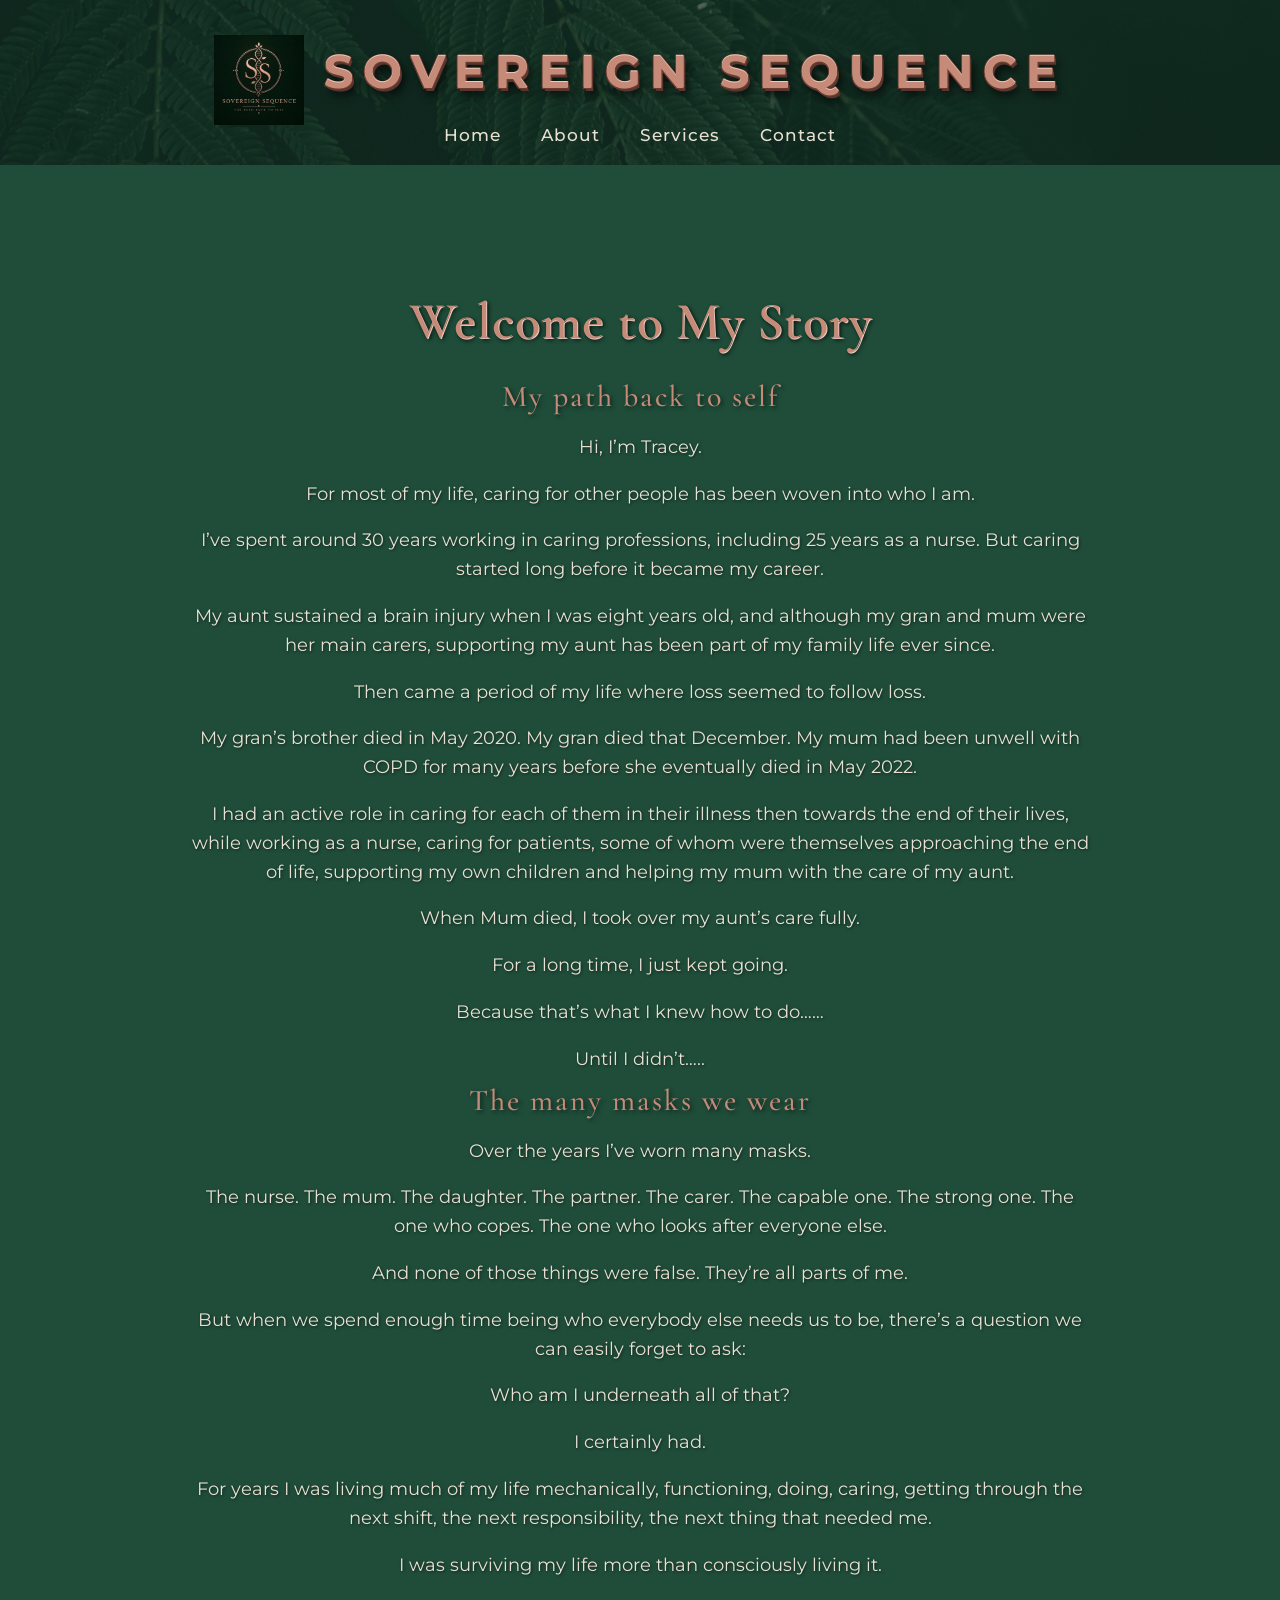
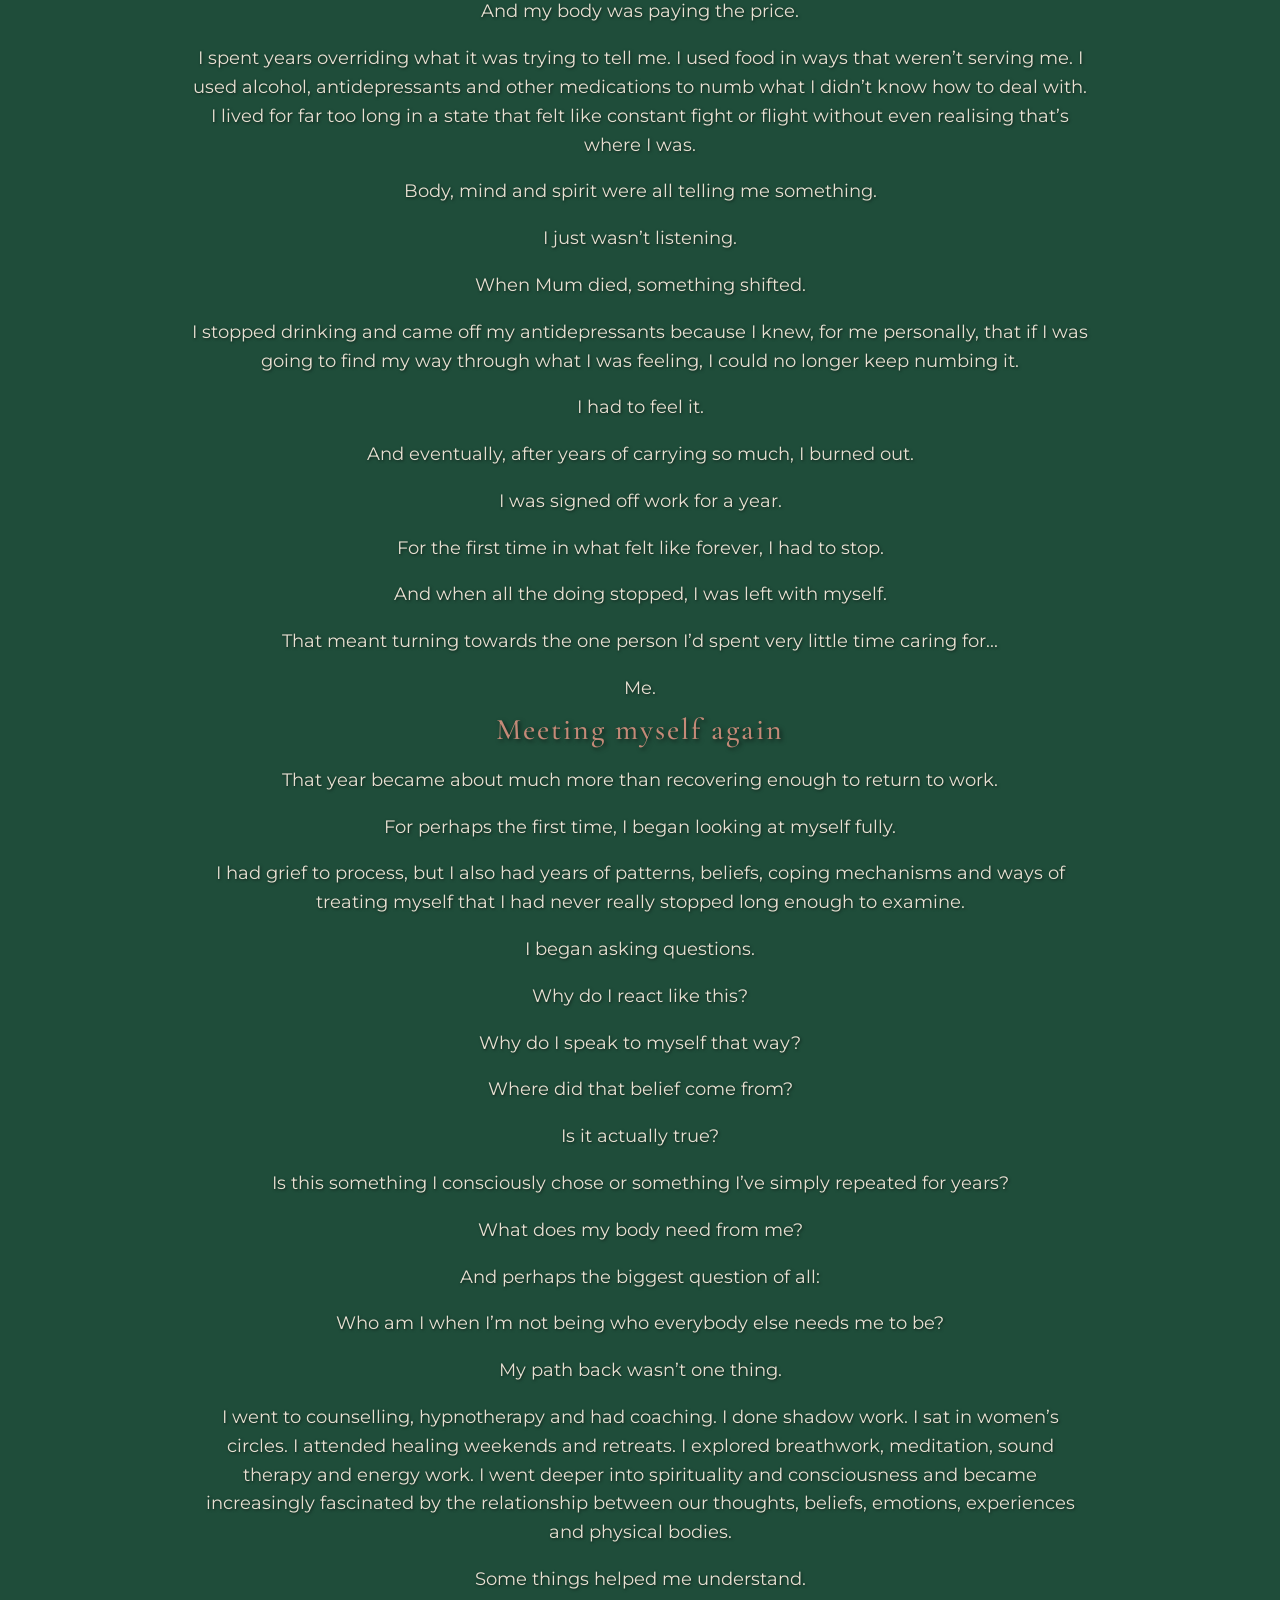
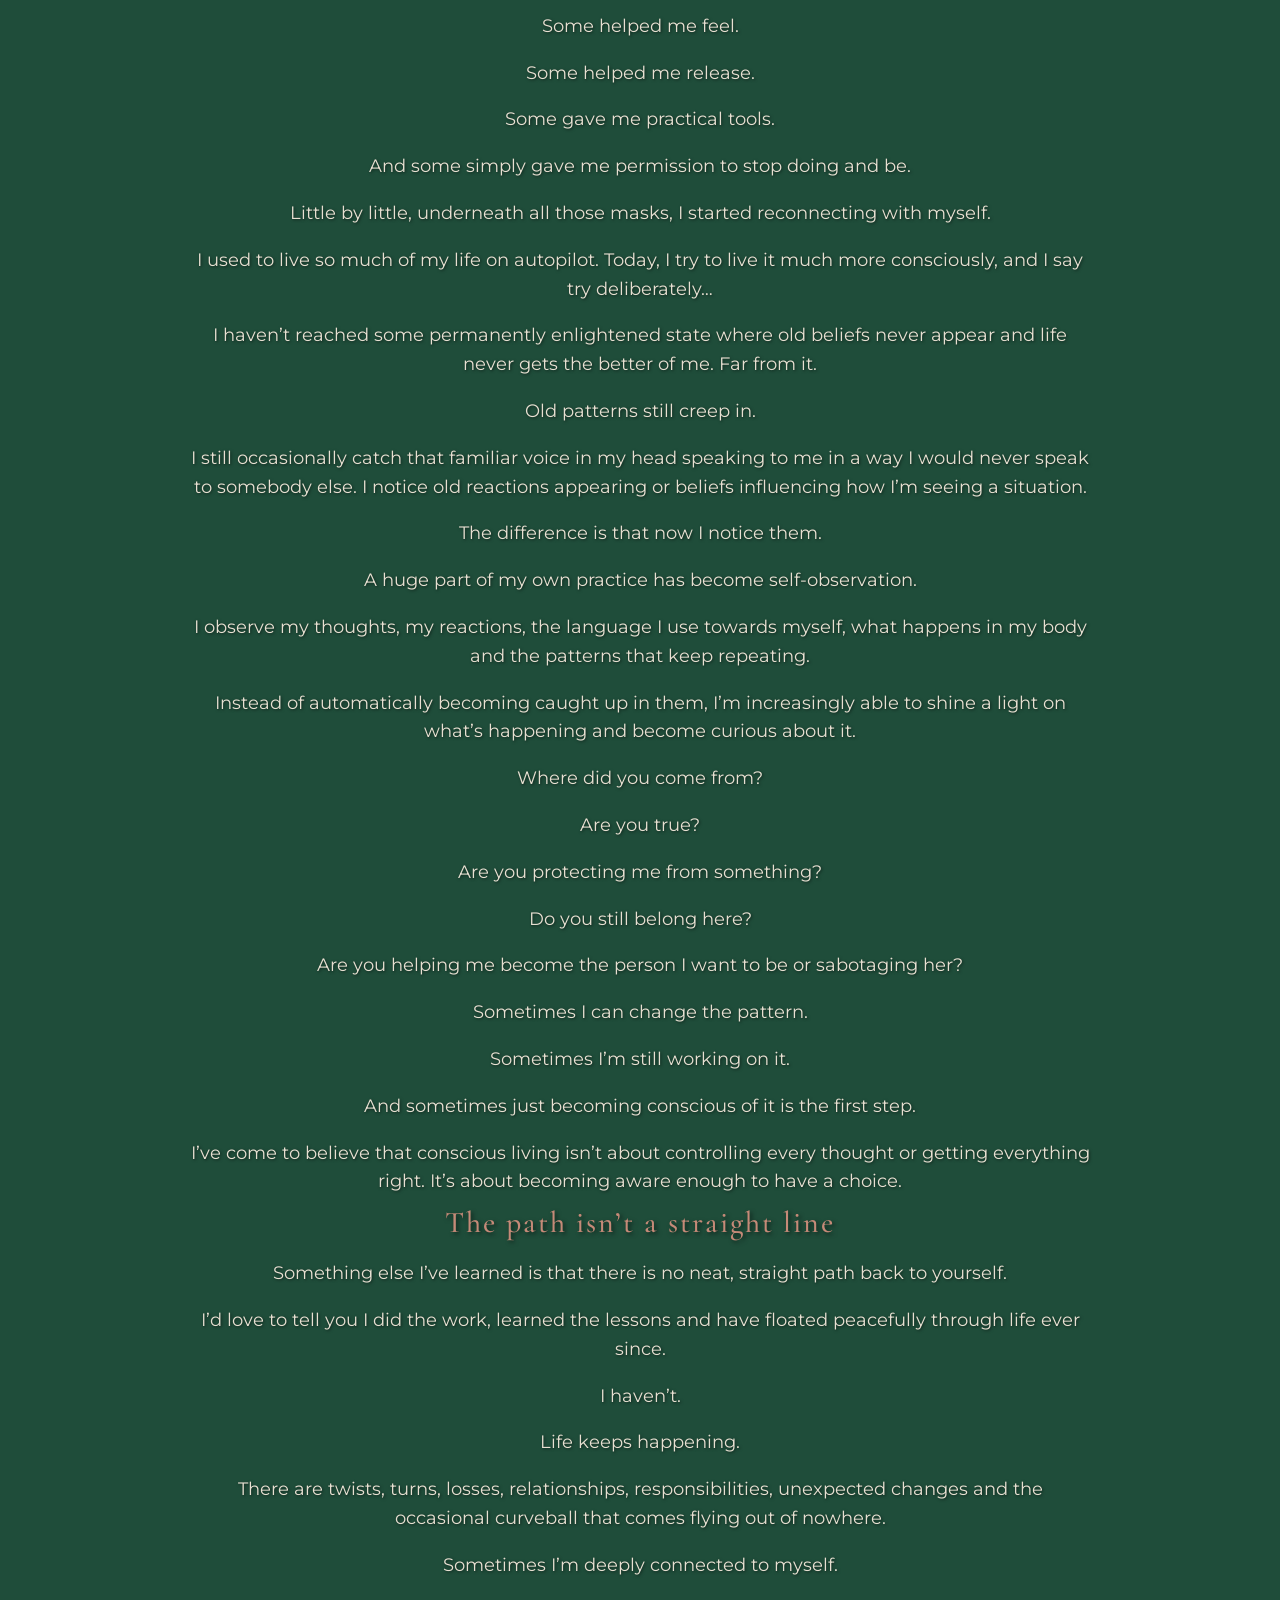
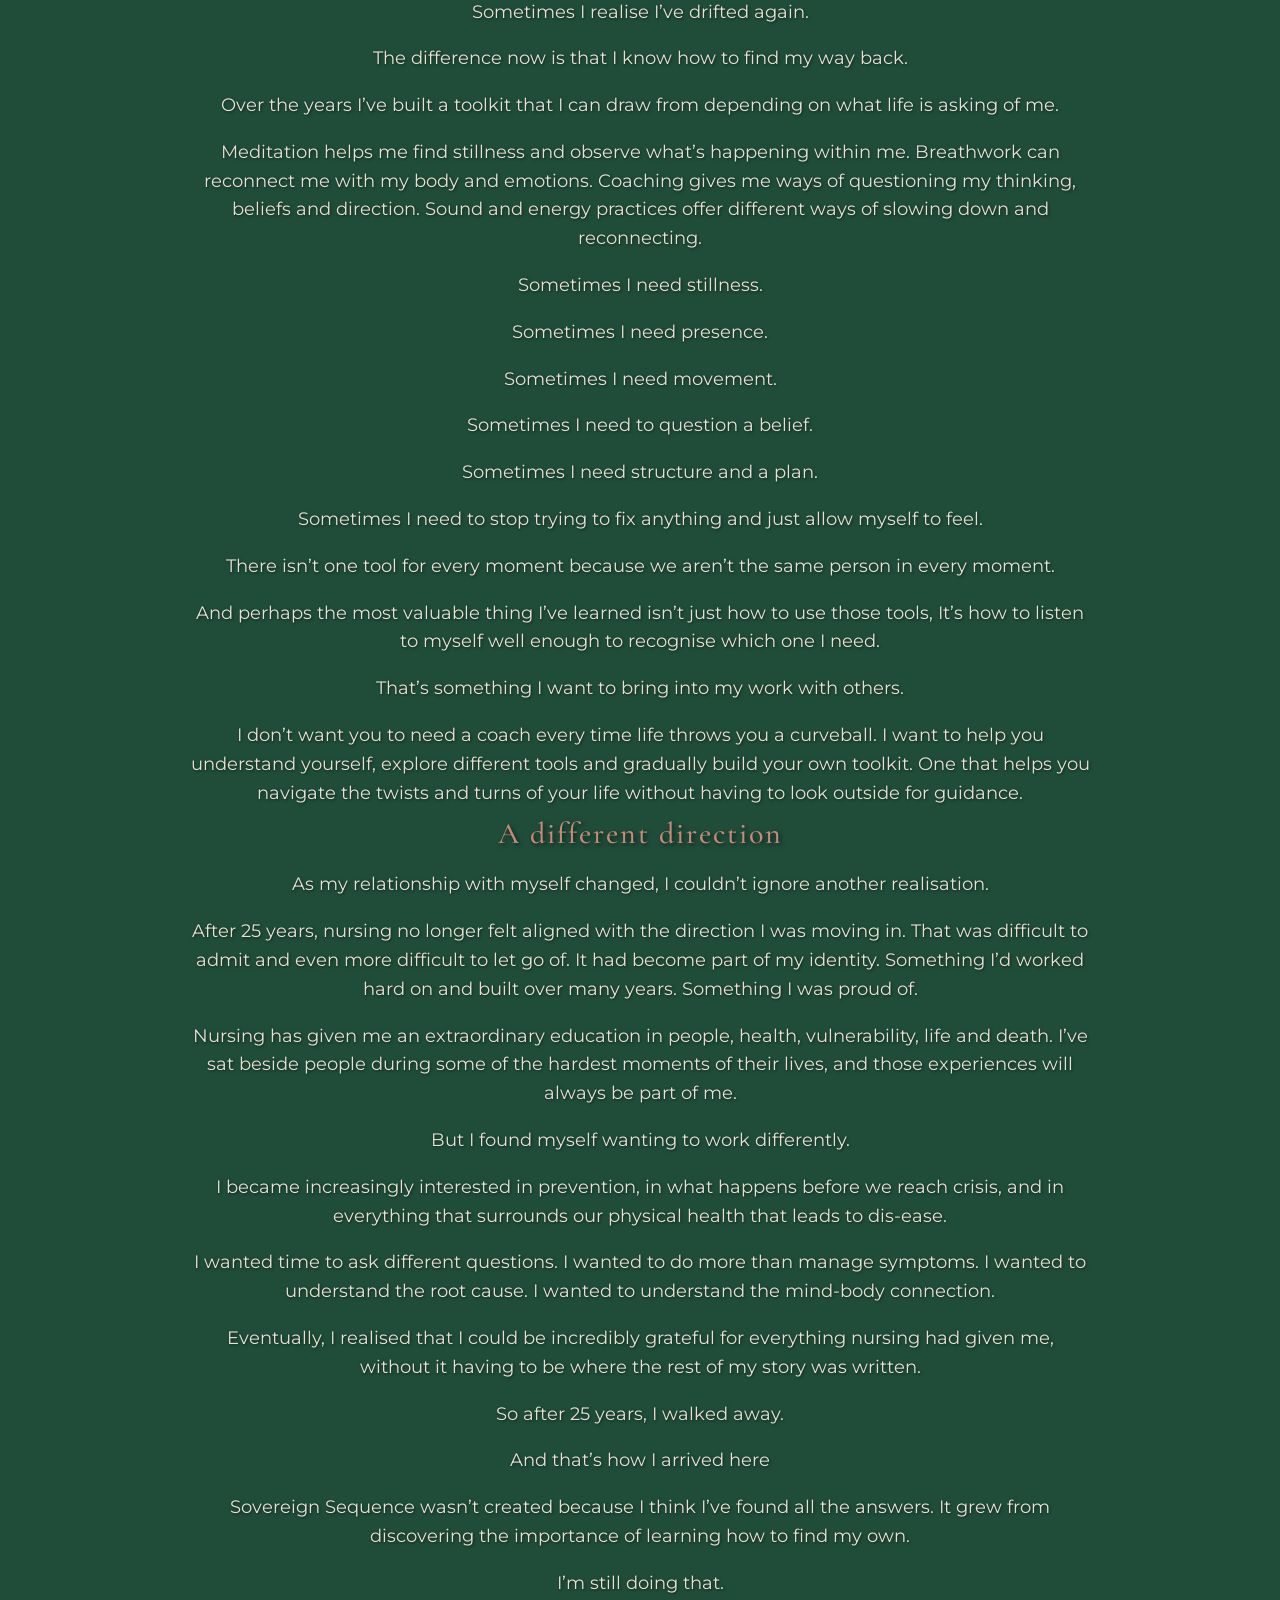
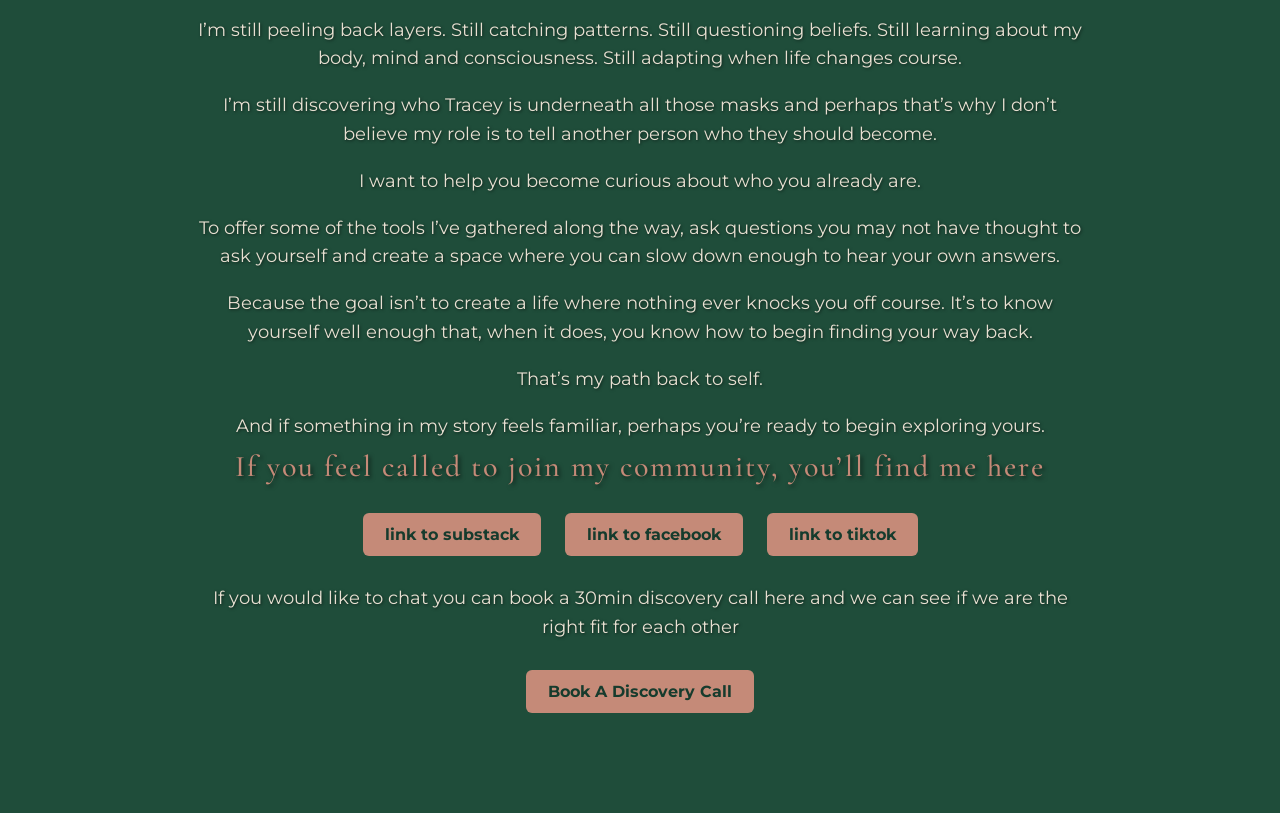
==== about.html @ 6fea78a9 "Add files via upload" ====
<!DOCTYPE html>
<html>

<head>
    <title>Welcome to My Story</title>

    <meta name="viewport" content="width=device-width, initial-scale=1.0">

    <link rel="stylesheet" href="style.css">
    
    <link href="https://fonts.googleapis.com/css2?family=Cormorant+Garamond:wght@500;600;700&family=Montserrat:wght@400;500&display=swap" rel="stylesheet">
</head>

<body>

<header>

    <div class="logo-area">
        <img src="logo.jpg" alt="SovSeq logo">
        <div class="logo">
            SOVEREIGN SEQUENCE
        </div>
    </div>

    <nav>
        <a href="index.html">Home</a>
        <a href="about.html">About</a>
        <a href="services.html">Services</a>
        <a href="contact.html">Contact</a>
    </nav>

</header>

    <main>

        <h1>Welcome to My Story</h1>

<h3>My path back to self</h3>
<p>Hi, I’m Tracey.</p>
<p>For most of my life, caring for other people has been woven into who I am.</p>
<p>I’ve spent around 30 years working in caring professions, including 25 years as a nurse. But caring started long before it became my career.</p>
<p>My aunt sustained a brain injury when I was eight years old, and although my gran and mum were her main carers, supporting my aunt has been part of my family life ever since.</p>
<p>Then came a period of my life where loss seemed to follow loss.</p>
<p>My gran’s brother died in May 2020. My gran died that December. My mum had been unwell with COPD for many years before she eventually died in May 2022.</p>
<p>I had an active role in caring for each of them in their illness then towards the end of their lives, while working as a nurse, caring for patients, some of whom were themselves approaching the end of life, supporting my own children and helping my mum with the care of my aunt.</p>
<p>When Mum died, I took over my aunt’s care fully.</p>
<p>For a long time, I just kept going.</p>
<p>Because that’s what I knew how to do……</p>
<p>Until I didn’t…..</p>
<h3>The many masks we wear</h3>
<p>Over the years I’ve worn many masks.</p>
<p>The nurse. The mum. The daughter. The partner. The carer. The capable one. The strong one. The one who copes. The one who looks after everyone else.</p>
<p>And none of those things were false. They’re all parts of me.</p>
<p>But when we spend enough time being who everybody else needs us to be, there’s a question we can easily forget to ask:</p>
<p>Who am I underneath all of that?</p>
<p>I certainly had.</p>
<p>For years I was living much of my life mechanically, functioning, doing, caring, getting through the next shift, the next responsibility, the next thing that needed me.</p>
<p>I was surviving my life more than consciously living it.</p>
<p>And my body was paying the price.</p>
<p>I spent years overriding what it was trying to tell me. I used food in ways that weren’t serving me. I used alcohol, antidepressants and other medications to numb what I didn’t know how to deal with. I lived for far too long in a state that felt like constant fight or flight without even realising that’s where I was.</p>
<p>Body, mind and spirit were all telling me something.</p>
<p>I just wasn’t listening.</p>
<p>When Mum died, something shifted.</p>
<p>I stopped drinking and came off my antidepressants because I knew, for me personally, that if I was going to find my way through what I was feeling, I could no longer keep numbing it.</p>
<p>I had to feel it.</p>
<p>And eventually, after years of carrying so much, I burned out.</p>
<p>I was signed off work for a year.</p>
<p>For the first time in what felt like forever, I had to stop.</p>
<p>And when all the doing stopped, I was left with myself.</p>
<p>That meant turning towards the one person I’d spent very little time caring for...</p>
<p>Me.</p>
<h3>Meeting myself again</h3>
<p>That year became about much more than recovering enough to return to work.</p>
<p>For perhaps the first time, I began looking at myself fully.</p>
<p>I had grief to process, but I also had years of patterns, beliefs, coping mechanisms and ways of treating myself that I had never really stopped long enough to examine.</p>
<p>I began asking questions.</p>
<p>Why do I react like this?</p>
<p>Why do I speak to myself that way?</p>
<p>Where did that belief come from?</p>
<p>Is it actually true?</p>
<p>Is this something I consciously chose or something I’ve simply repeated for years?</p>
<p>What does my body need from me?</p>
<p>And perhaps the biggest question of all:</p>
<p>Who am I when I’m not being who everybody else needs me to be?</p>
<p>My path back wasn’t one thing.</p>
<p>I went to counselling, hypnotherapy and had coaching. I done shadow work. I sat in women’s circles. I attended healing weekends and retreats. I explored breathwork, meditation, sound therapy and energy work. I went deeper into spirituality and consciousness and became increasingly fascinated by the relationship between our thoughts, beliefs, emotions, experiences and physical bodies.</p>
<p>Some things helped me understand.</p>
<p>Some helped me feel.</p>
<p>Some helped me release.</p>
<p>Some gave me practical tools.</p>
<p>And some simply gave me permission to stop doing and be.</p>
<p>Little by little, underneath all those masks, I started reconnecting with myself.</p>
<p>I used to live so much of my life on autopilot. Today, I try to live it much more consciously, and I say try deliberately…</p>
<p>I haven’t reached some permanently enlightened state where old beliefs never appear and life never gets the better of me. Far from it.</p>
<p>Old patterns still creep in.</p>
<p>I still occasionally catch that familiar voice in my head speaking to me in a way I would never speak to somebody else. I notice old reactions appearing or beliefs influencing how I’m seeing a situation.</p>
<p>The difference is that now I notice them.</p>
<p>A huge part of my own practice has become self-observation.</p>
<p>I observe my thoughts, my reactions, the language I use towards myself, what happens in my body and the patterns that keep repeating.</p>
<p>Instead of automatically becoming caught up in them, I’m increasingly able to shine a light on what’s happening and become curious about it.</p>
<p>Where did you come from?</p>
<p>Are you true?</p>
<p>Are you protecting me from something?</p>
<p>Do you still belong here?</p>
<p>Are you helping me become the person I want to be or sabotaging her?</p>
<p>Sometimes I can change the pattern.</p>
<p>Sometimes I’m still working on it.</p>
<p>And sometimes just becoming conscious of it is the first step.</p>
<p>I’ve come to believe that conscious living isn’t about controlling every thought or getting everything right. It’s about becoming aware enough to have a choice.</p>
<h3>The path isn’t a straight line</h3>
<p>Something else I’ve learned is that there is no neat, straight path back to yourself.</p>
<p>I’d love to tell you I did the work, learned the lessons and have floated peacefully through life ever since.</p>
<p>I haven’t.</p>
<p>Life keeps happening.</p>
<p>There are twists, turns, losses, relationships, responsibilities, unexpected changes and the occasional curveball that comes flying out of nowhere.</p>
<p>Sometimes I’m deeply connected to myself.</p>
<p>Sometimes I realise I’ve drifted again.</p>
<p>The difference now is that I know how to find my way back.</p>
<p>Over the years I’ve built a toolkit that I can draw from depending on what life is asking of me.</p>
<p>Meditation helps me find stillness and observe what’s happening within me. Breathwork can reconnect me with my body and emotions. Coaching gives me ways of questioning my thinking, beliefs and direction. Sound and energy practices offer different ways of slowing down and reconnecting.</p>
<p>Sometimes I need stillness.</p>
<p>Sometimes I need presence.</p>
<p>Sometimes I need movement.</p>
<p>Sometimes I need to question a belief.</p>
<p>Sometimes I need structure and a plan.</p>
<p>Sometimes I need to stop trying to fix anything and just allow myself to feel.</p>
<p>There isn’t one tool for every moment because we aren’t the same person in every moment.</p>
<p>And perhaps the most valuable thing I’ve learned isn’t just how to use those tools, It’s how to listen to myself well enough to recognise which one I need.</p>
<p>That’s something I want to bring into my work with others.</p>
<p>I don’t want you to need a coach every time life throws you a curveball. I want to help you understand yourself, explore different tools and gradually build your own toolkit. One that helps you navigate the twists and turns of your life without having to look outside for guidance.</p>
<h3>A different direction</h3>
<p>As my relationship with myself changed, I couldn’t ignore another realisation.</p>
<p>After 25 years, nursing no longer felt aligned with the direction I was moving in. That was difficult to admit and even more difficult to let go of. It had become part of my identity. Something I’d worked hard on and built over many years. Something I was proud of.</p>
<p>Nursing has given me an extraordinary education in people, health, vulnerability, life and death. I’ve sat beside people during some of the hardest moments of their lives, and those experiences will always be part of me.</p>
<p>But I found myself wanting to work differently.</p>
<p>I became increasingly interested in prevention, in what happens before we reach crisis, and in everything that surrounds our physical health that leads to dis-ease.</p>
<p>I wanted time to ask different questions. I wanted to do more than manage symptoms. I wanted to understand the root cause. I wanted to understand the mind-body connection.</p>
<p>Eventually, I realised that I could be incredibly grateful for everything nursing had given me, without it having to be where the rest of my story was written.</p>
<p>So after 25 years, I walked away.</p>
<p>And that’s how I arrived here</p>
<p>Sovereign Sequence wasn’t created because I think I’ve found all the answers. It grew from discovering the importance of learning how to find my own.</p>
<p>I’m still doing that.</p>
<p>I’m still peeling back layers. Still catching patterns. Still questioning beliefs. Still learning about my body, mind and consciousness. Still adapting when life changes course.</p>
<p>I’m still discovering who Tracey is underneath all those masks and perhaps that’s why I don’t believe my role is to tell another person who they should become.</p>
<p>I want to help you become curious about who you already are.</p>
<p>To offer some of the tools I’ve gathered along the way, ask questions you may not have thought to ask yourself and create a space where you can slow down enough to hear your own answers.</p>
<p>Because the goal isn’t to create a life where nothing ever knocks you off course. It’s to know yourself well enough that, when it does, you know how to begin finding your way back.</p>
<p>That’s my path back to self.</p>
<p>And if something in my story feels familiar, perhaps you’re ready to begin exploring yours.</p>
<h3>If you feel called to join my community, you’ll find me here</h3>

        <a class="button" href="#">link to substack</a>
                <a class="button" href="#">link to facebook</a>
                        <a class="button" href="#">link to tiktok</a>

<p>If you would like to chat you can book a 30min discovery call here and we can see if we are the right fit for each other</p>

        <a class="button" href="#">Book A Discovery Call</a>

    </main>

</body>

</html>
---- style.css ----
body {
    margin: 0;
    font-family: 'Montserrat', sans-serif;
    background-color: #1F4D3A;
    color: #E8E0D2;
}

header {
    background-color: #163B2D;
    background-image: linear-gradient(
        rgba(22, 59, 45, 0.55),
        rgba(22, 59, 45, 0.55)
    ),
    url("banner2.jpg");

    background-size: cover;
    background-position: center;
    padding: 35px 20px 20px;
    text-align: center;
}

.logo {
    font-size: 46px;
    font-weight: bold;
    letter-spacing: 10px;
    margin-bottom: 18px;

    color: #C58A78;

    text-shadow:
        0 -1px 0 #F0C9BA,
        1px 1px 0 #6B3D32,
        -1px 1px 0 #6B3D32,
        1px -1px 0 #6B3D32,
        -1px -1px 0 #6B3D32,
        2px 3px 0 #59352D,
        4px 6px 10px rgba(0, 0, 0, 0.85);
}

header a {
    color: #E8E0D2;
    text-decoration: none;
    margin: 0 18px;
    font-size: 17px;
    font-weight: 500;
    letter-spacing: 1px;
    padding-bottom: 6px;
    border-bottom: 1px solid transparent;
    transition: all 0.3s ease;
}

header a:hover {
    color: #C58A78;
    border-bottom: 1px solid #C58A78;
}

main {
    max-width: 900px;
    margin: 70px auto;
    padding: 20px;
    text-align: center;
}

h1 {
color: #C58A78;
font-family: 'Cormorant Garamond', serif;
font-size: 52px;
font-weight: 600;
letter-spacing: 1px;
text-shadow:
1px 1px 0 #E8C7BC,
2px 2px 4px rgba(0, 0, 0, 0.90);
}

p {
    color: #E8E0D2;
    font-size: 18px;
    line-height: 1.6;
    text-shadow: 1px 1px 3px rgba(0, 0, 0, 0.55);
}

.button {
    display: inline-block;
    background-color: #C58A78;
    color: #163B2D;
    padding: 12px 22px;
    margin: 10px;
    border-radius: 6px;
    text-decoration: none;
    font-weight: bold;
}

.button:hover {
    background-color: #D5A696;
}

@media (max-width: 600px) {

    header {
        padding: 25px 10px 15px;
    }

    .logo {
        font-size: 36px;
        letter-spacing: 6px;
    }

    header a {
        display: inline-block;
        margin: 8px 7px;
        font-size: 15px;
    }

    main {
        margin: 40px auto;
        padding: 15px;
    }

    h1 {
        font-size: 40px;
    }

    p {
        font-size: 17px;
    }

}

h2 {
color: #C58A78;
font-family: 'Cormorant Garamond', serif;
font-size: 30px;
font-weight: 500;
letter-spacing: 2px;
text-shadow: 2px 2px 4px rgba(0, 0, 0, 0.60);
margin-top: -10px;
margin-bottom: 18px;
}

h3 {
color: #C58A78;
font-family: 'Cormorant Garamond', serif;
font-size: 30px;
font-weight: 500;
letter-spacing: 2px;
text-shadow: 2px 2px 4px rgba(0, 0, 0, 0.60);
margin-top: -10px;
margin-bottom: 18px;
}

.logo-area img {
    width: 90px;
    height: auto;
}

.logo-area {
    display: flex;
    align-items: center;
    justify-content: center;
    gap: 20px;
}

@media (max-width: 768px) {
    .logo-area {
        flex-direction: column;
        gap: 10px;
    }

    .logo-area img {
        width: 50px;
    }
}
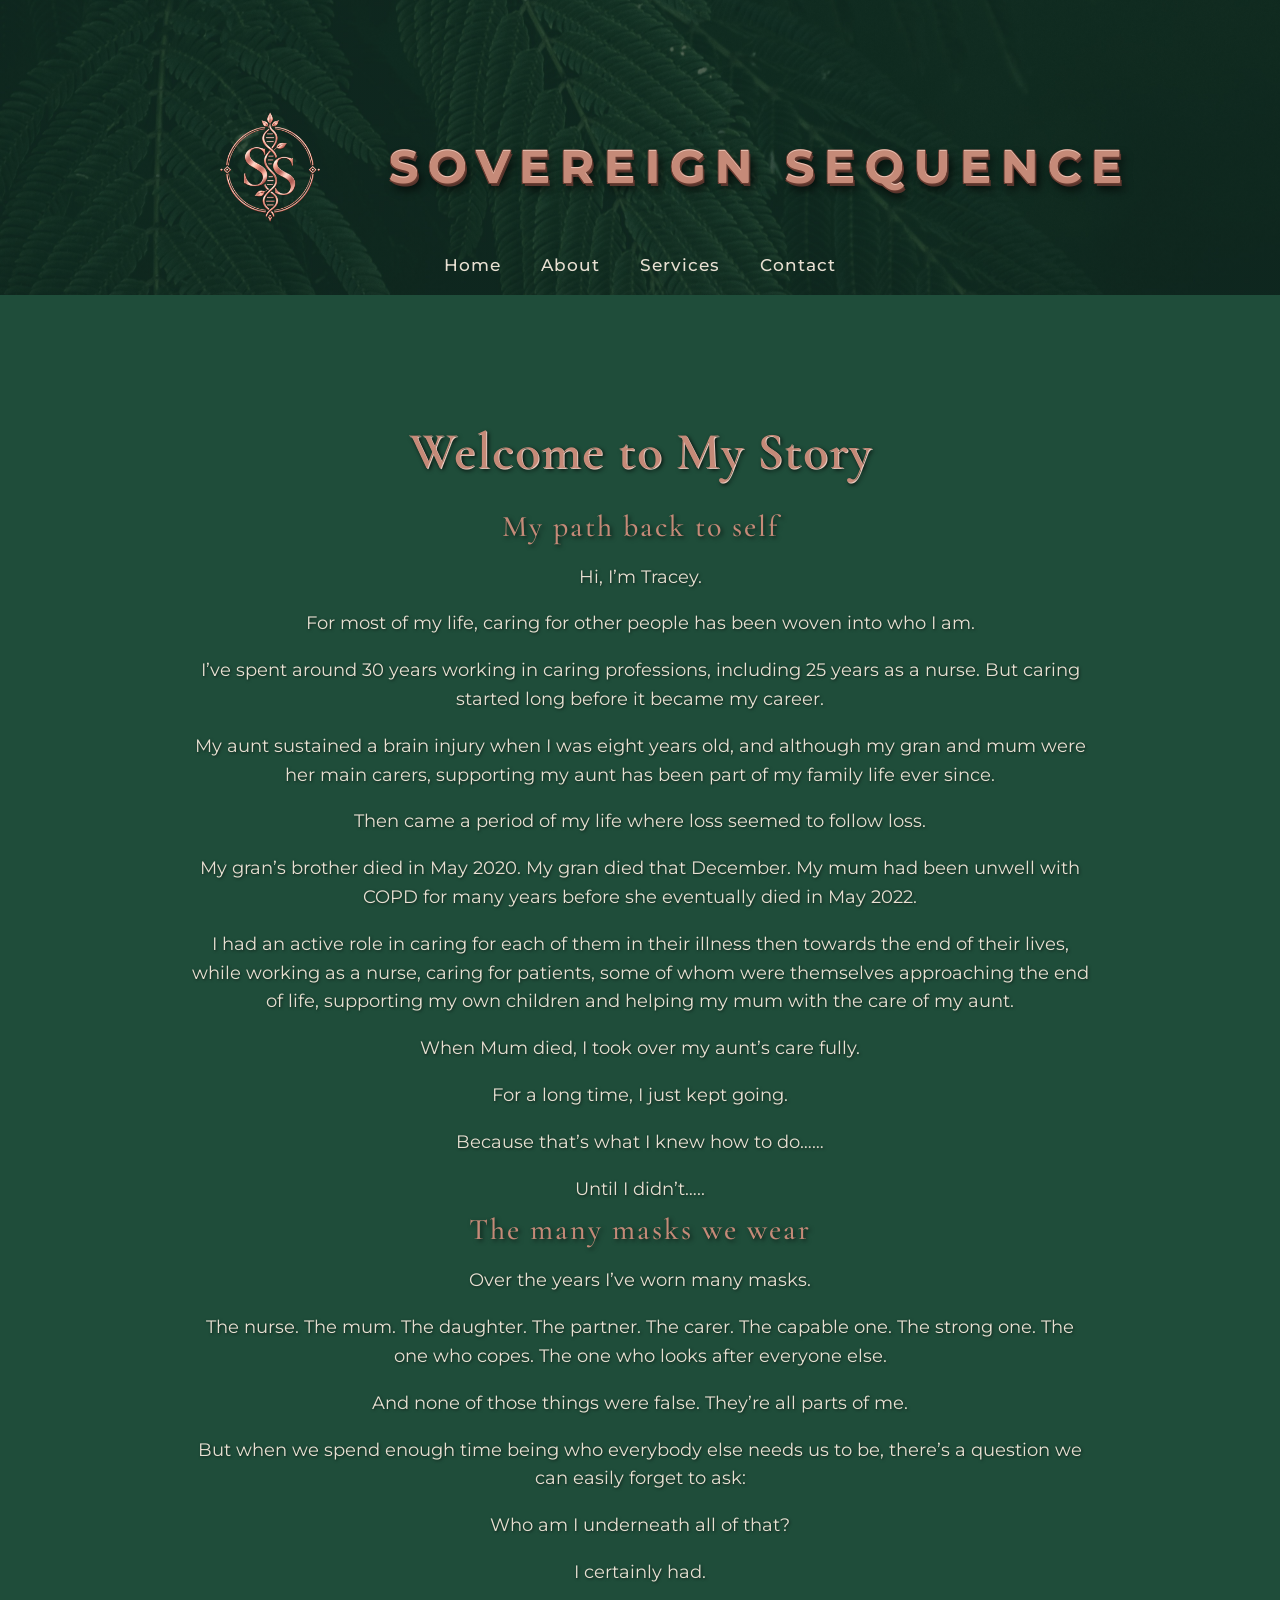
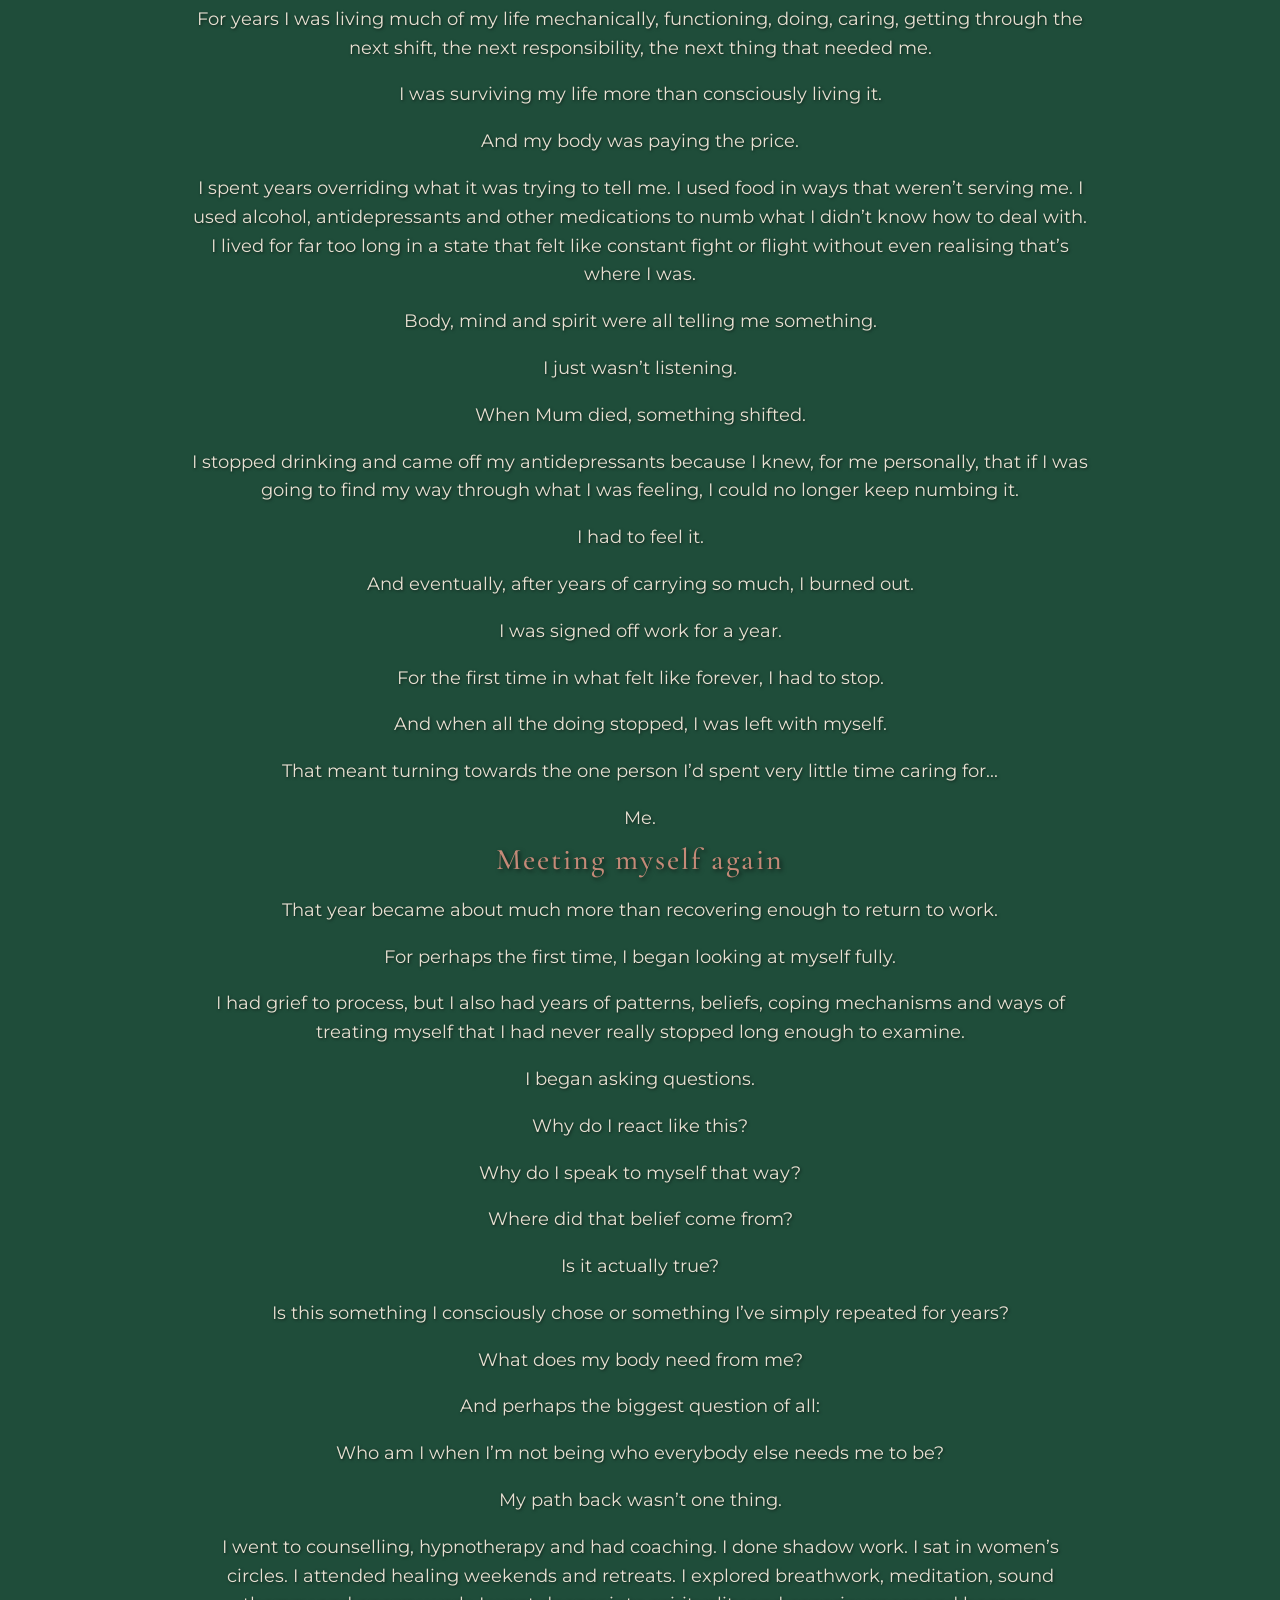
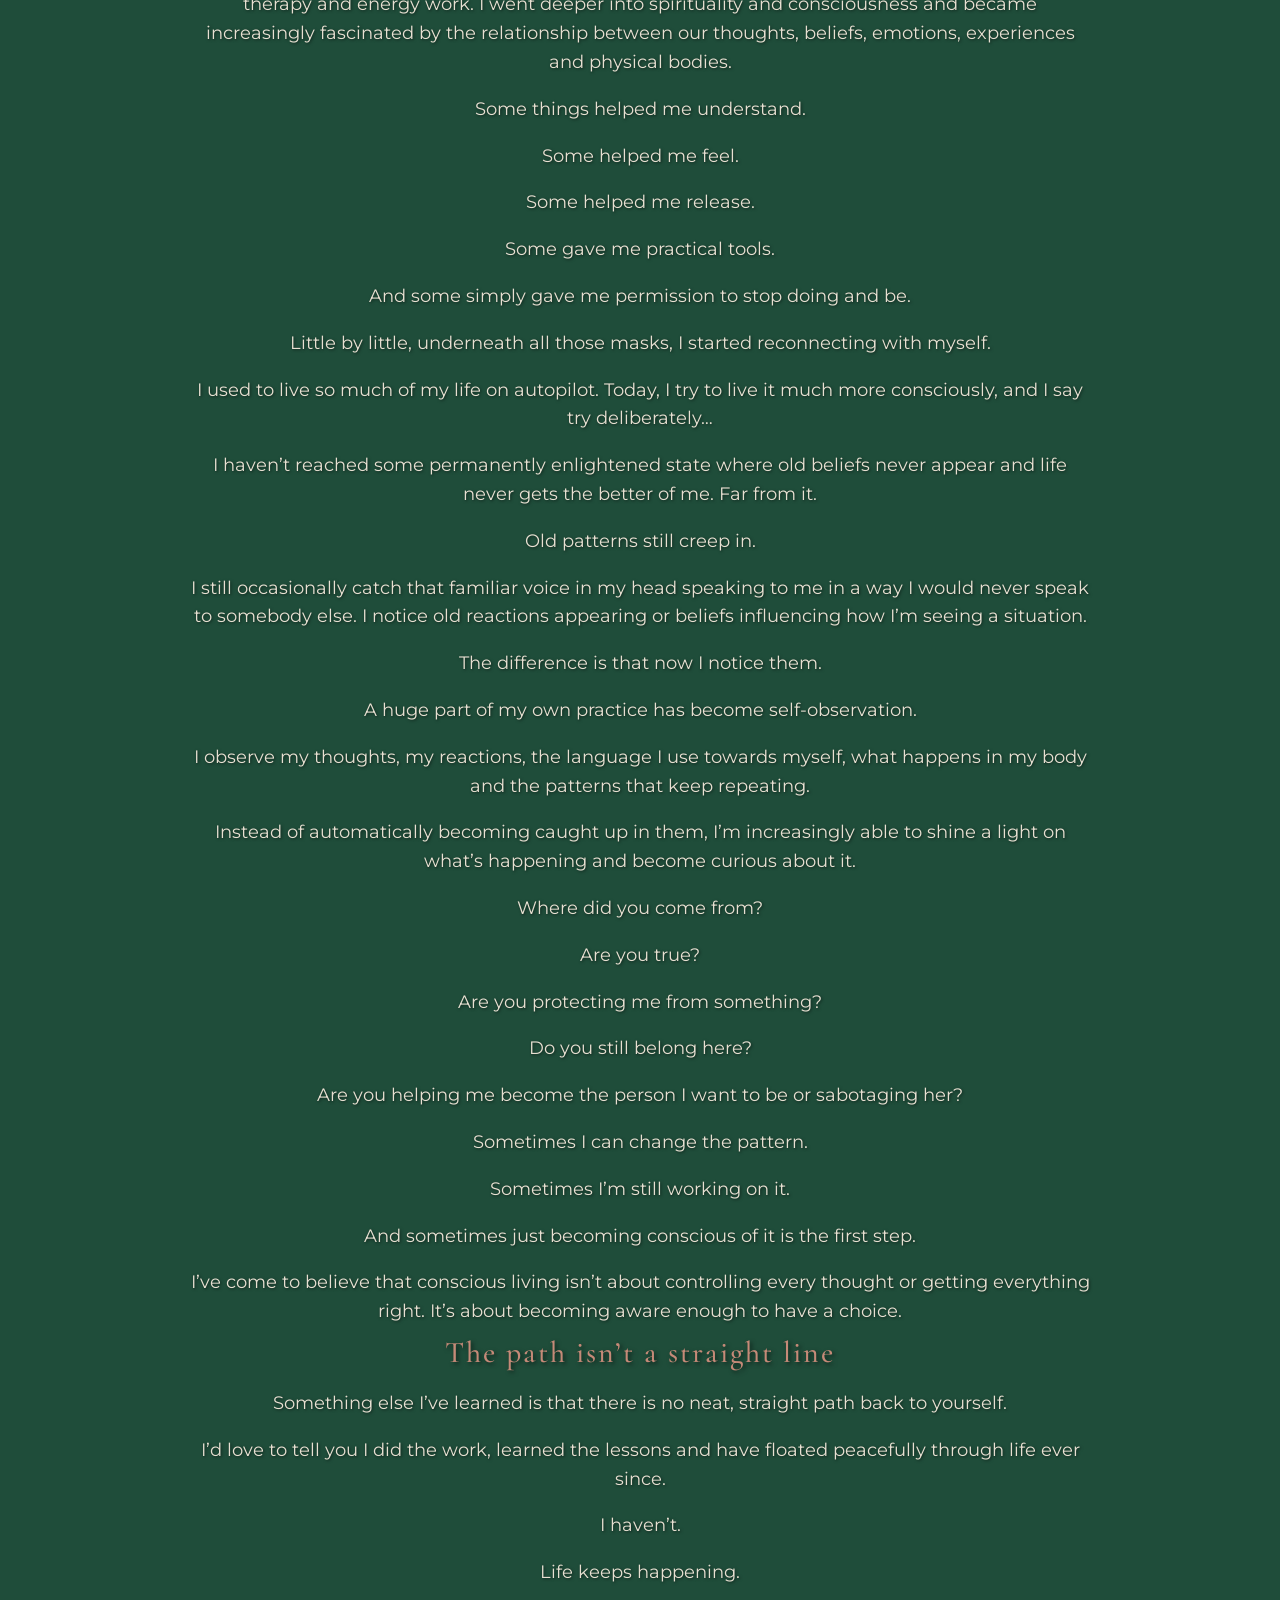
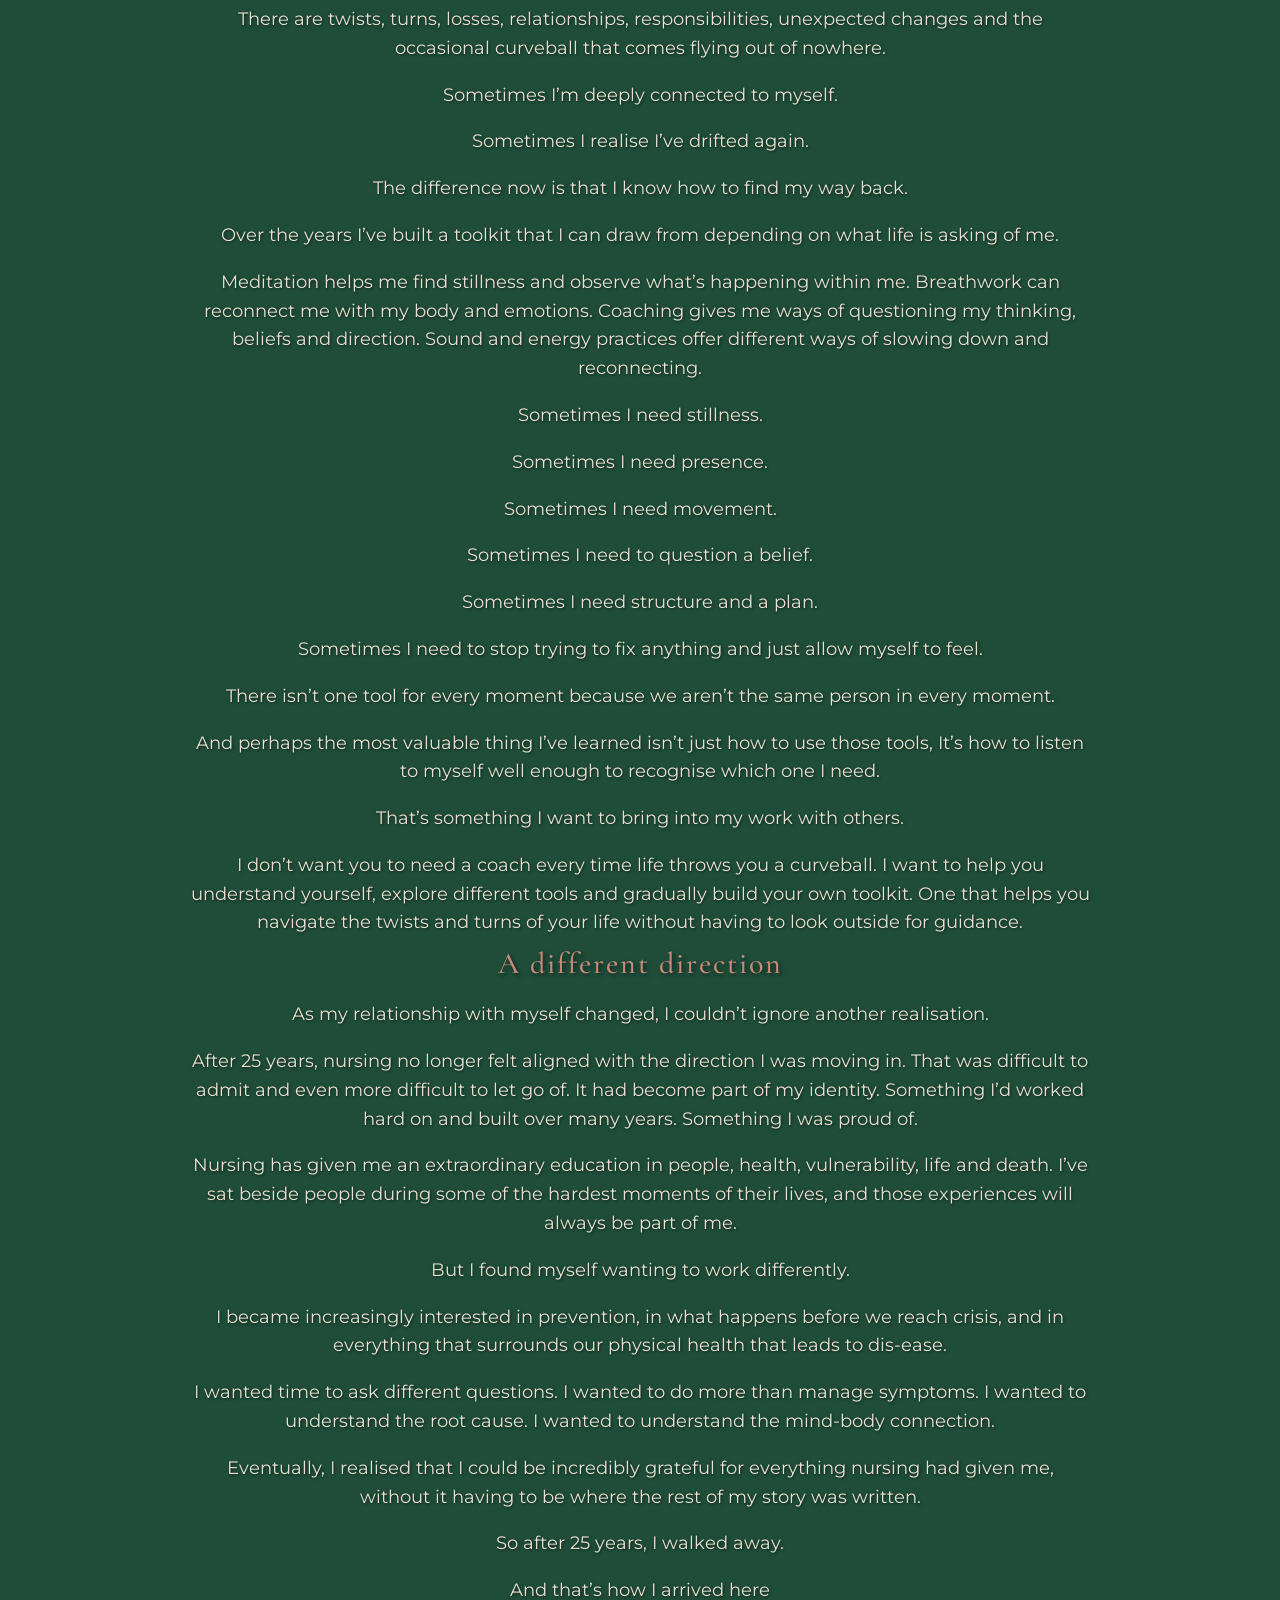
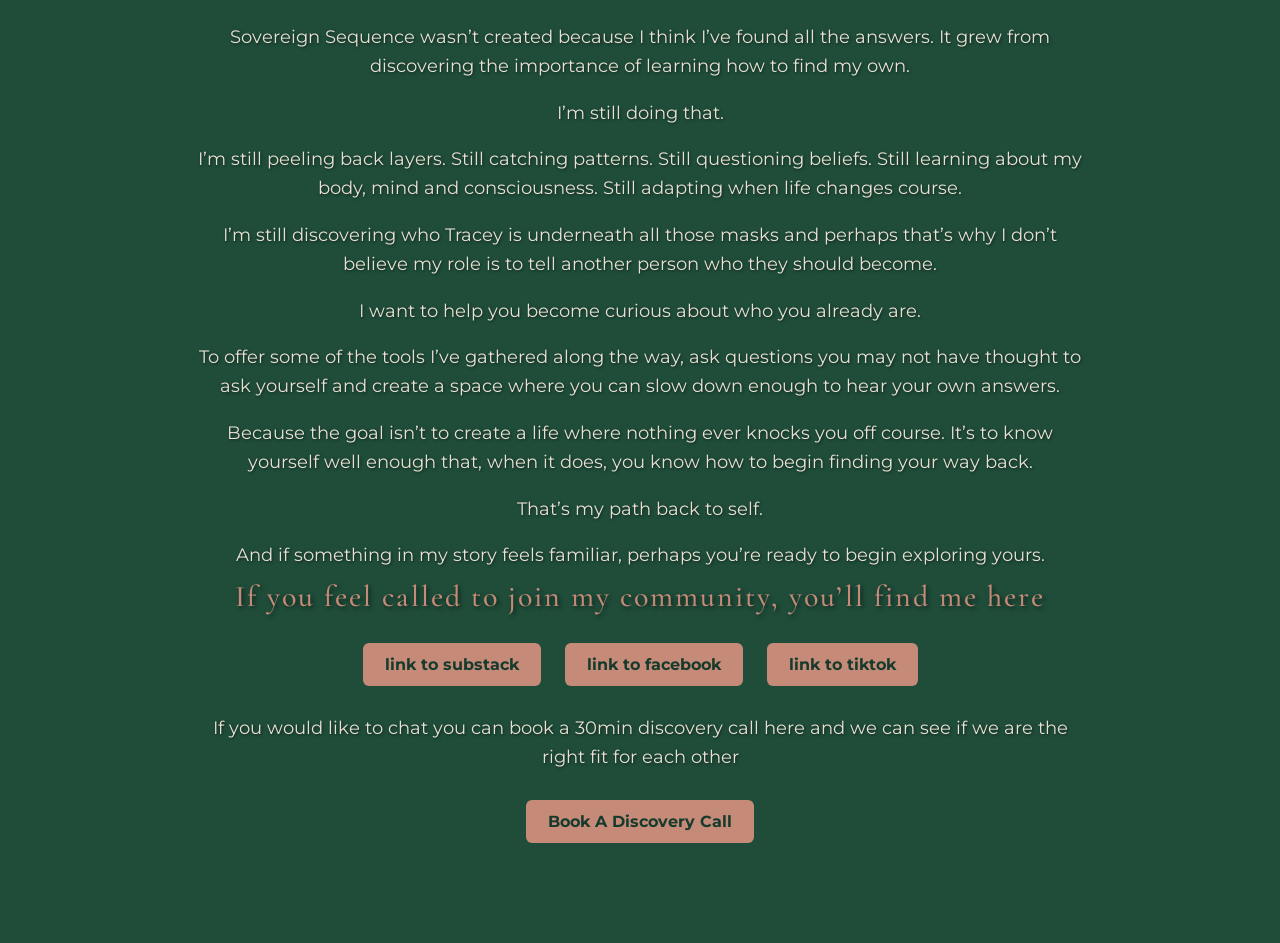
==== commit 3238cf58: "Add files via upload" ====
--- a/about.html
+++ b/about.html
@@ -16,7 +16,7 @@
 <header>
 
     <div class="logo-area">
-        <img src="logo.jpg" alt="SovSeq logo">
+        <img src="logo.png" alt="SovSeq logo">
         <div class="logo">
             SOVEREIGN SEQUENCE
         </div>
--- a/style.css
+++ b/style.css
@@ -107,7 +107,7 @@
 
     header a {
         display: inline-block;
-        margin: 8px 7px;
+        margin: 17px 7px;
         font-size: 15px;
     }
 
@@ -149,7 +149,7 @@
 }
 
 .logo-area img {
-    width: 90px;
+    width: 220px;
     height: auto;
 }
 
@@ -160,13 +160,18 @@
     gap: 20px;
 }
 
+.logo {
+    transform: translateY(30px);
+}
+
 @media (max-width: 768px) {
     .logo-area {
         flex-direction: column;
-        gap: 10px;
+        gap: 0px;
     }
 
     .logo-area img {
-        width: 50px;
+        width: 200px;
+         transform: translateX(-10px);
     }
 }
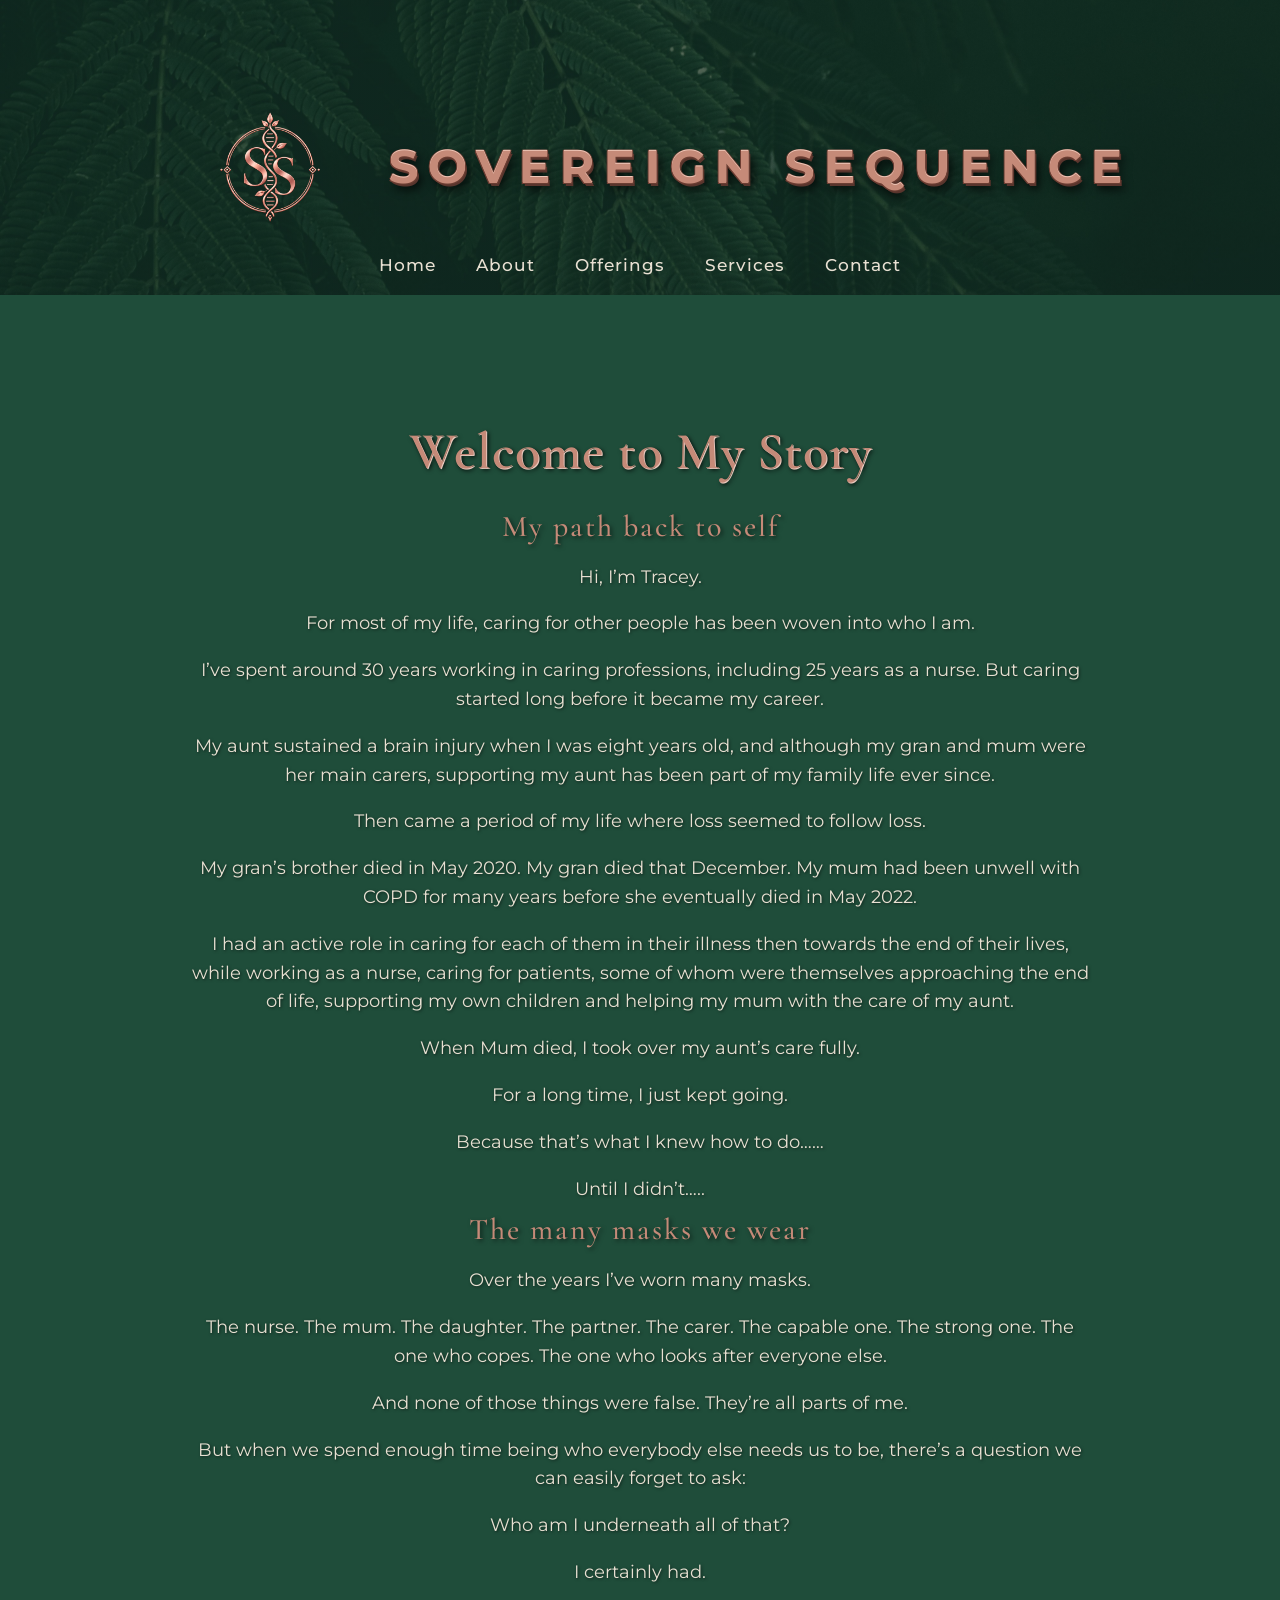
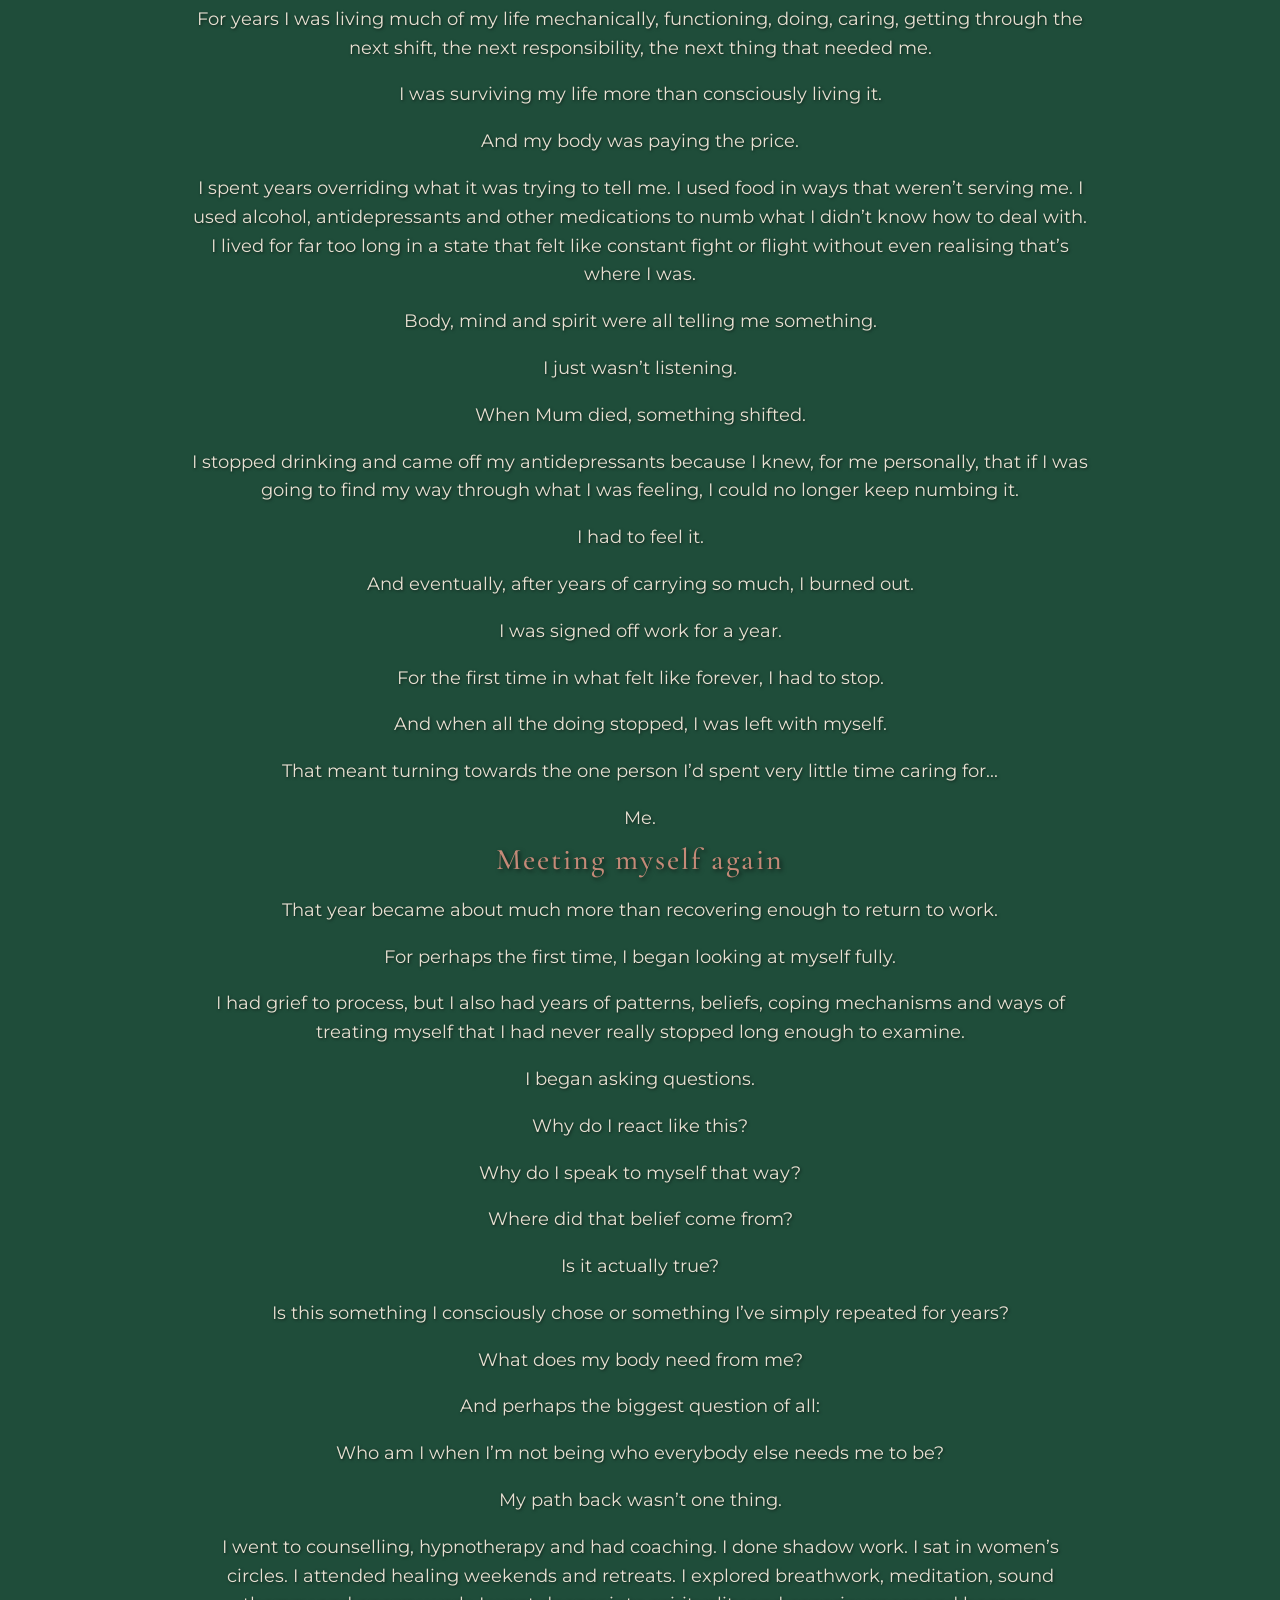
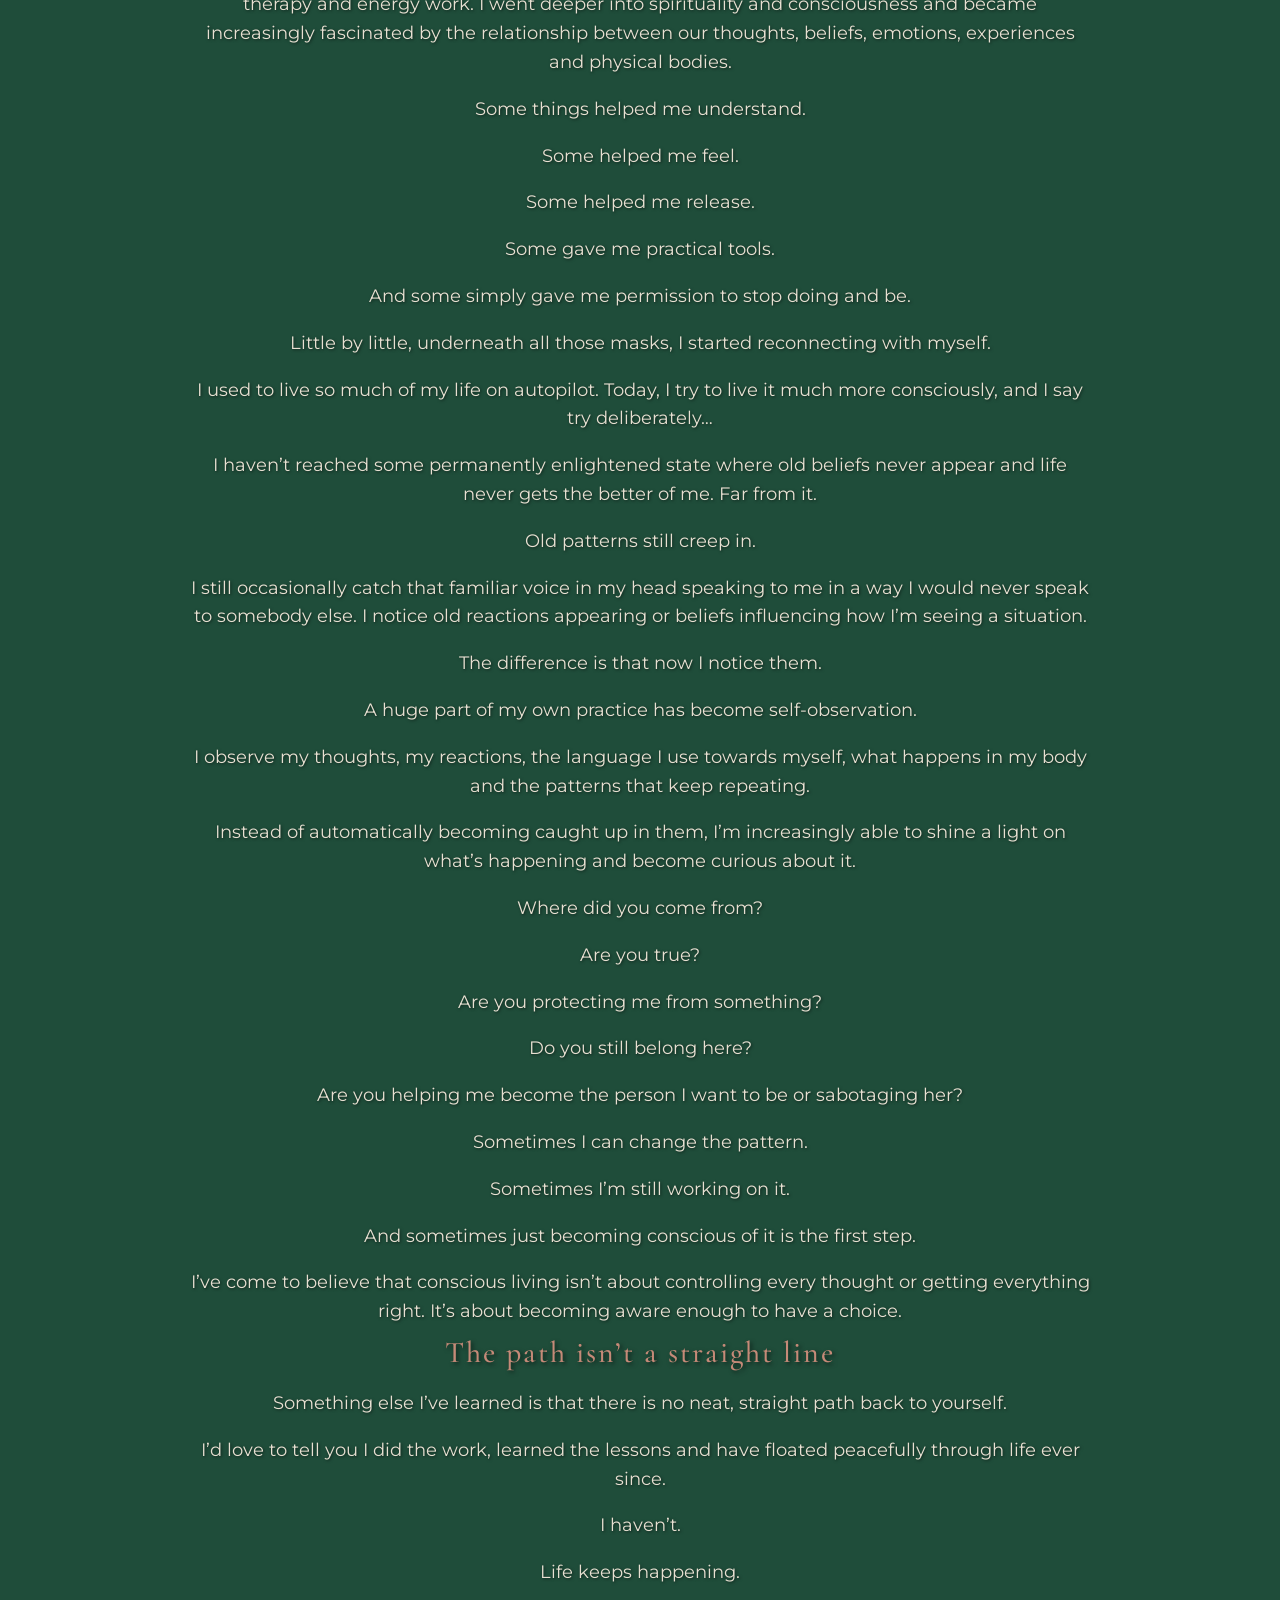
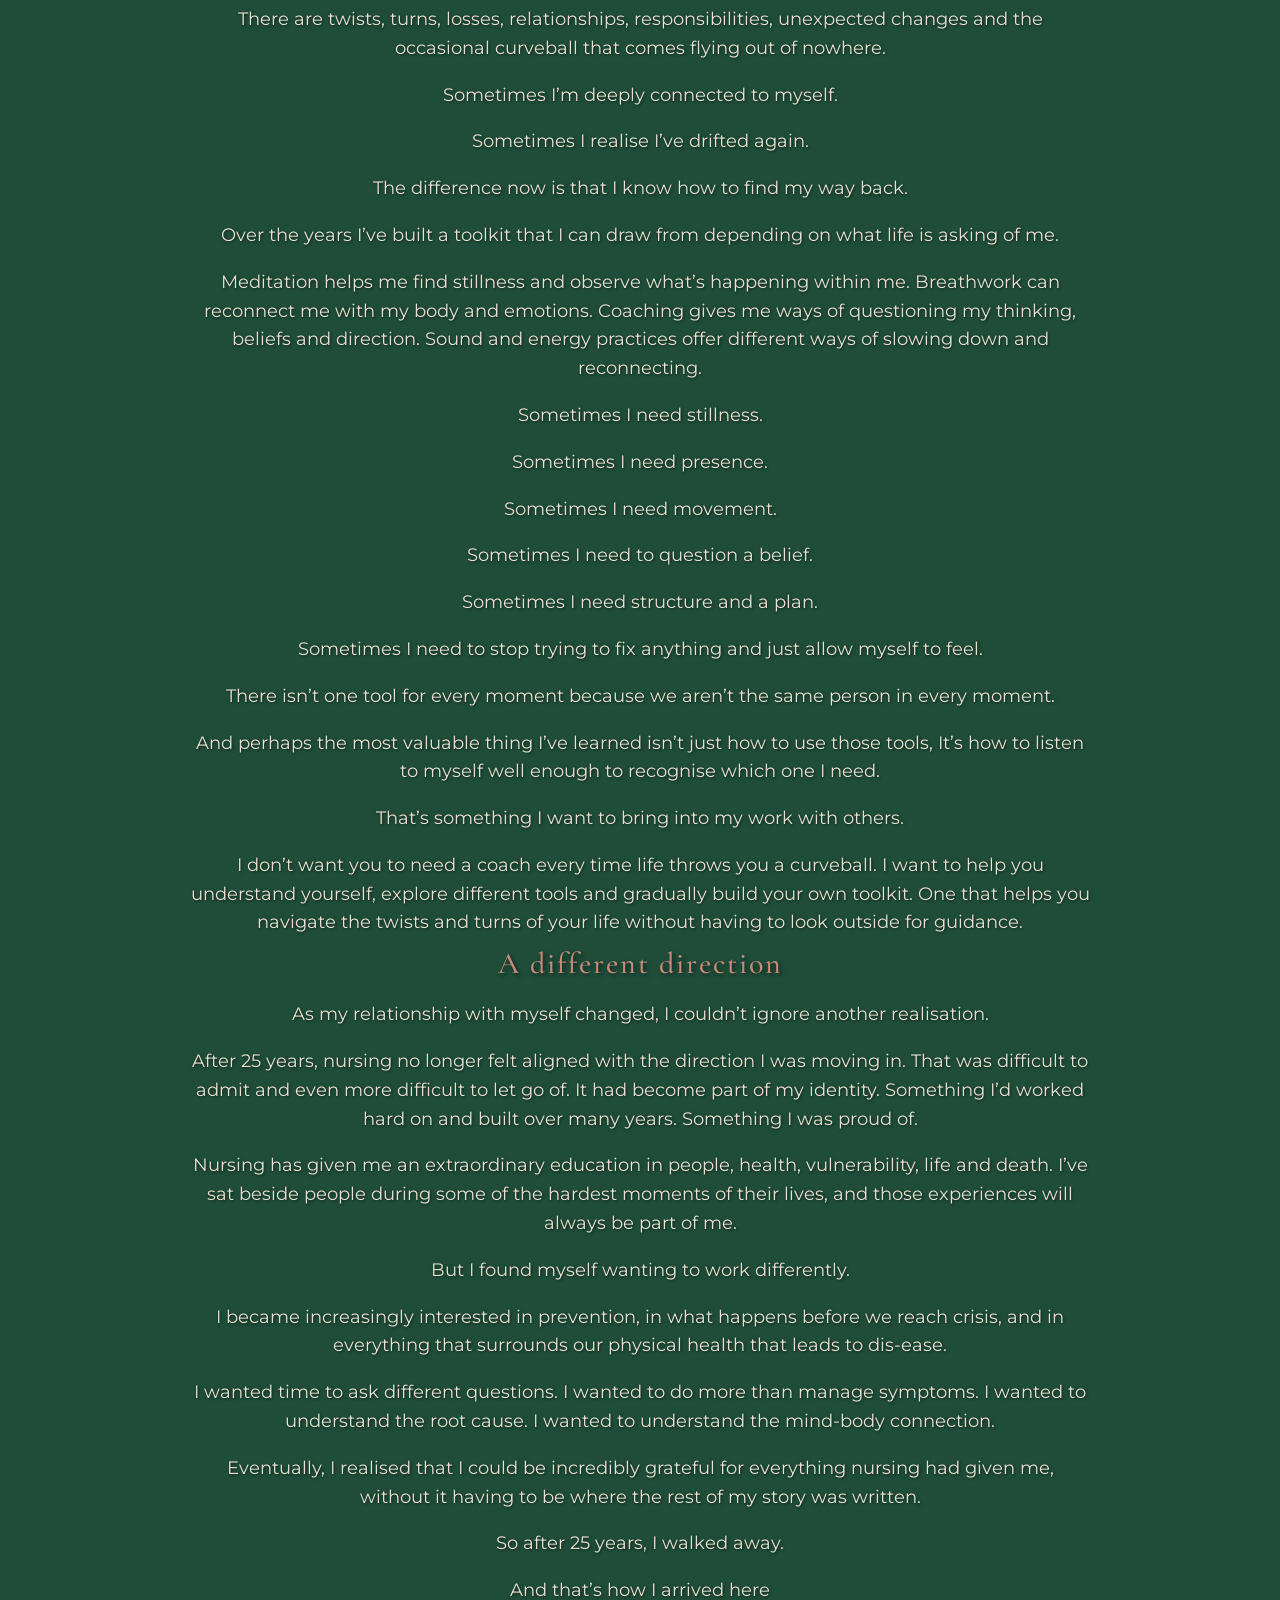
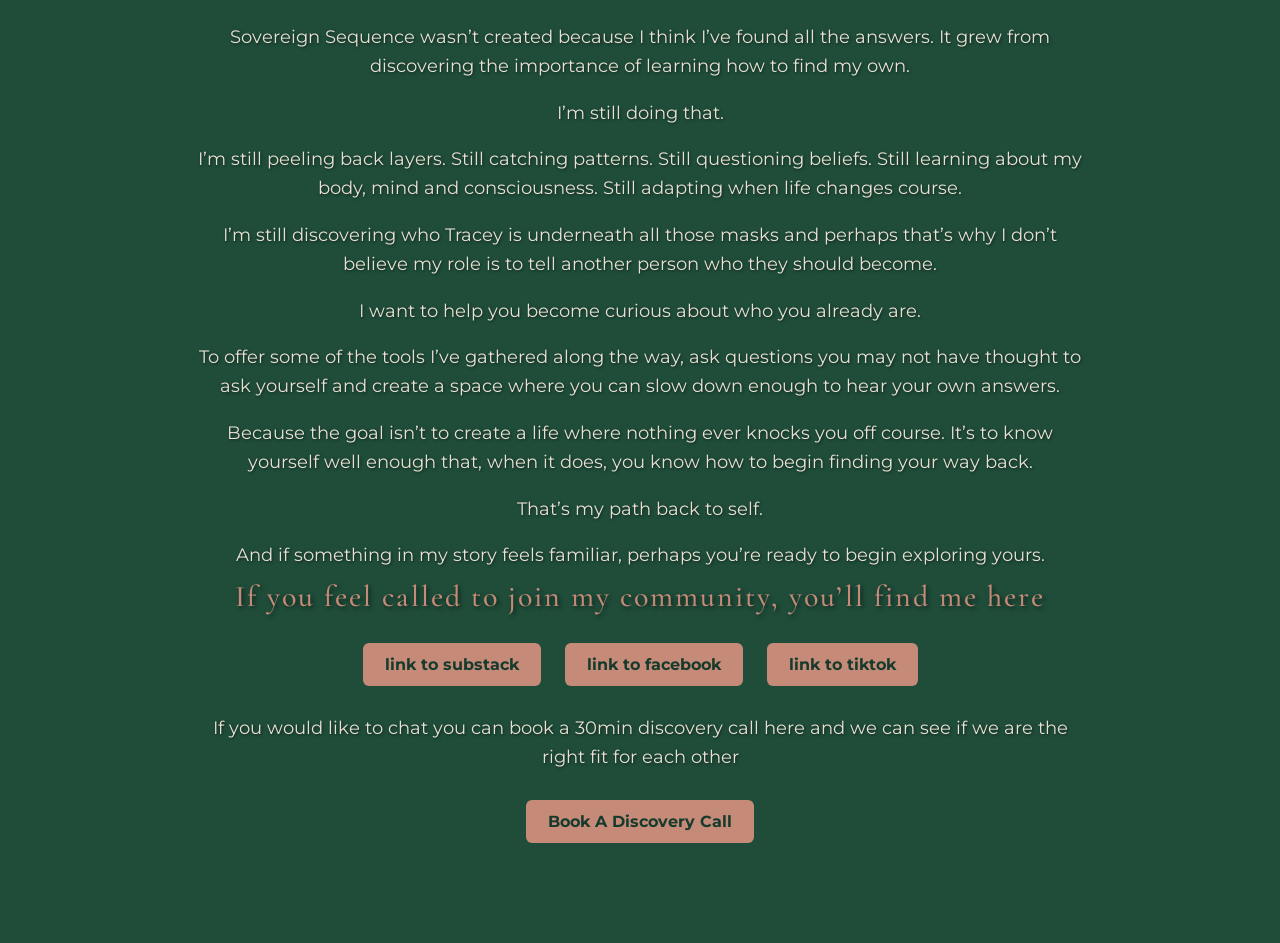
==== commit bf226881: "Add files via upload" ====
--- a/about.html
+++ b/about.html
@@ -25,6 +25,7 @@
     <nav>
         <a href="index.html">Home</a>
         <a href="about.html">About</a>
+        <a href="offerings.html">Offerings</a>
         <a href="services.html">Services</a>
         <a href="contact.html">Contact</a>
     </nav>
--- a/style.css
+++ b/style.css
@@ -174,4 +174,10 @@
         width: 200px;
          transform: translateX(-10px);
     }
+}
+
+    @media (max-width: 600px) {
+    main {
+        padding-top: 70px;
+    }
 }
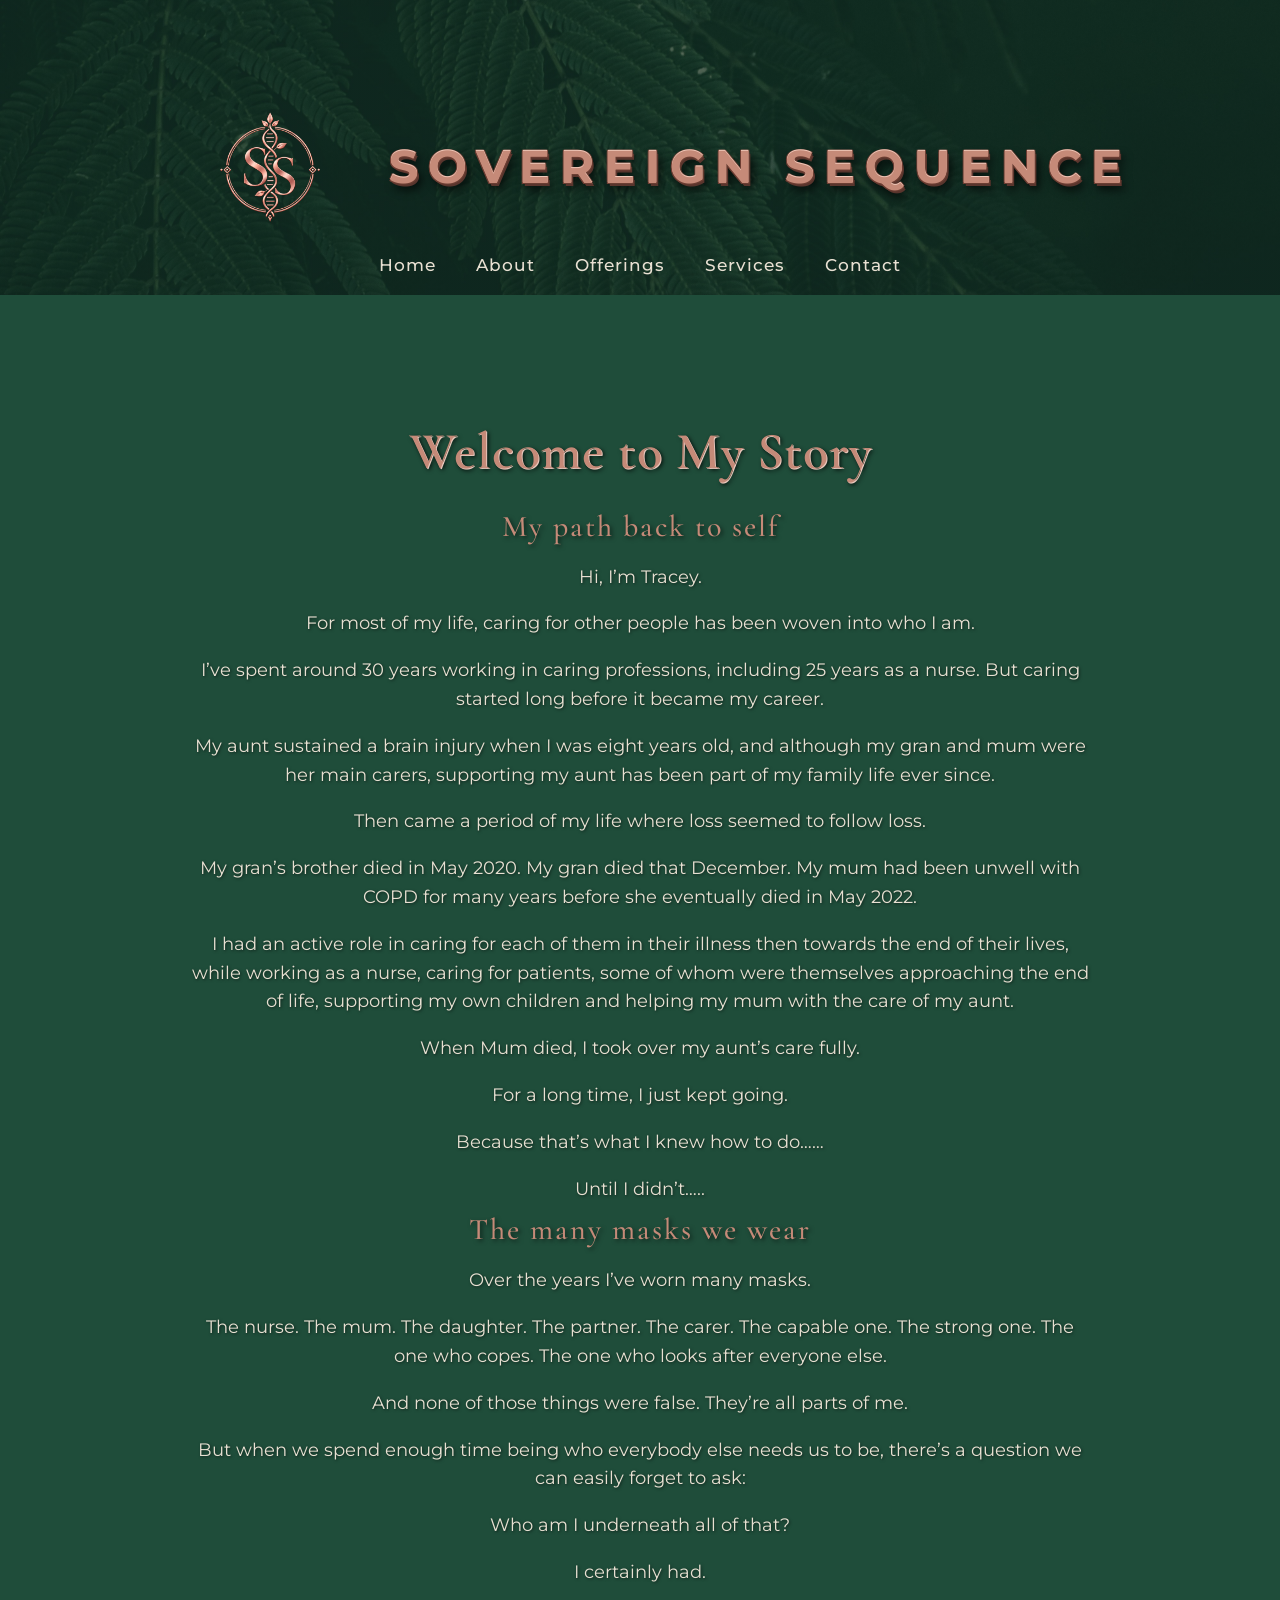
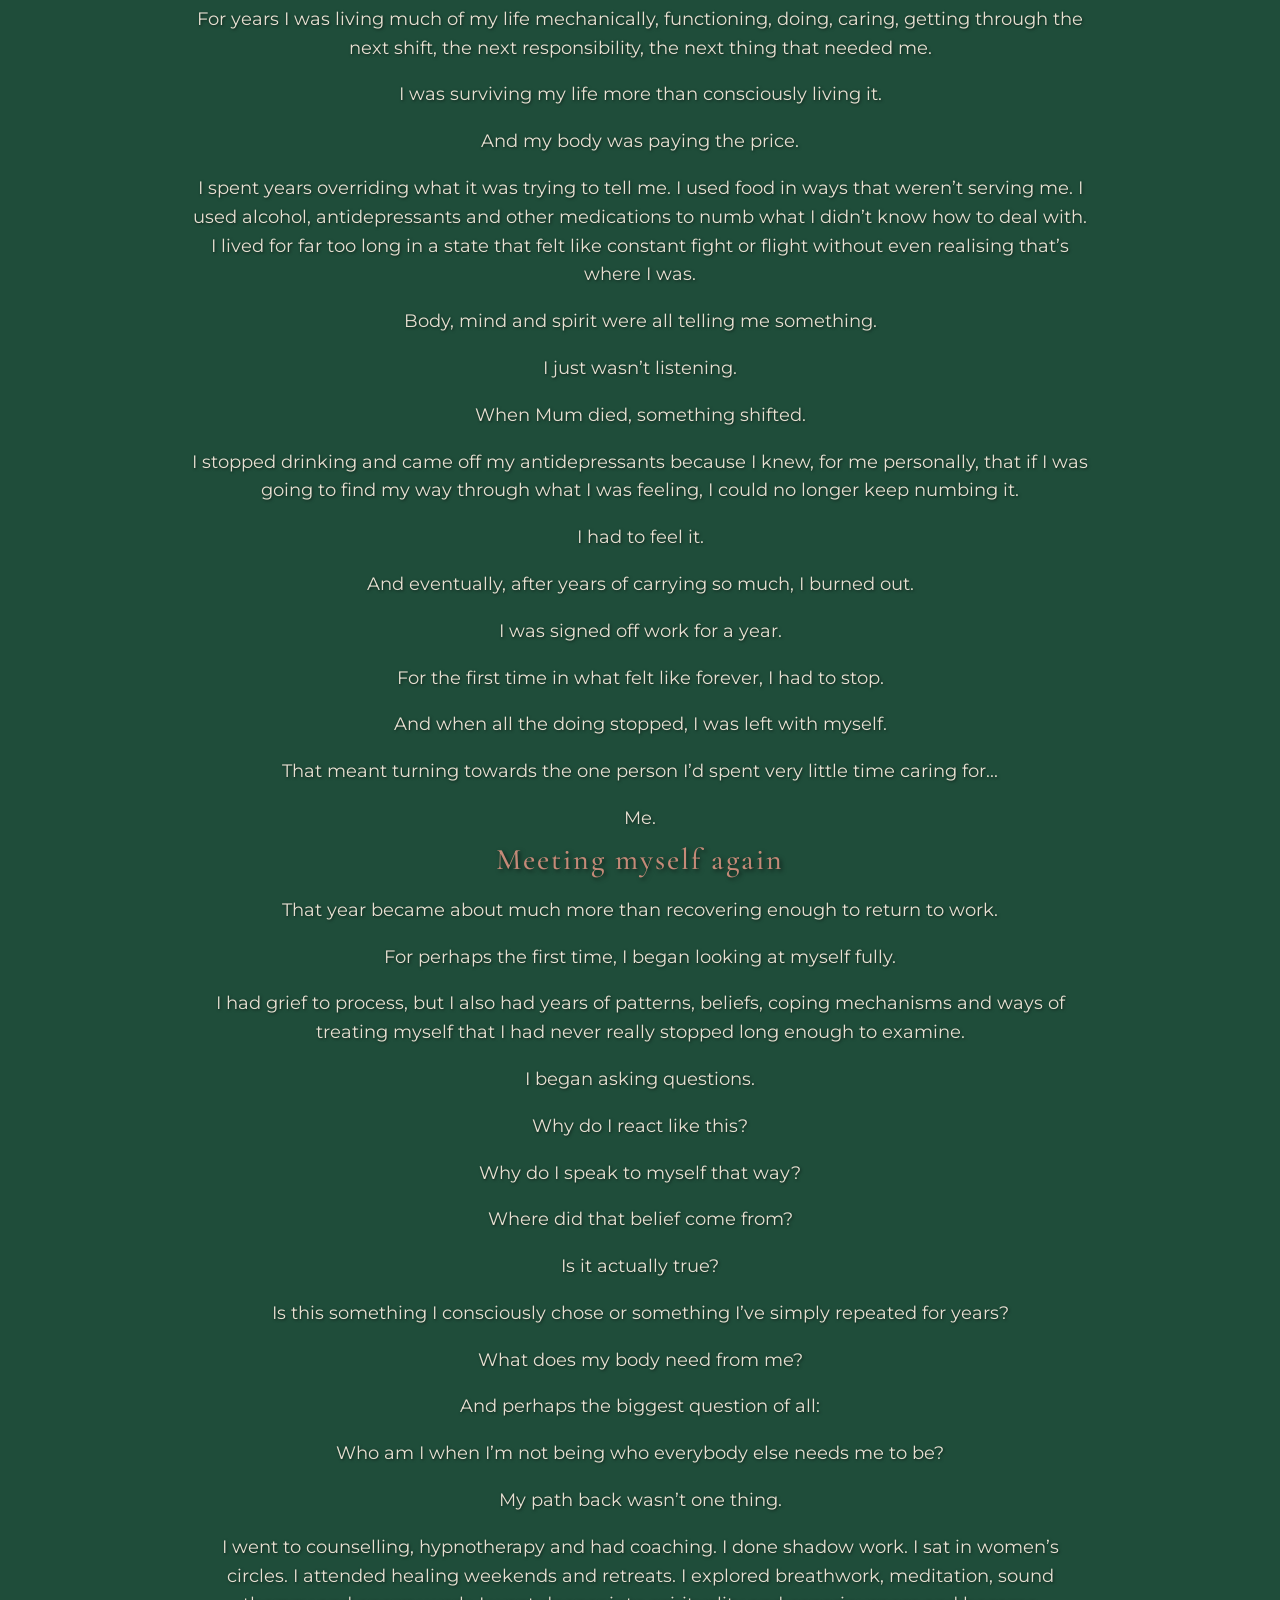
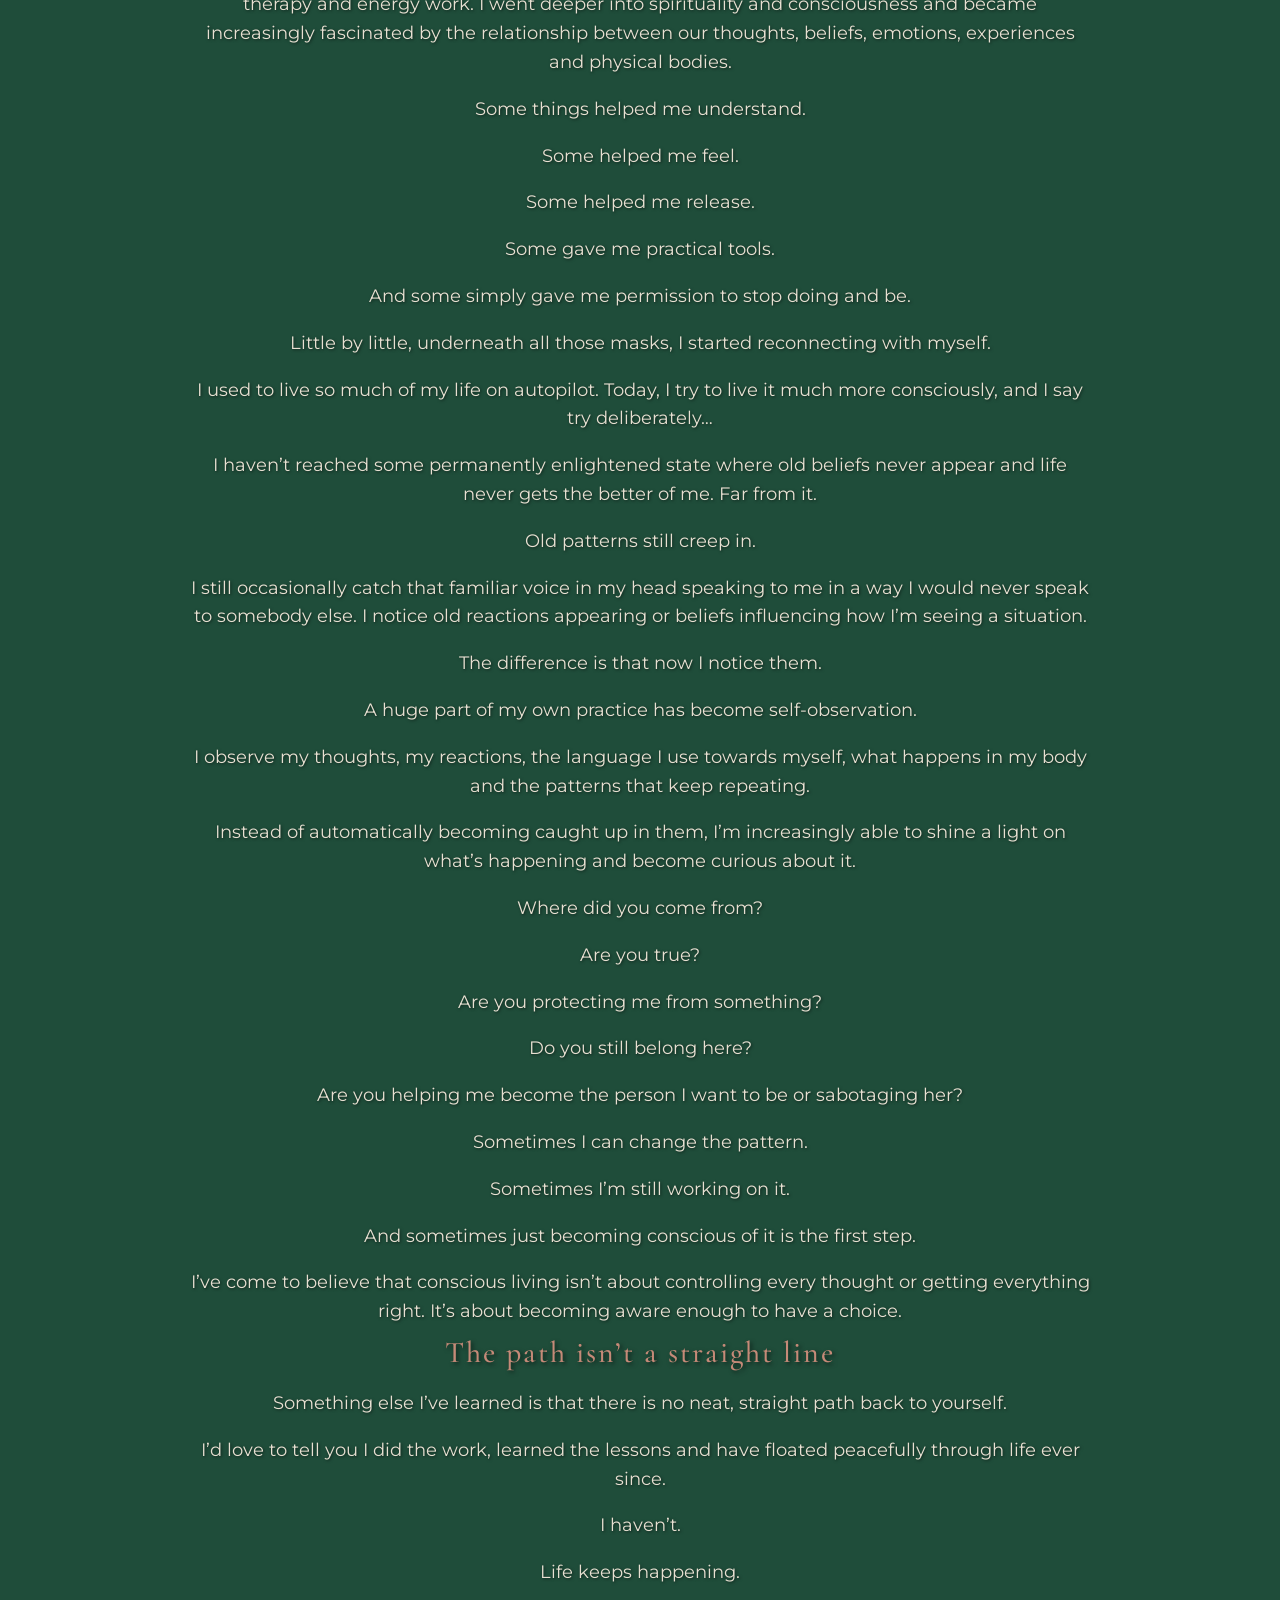
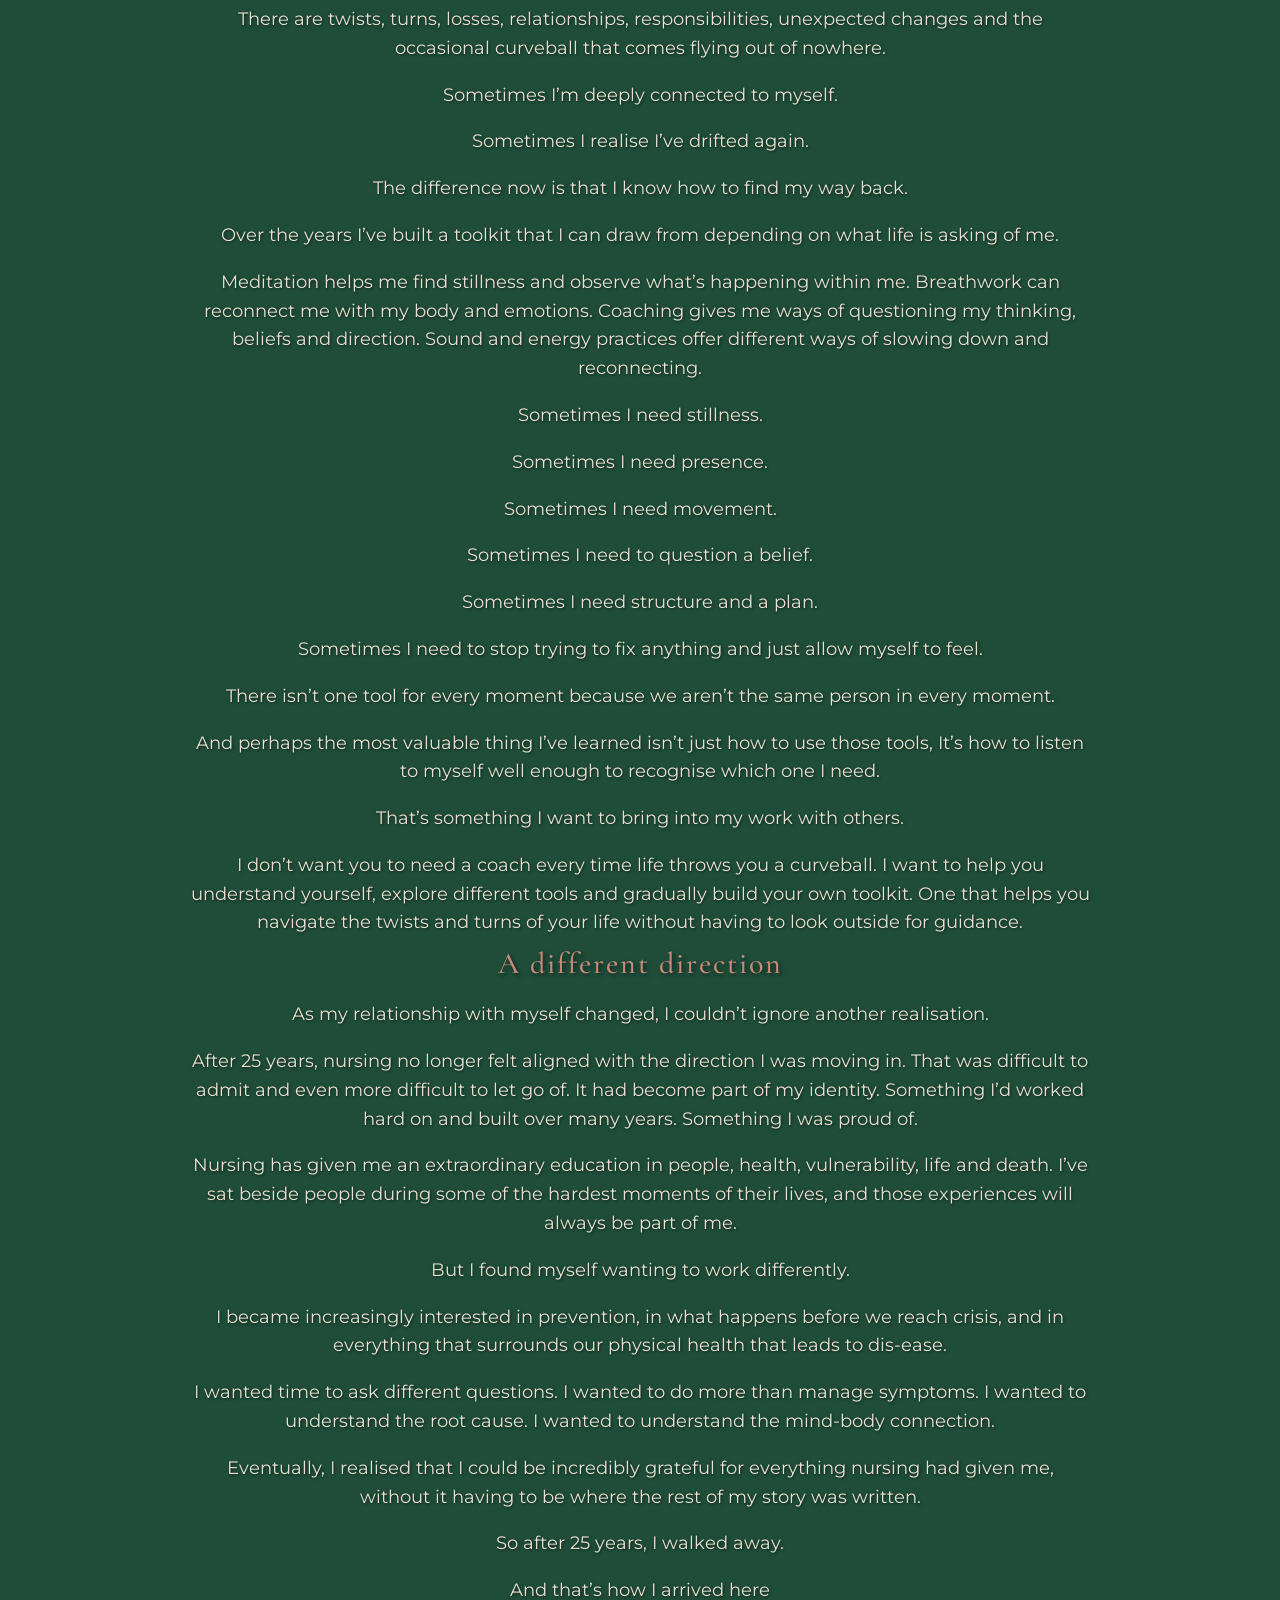
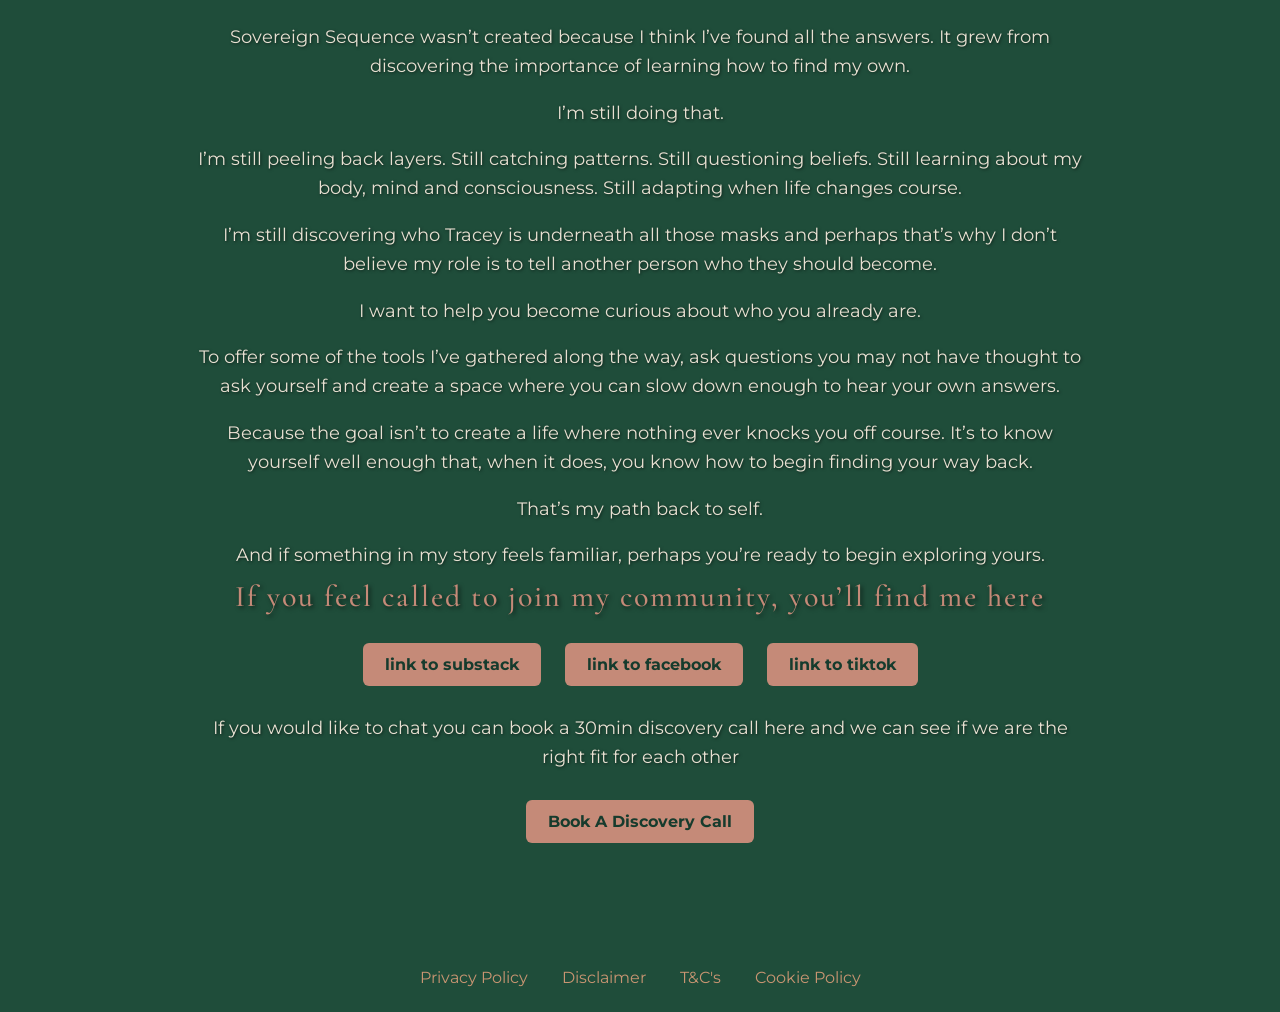
==== commit bd2a7254: "Add files via upload" ====
--- a/about.html
+++ b/about.html
@@ -160,6 +160,13 @@
 
     </main>
 
+<footer>
+    <a href="privacy.html">Privacy Policy</a>
+    <a href="disclaimer.html">Disclaimer</a>
+    <a href="terms.html">T&C's</a>
+    <a href="cookies.html">Cookie Policy</a>
+</footer>    
+
 </body>
 
 </html>
--- a/style.css
+++ b/style.css
@@ -180,4 +180,35 @@
     main {
         padding-top: 70px;
     }
+}
+
+footer {
+    width: 100%;
+    text-align: center;
+    padding: 25px 15px;
+    margin-top: 40px;
+    box-sizing: border-box;
+}
+
+footer a {
+    color: #c99572 !important;
+    text-decoration: none !important;
+    display: inline-block !important;
+    margin: 0 15px !important;
+}
+
+footer a:hover {
+    color: #e1b08d !important;
+    text-decoration: underline;
+}
+@media (min-width: 769px) {
+    footer {
+        text-align: center;
+    }
+
+    footer a {
+        color: #c99572 !important;
+        display: inline-block !important;
+        margin: 0 15px !important;
+    }
 }
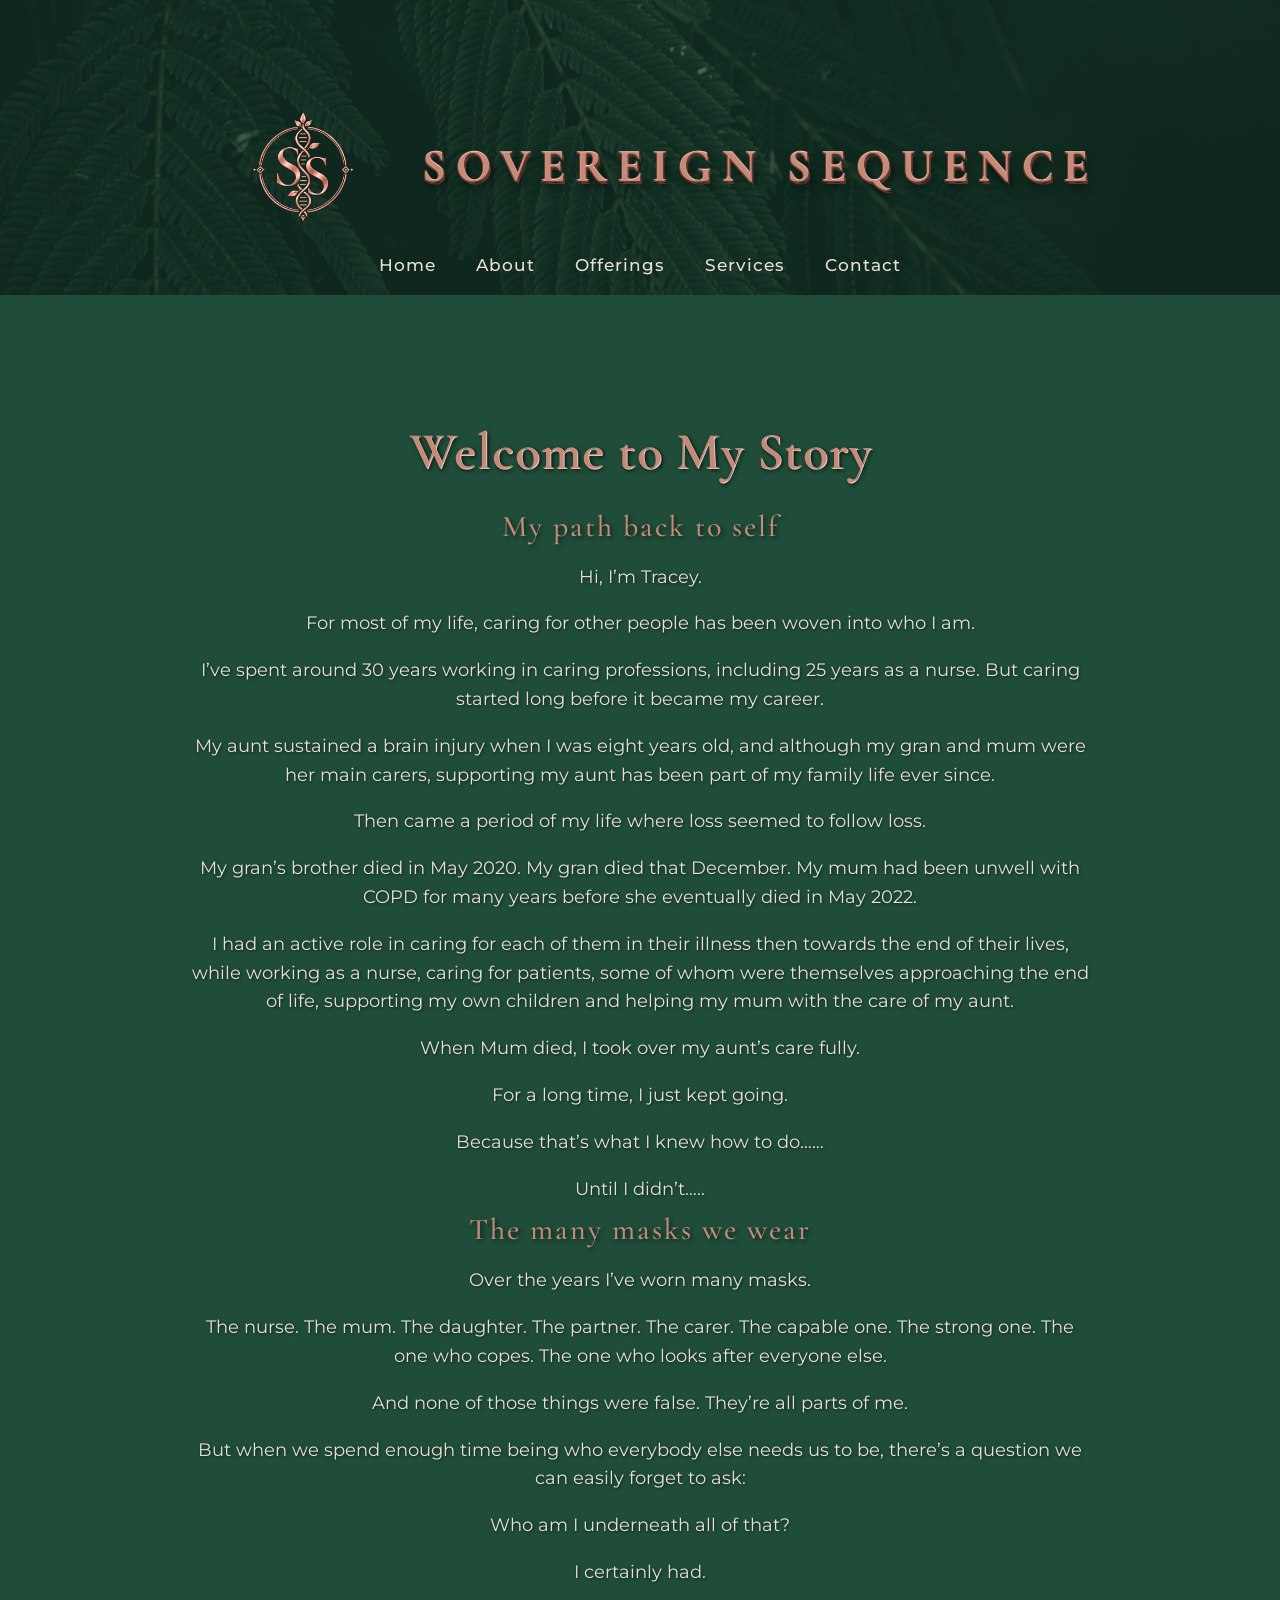
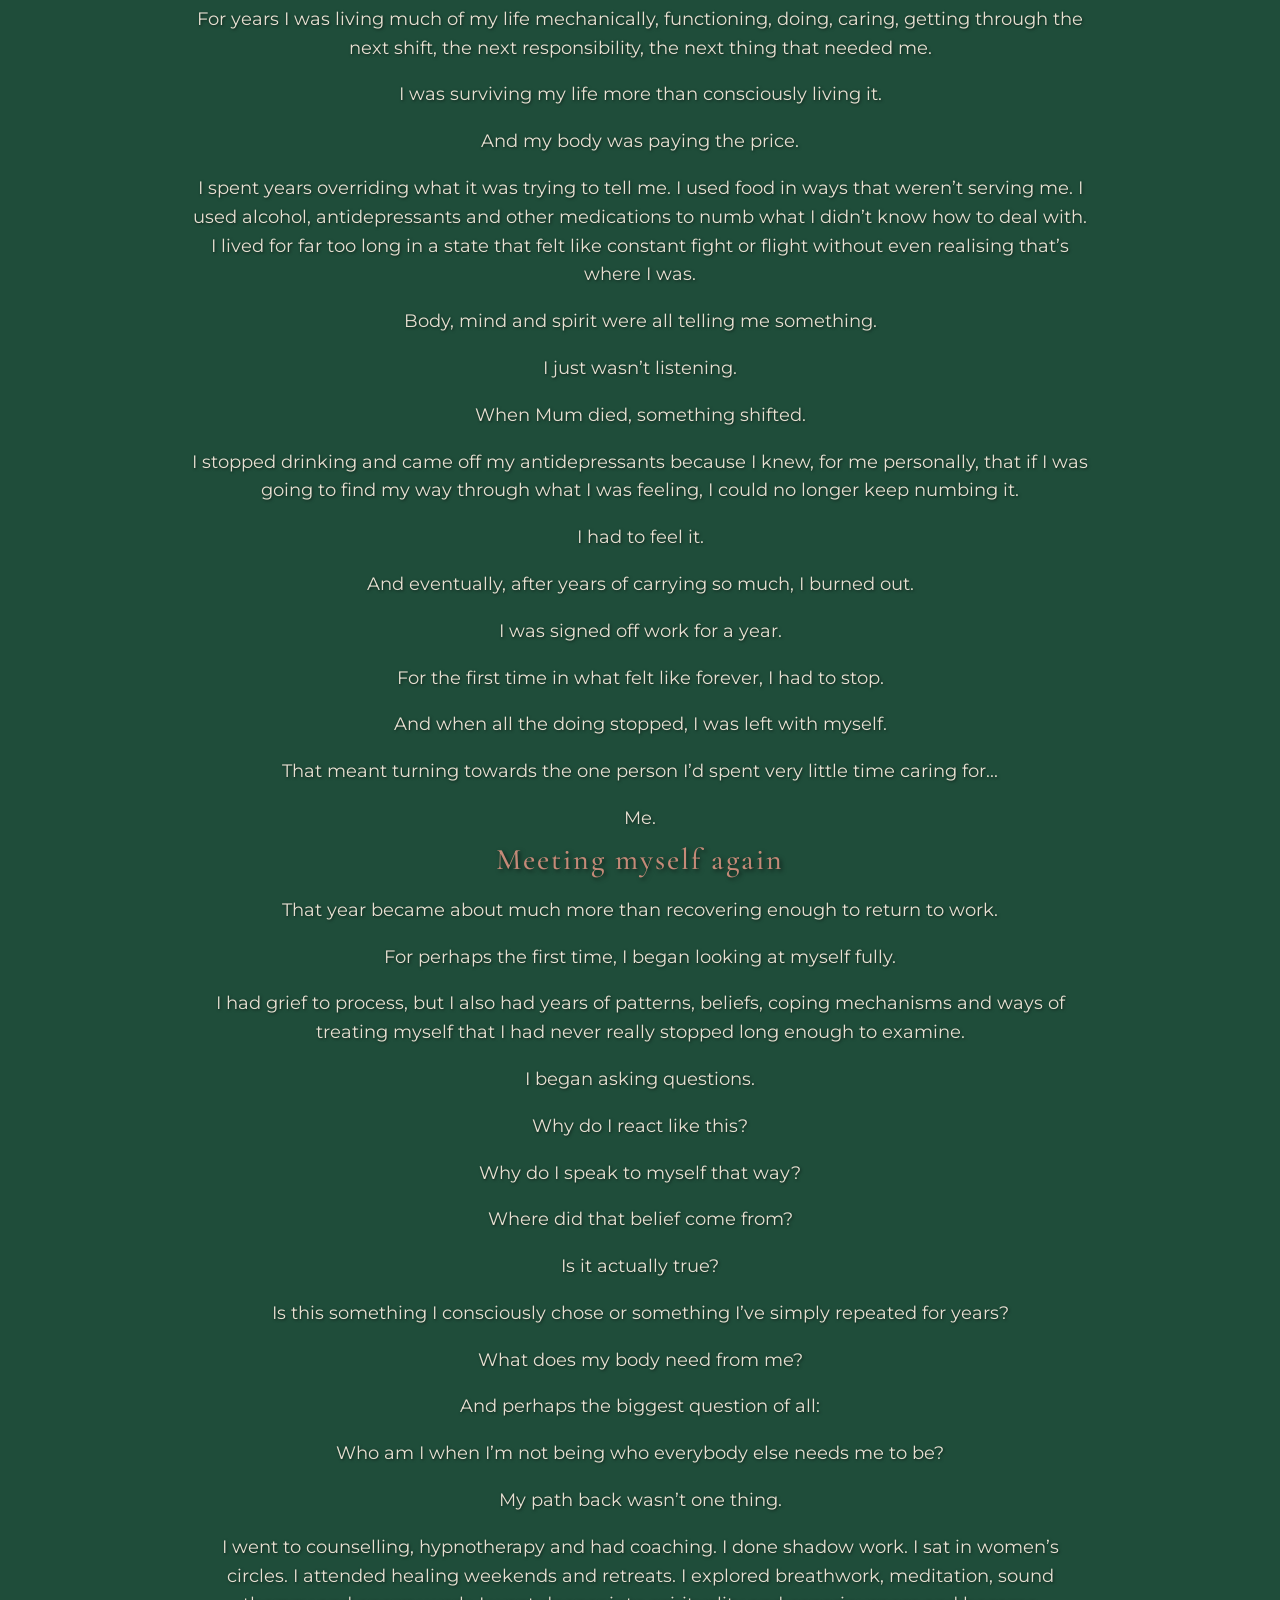
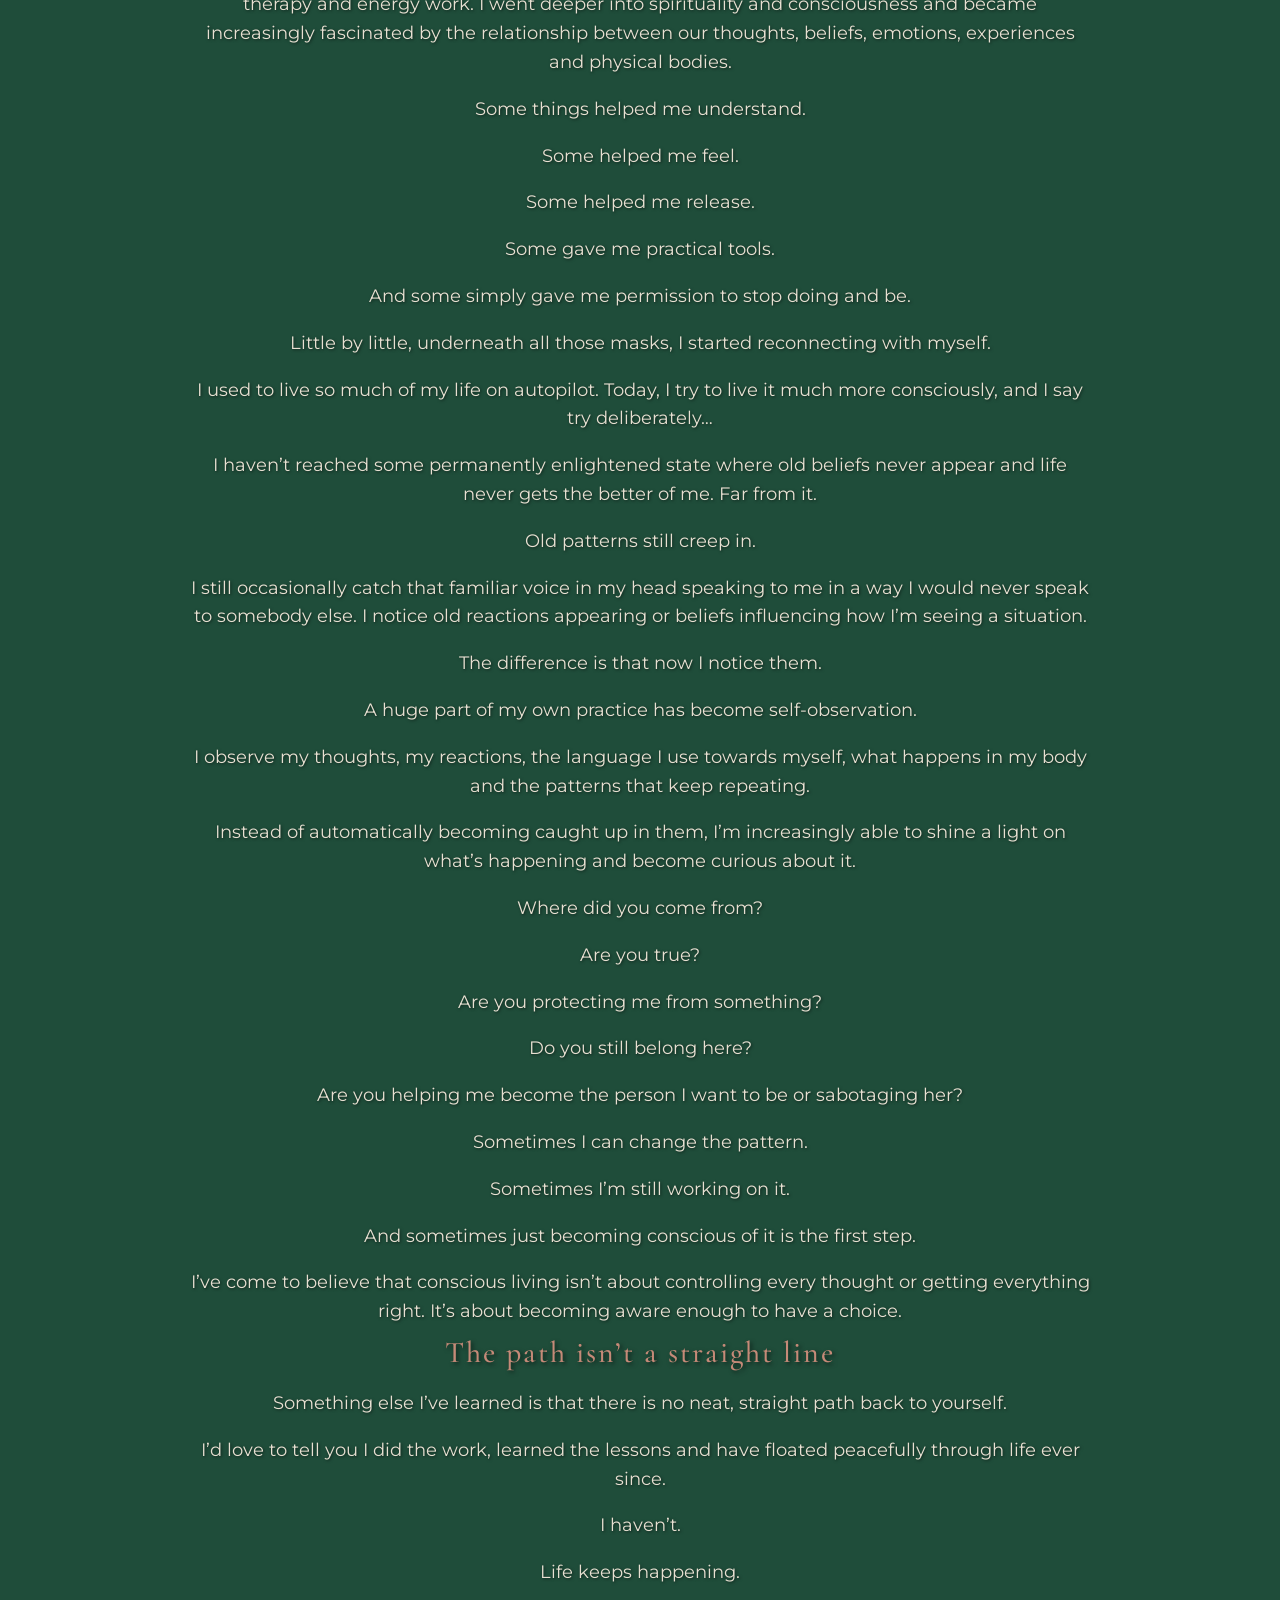
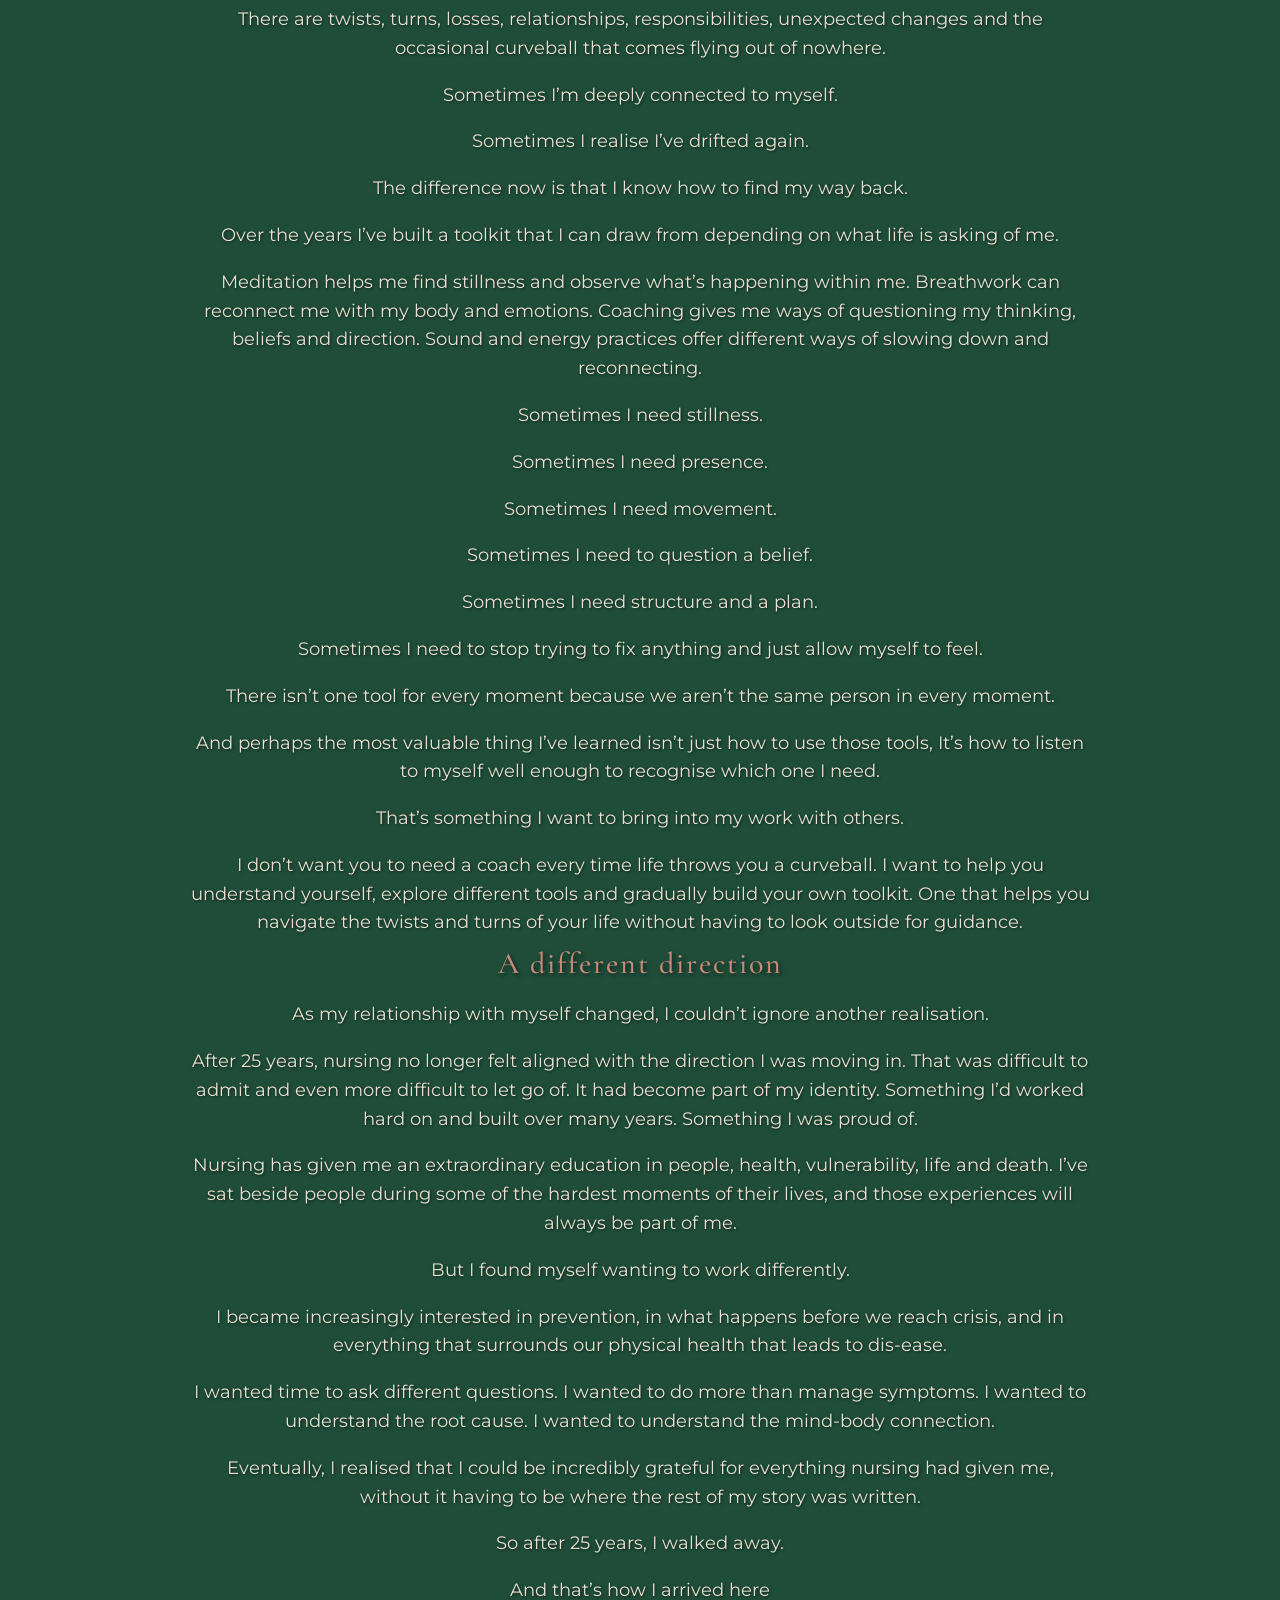
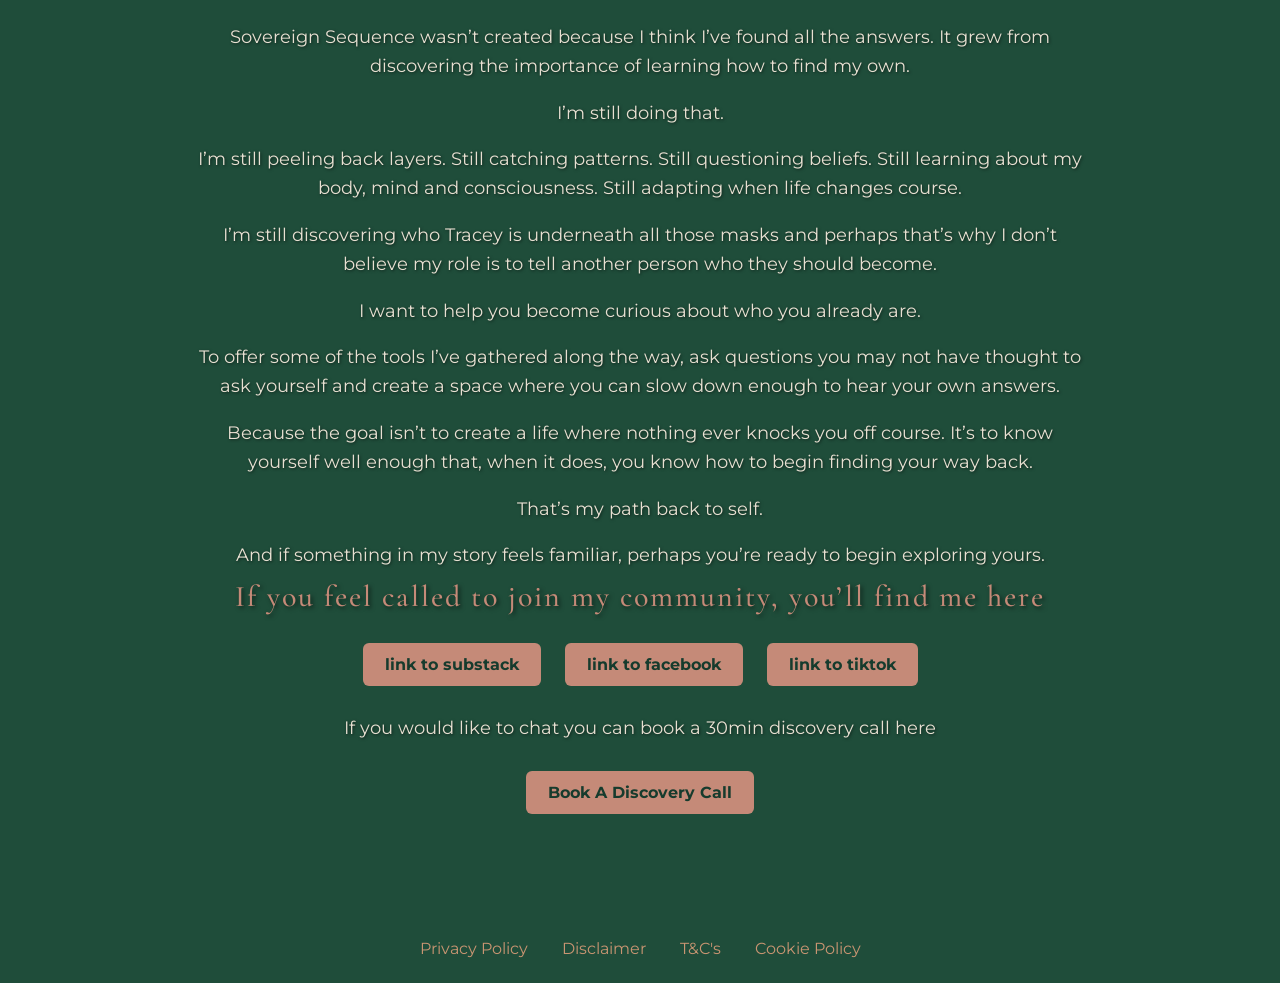
==== commit 43a6f1dc: "Add files via upload" ====
--- a/about.html
+++ b/about.html
@@ -154,7 +154,7 @@
                 <a class="button" href="#">link to facebook</a>
                         <a class="button" href="#">link to tiktok</a>
 
-<p>If you would like to chat you can book a 30min discovery call here and we can see if we are the right fit for each other</p>
+<p>If you would like to chat you can book a 30min discovery call here</p>
 
         <a class="button" href="#">Book A Discovery Call</a>
 
--- a/style.css
+++ b/style.css
@@ -22,6 +22,7 @@
 .logo {
     font-size: 46px;
     font-weight: bold;
+    font-family: 'Cormorant Garamond', serif;
     letter-spacing: 10px;
     margin-bottom: 18px;
 
@@ -199,7 +200,7 @@
 
 footer a:hover {
     color: #e1b08d !important;
-    text-decoration: underline;
+    text-decoration: underline !important;
 }
 @media (min-width: 769px) {
     footer {
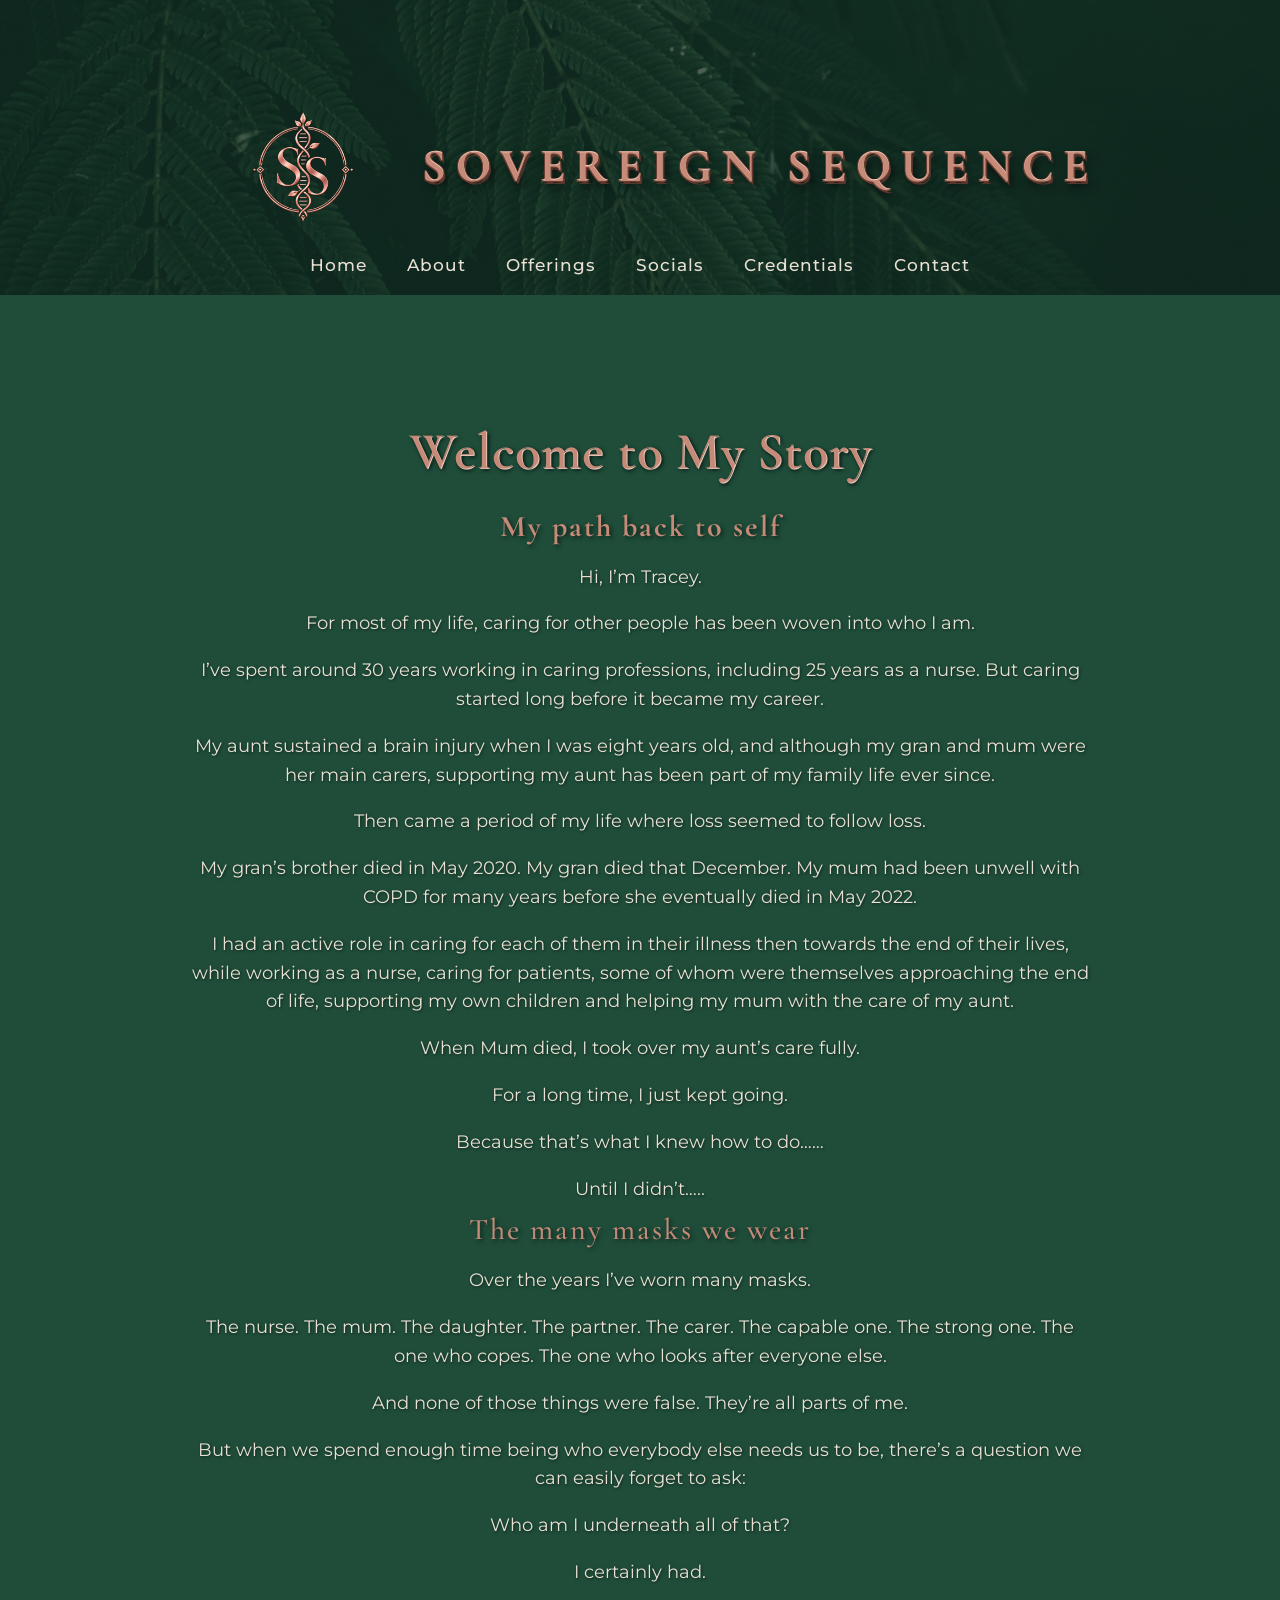
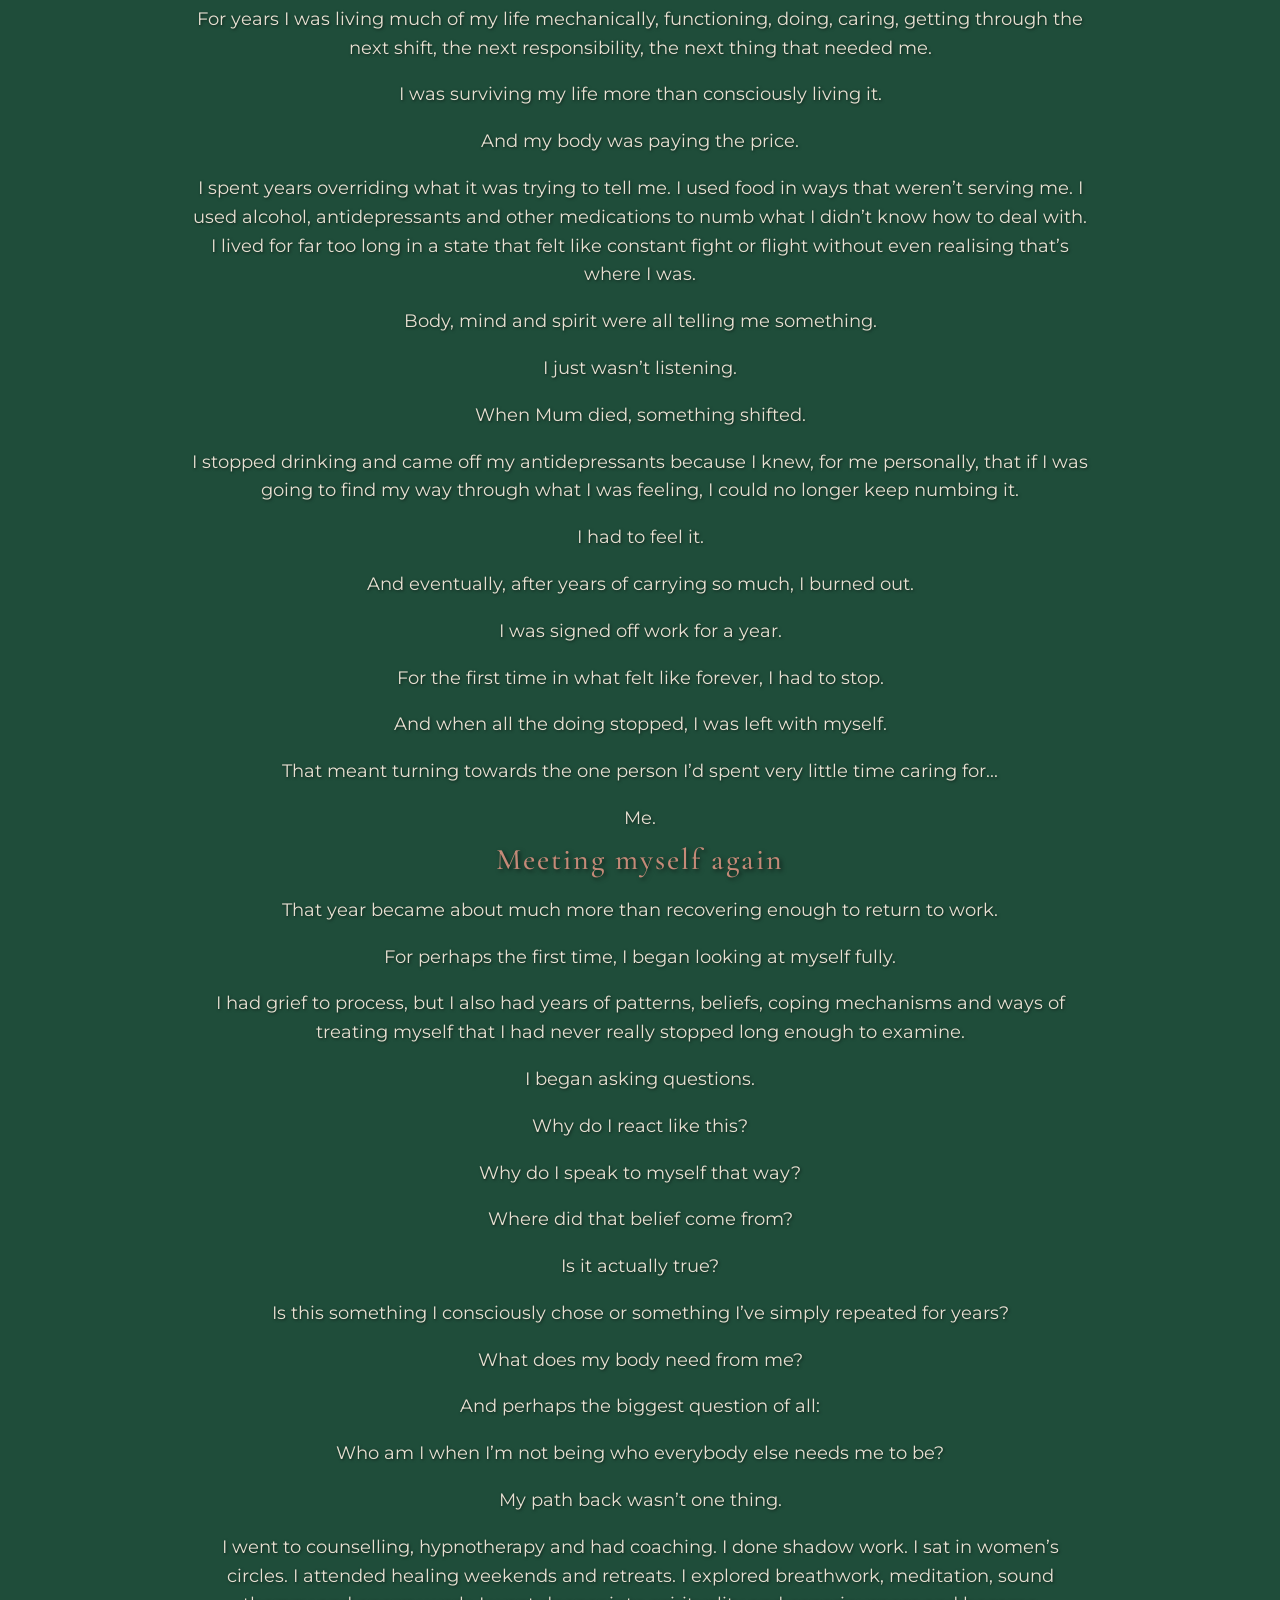
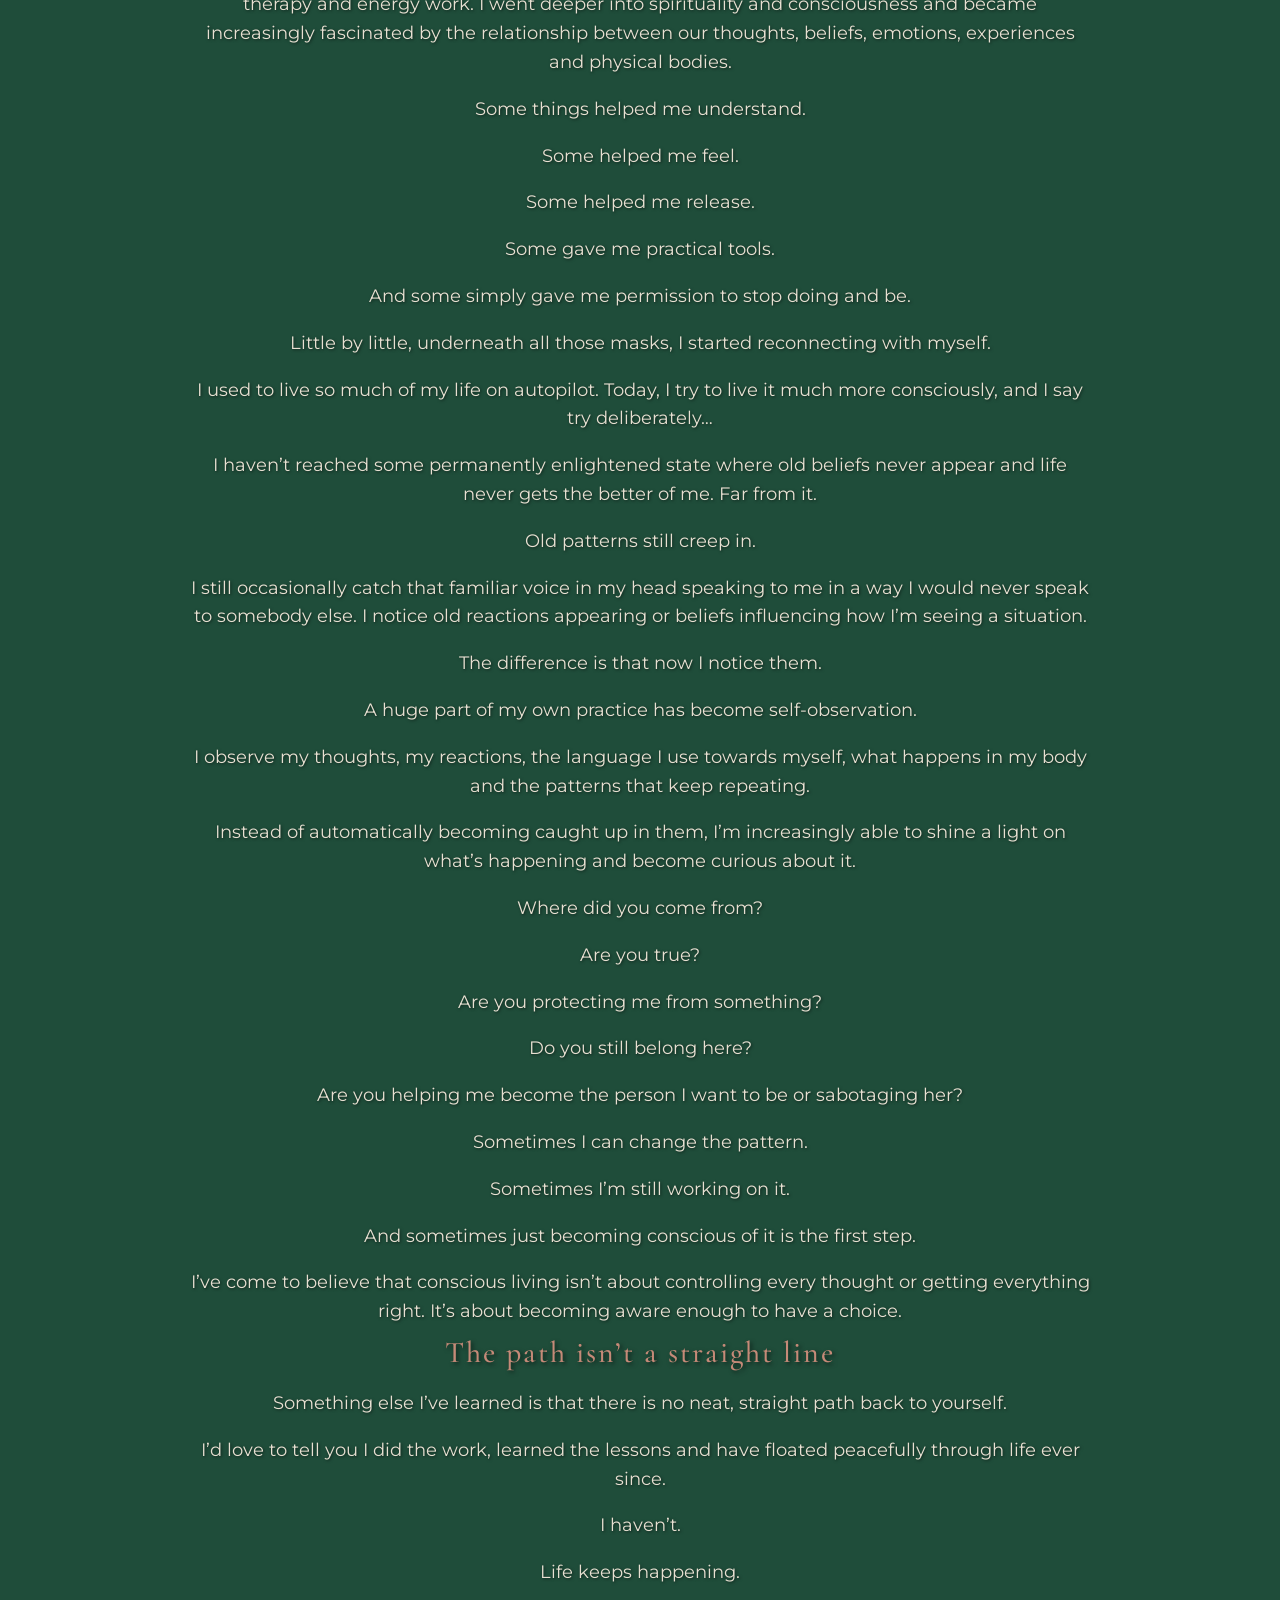
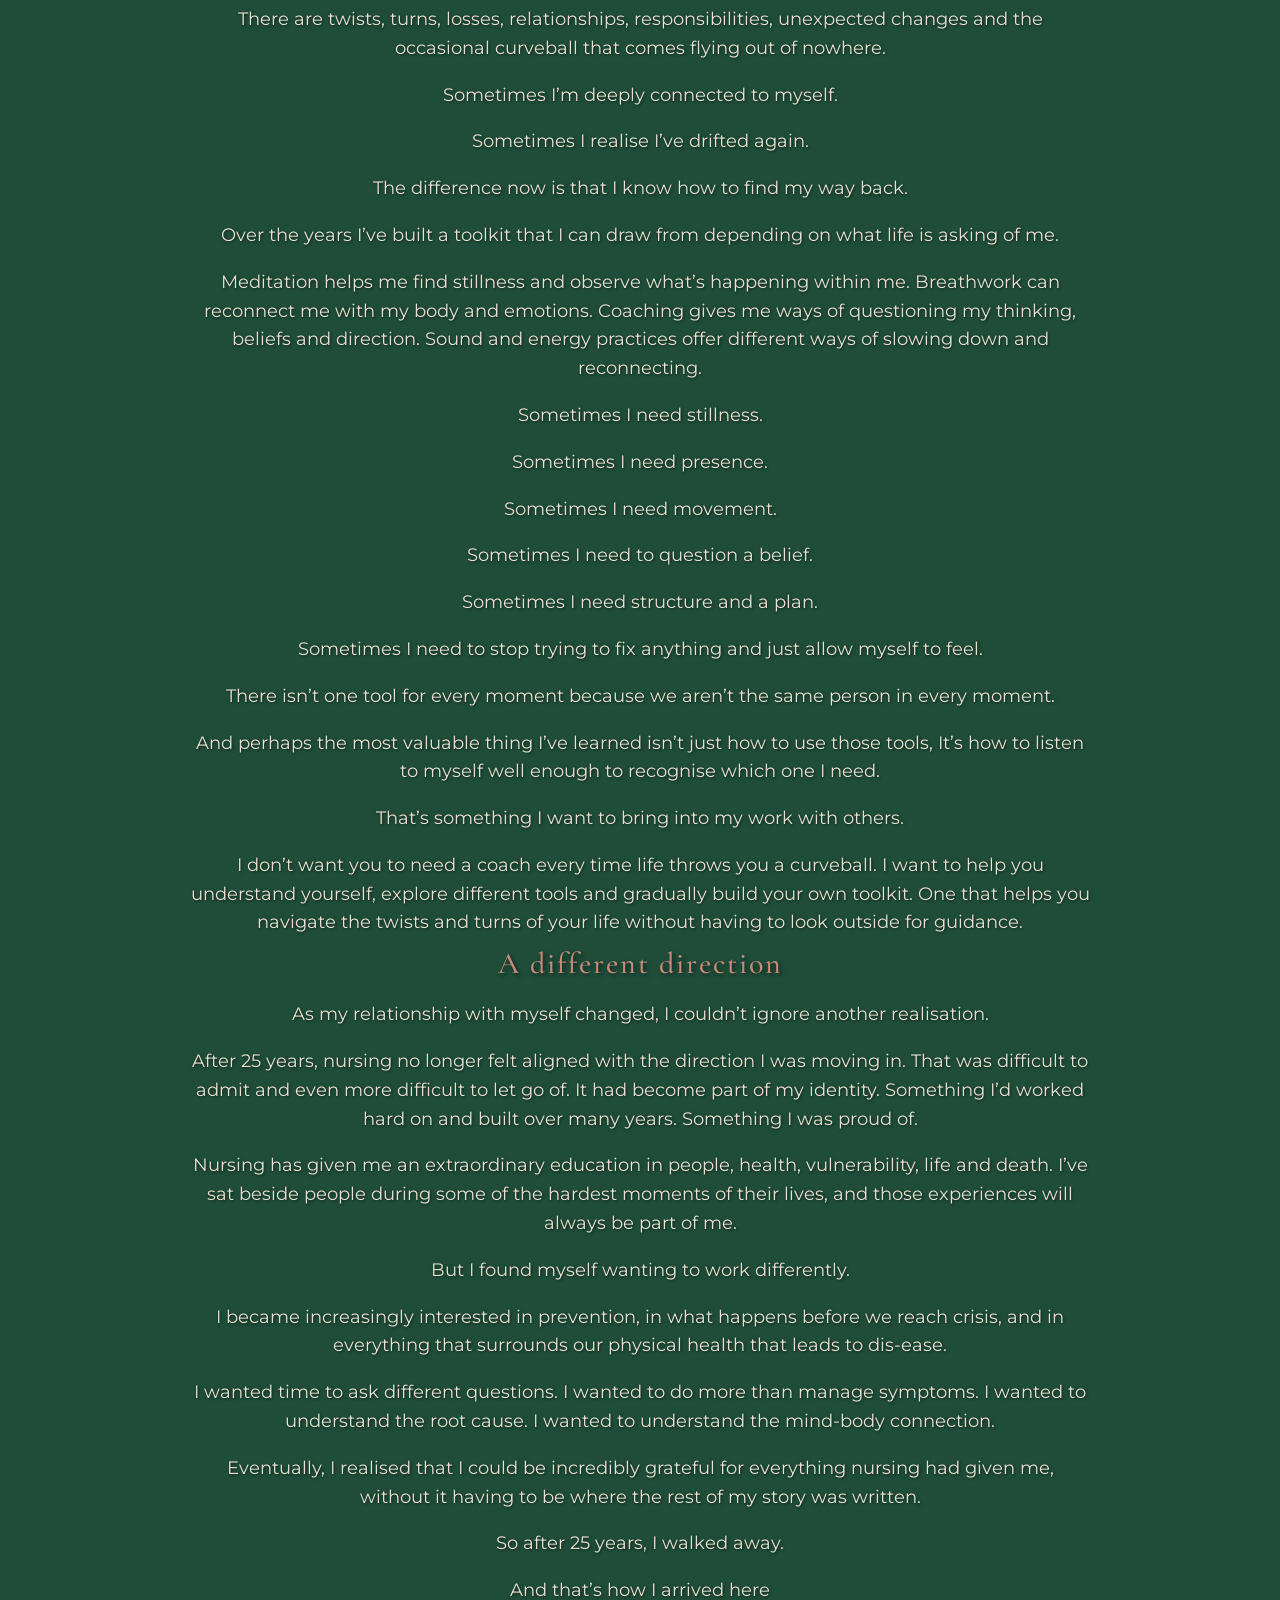
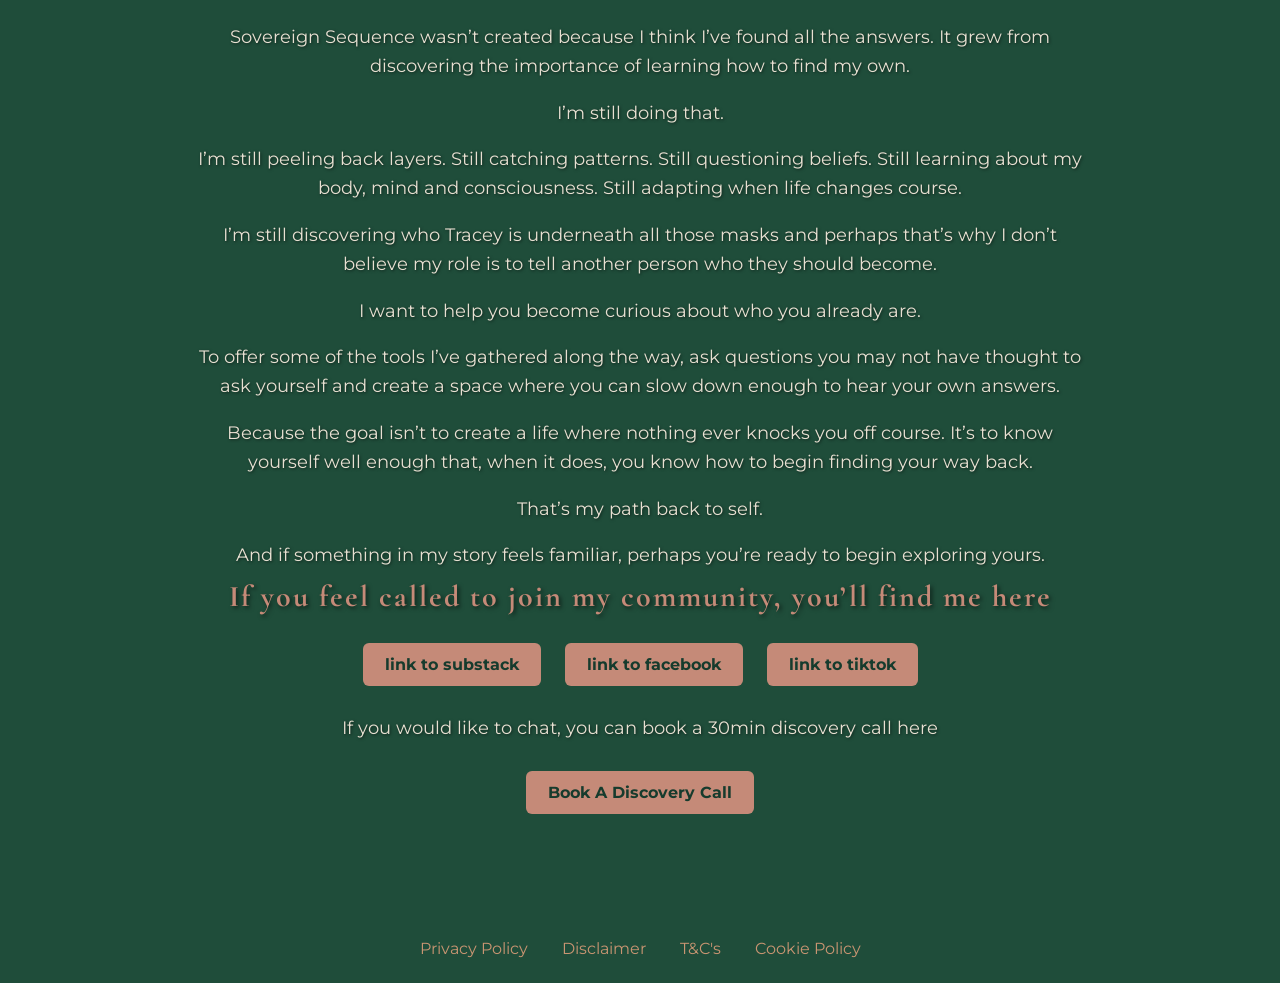
==== commit 04219799: "Add files via upload" ====
--- a/about.html
+++ b/about.html
@@ -26,7 +26,8 @@
         <a href="index.html">Home</a>
         <a href="about.html">About</a>
         <a href="offerings.html">Offerings</a>
-        <a href="services.html">Services</a>
+        <a href="socials.html">Socials</a>
+        <a href="credentials.html">Credentials</a>
         <a href="contact.html">Contact</a>
     </nav>
 
@@ -36,7 +37,7 @@
 
         <h1>Welcome to My Story</h1>
 
-<h3>My path back to self</h3>
+<h3><strong>My path back to self</strong></h3>
 <p>Hi, I’m Tracey.</p>
 <p>For most of my life, caring for other people has been woven into who I am.</p>
 <p>I’ve spent around 30 years working in caring professions, including 25 years as a nurse. But caring started long before it became my career.</p>
@@ -148,13 +149,15 @@
 <p>Because the goal isn’t to create a life where nothing ever knocks you off course. It’s to know yourself well enough that, when it does, you know how to begin finding your way back.</p>
 <p>That’s my path back to self.</p>
 <p>And if something in my story feels familiar, perhaps you’re ready to begin exploring yours.</p>
-<h3>If you feel called to join my community, you’ll find me here</h3>
+<h3><strong>If you feel called to join my community, you’ll find me here</strong></h3>
 
         <a class="button" href="#">link to substack</a>
+
                 <a class="button" href="#">link to facebook</a>
+
                         <a class="button" href="#">link to tiktok</a>
 
-<p>If you would like to chat you can book a 30min discovery call here</p>
+<p>If you would like to chat, you can book a 30min discovery call here</p>
 
         <a class="button" href="#">Book A Discovery Call</a>
 
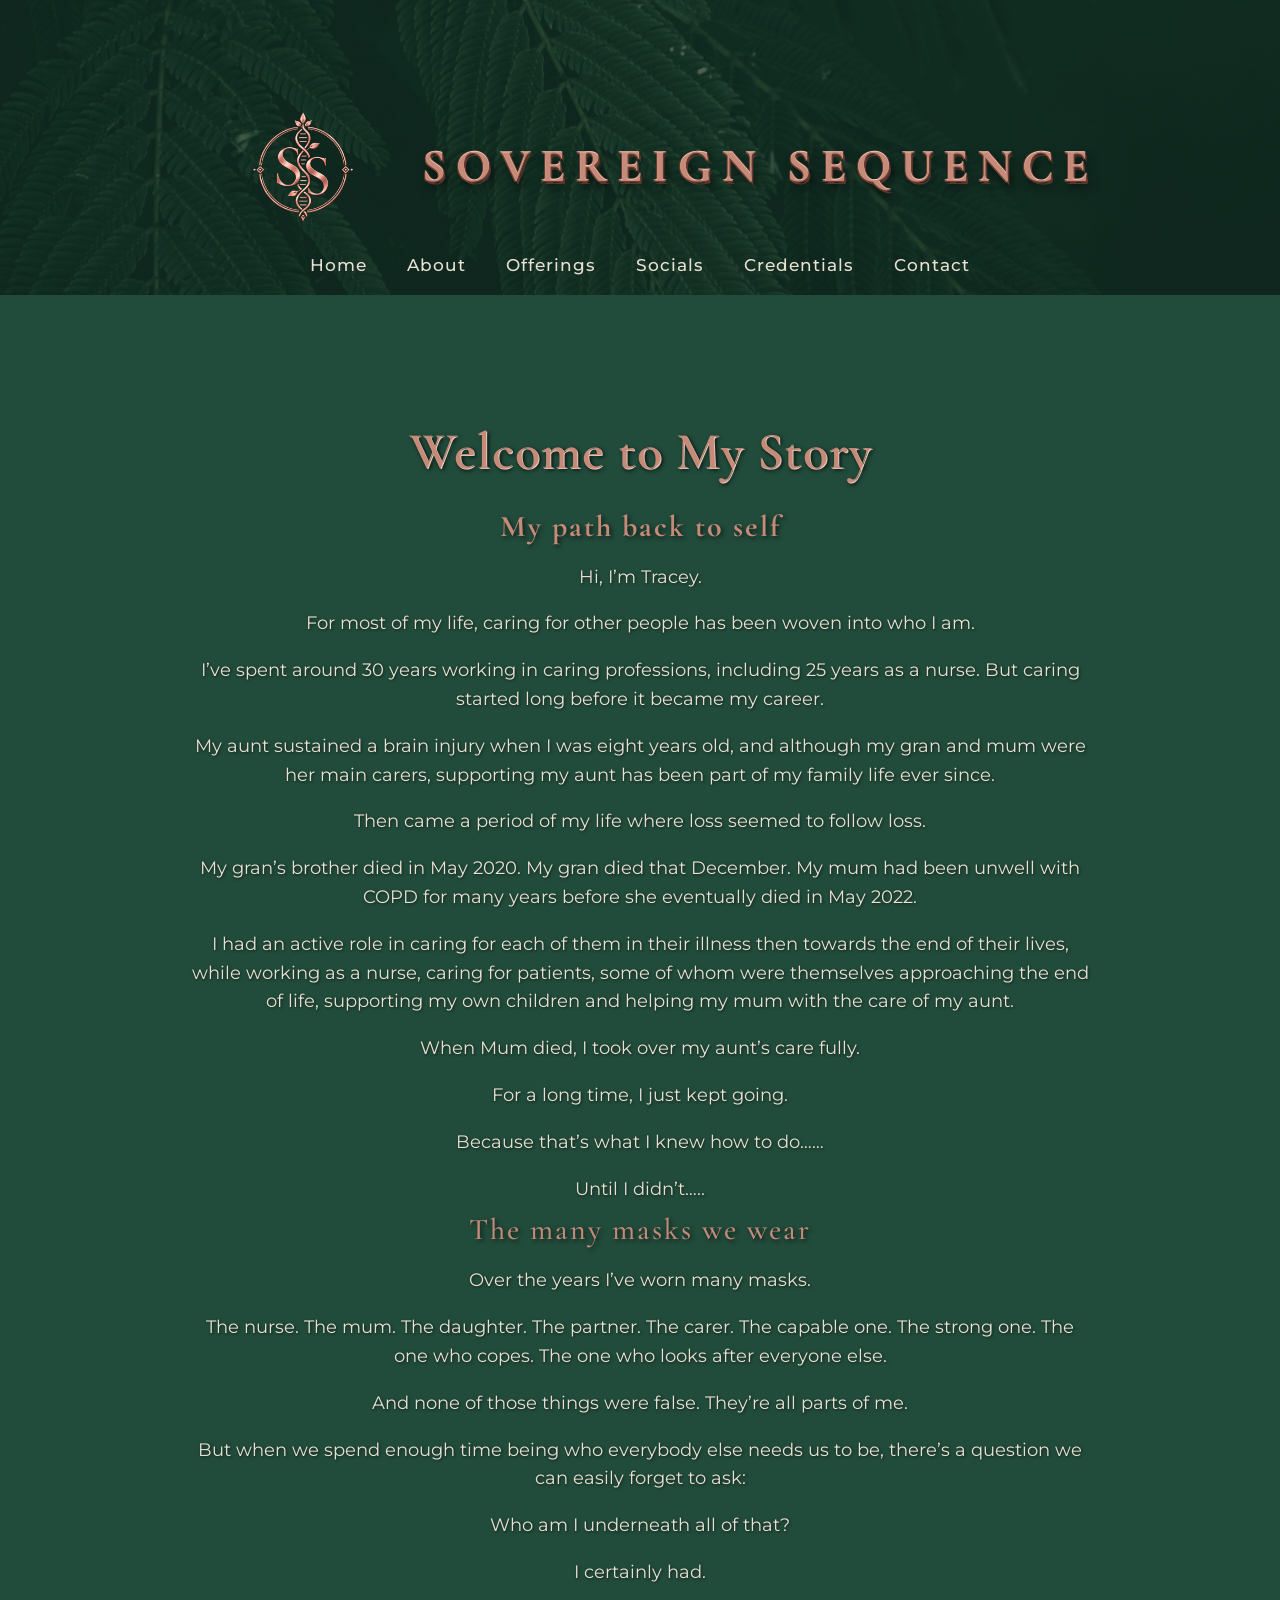
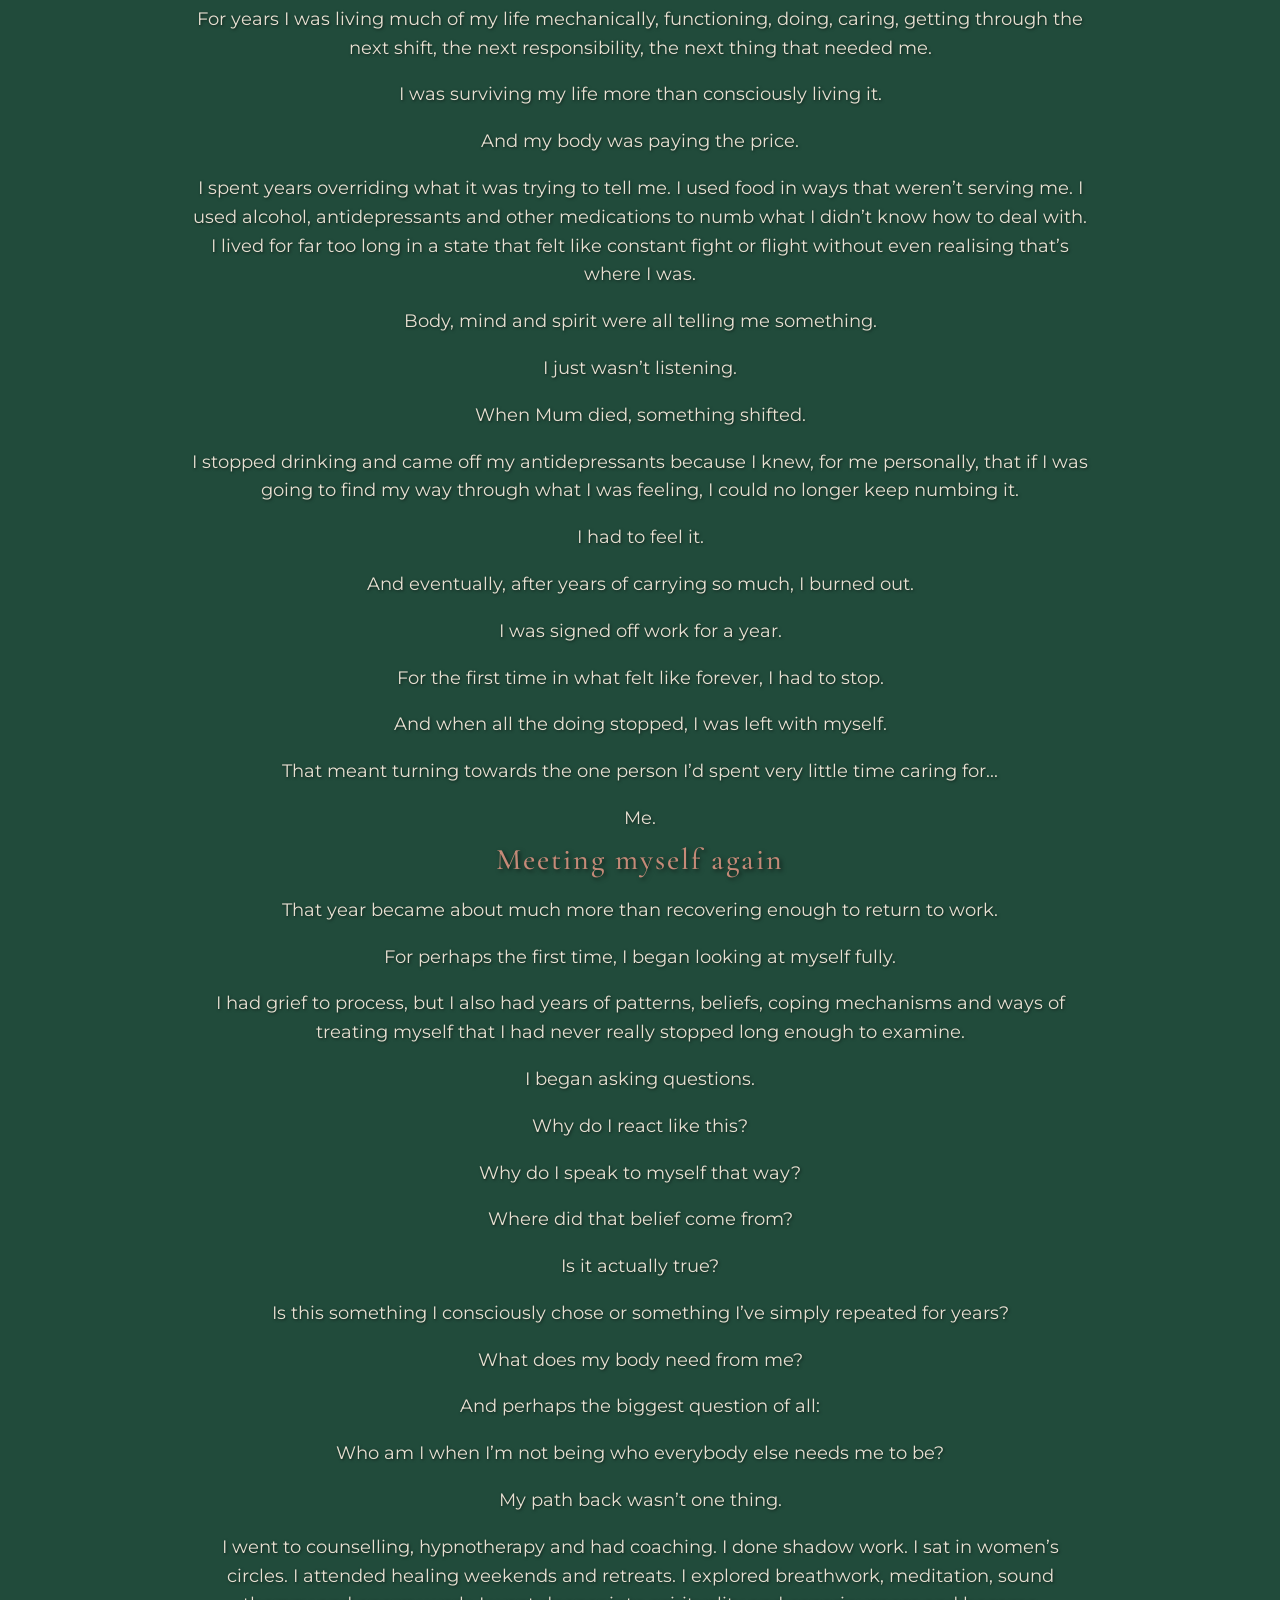
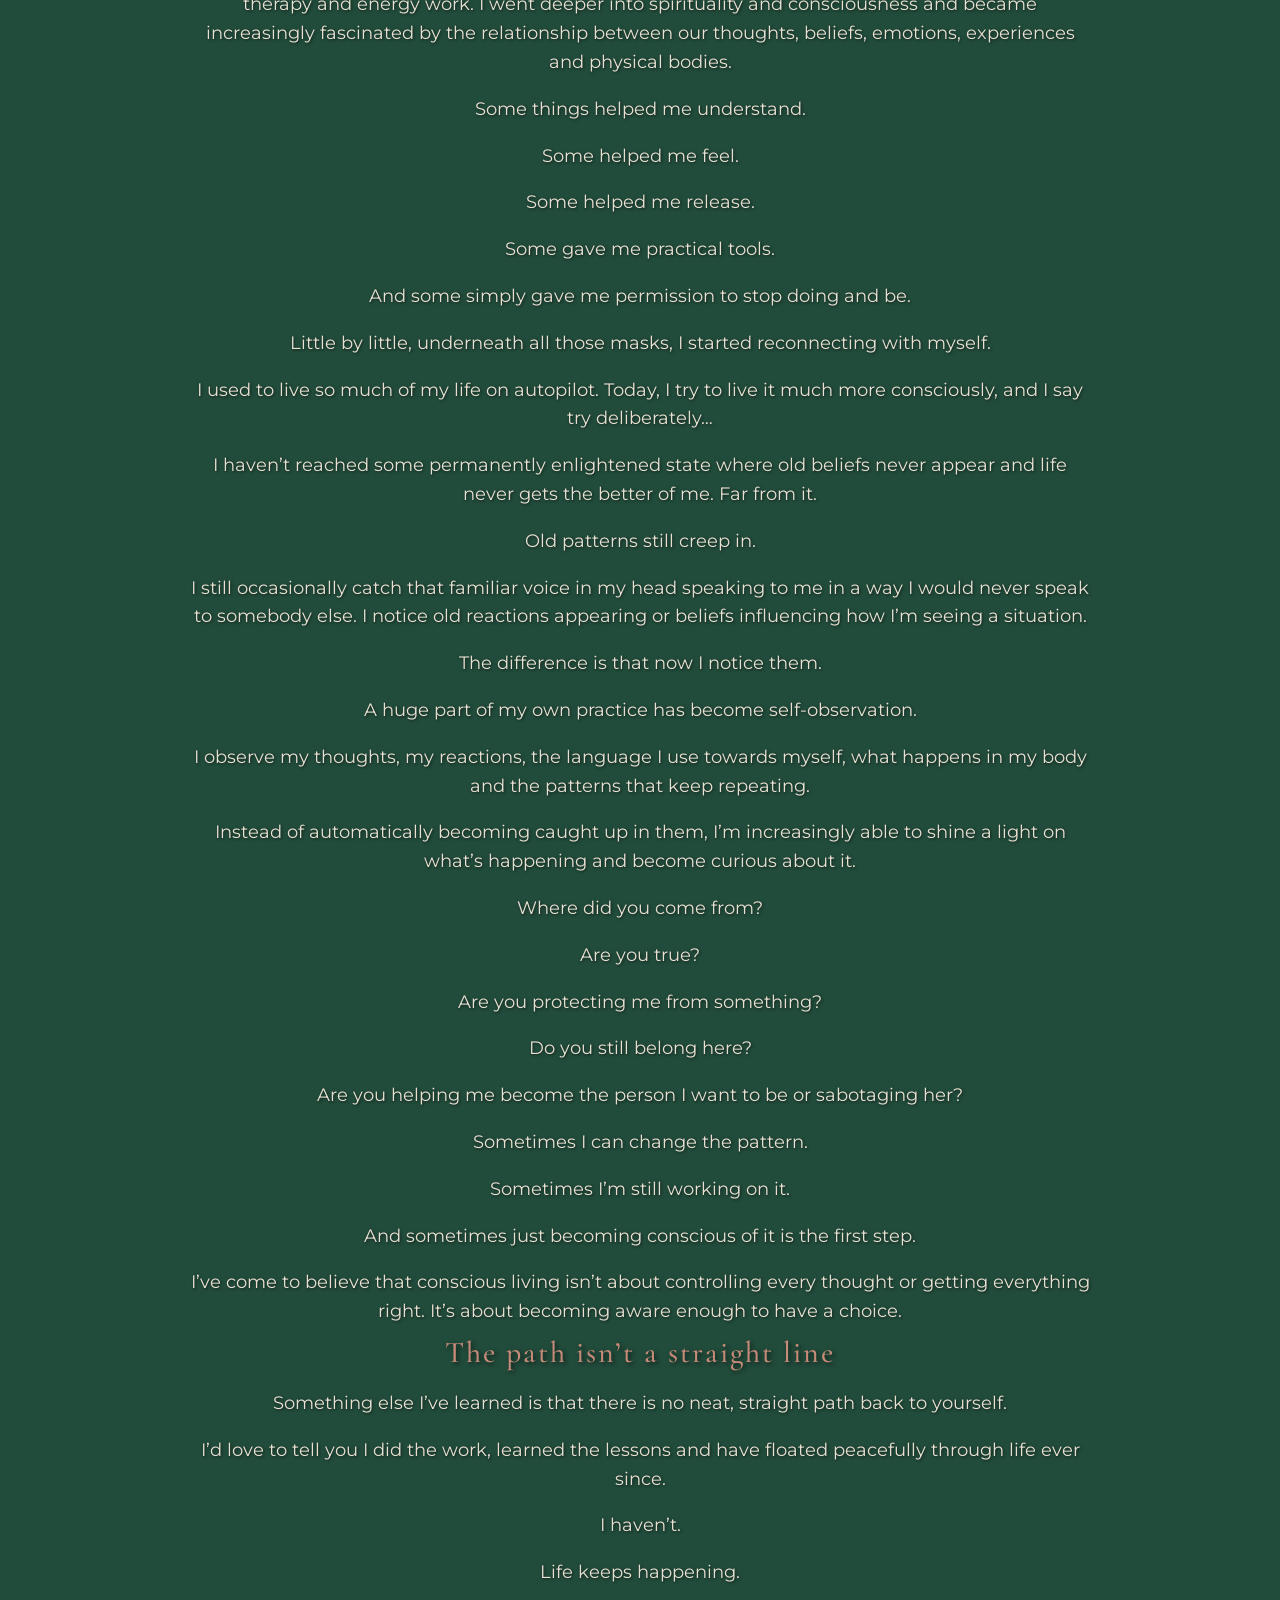
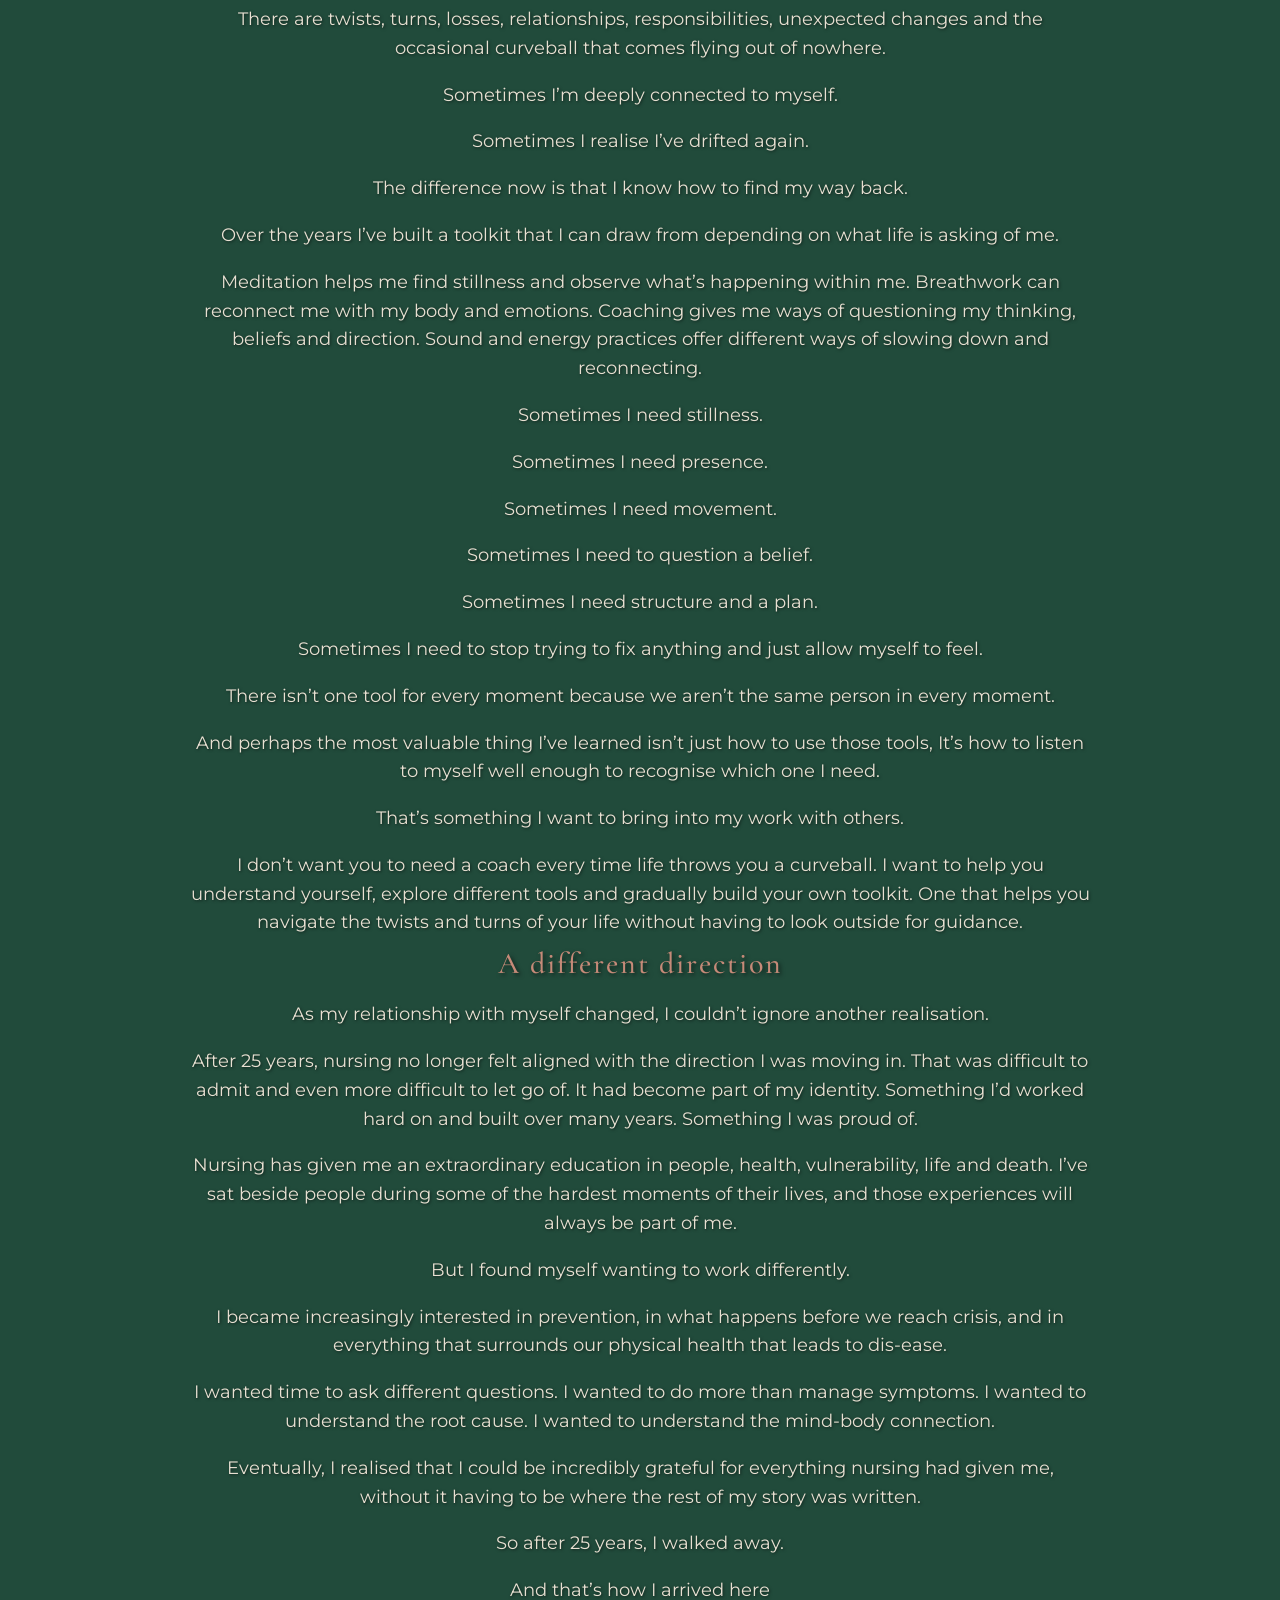
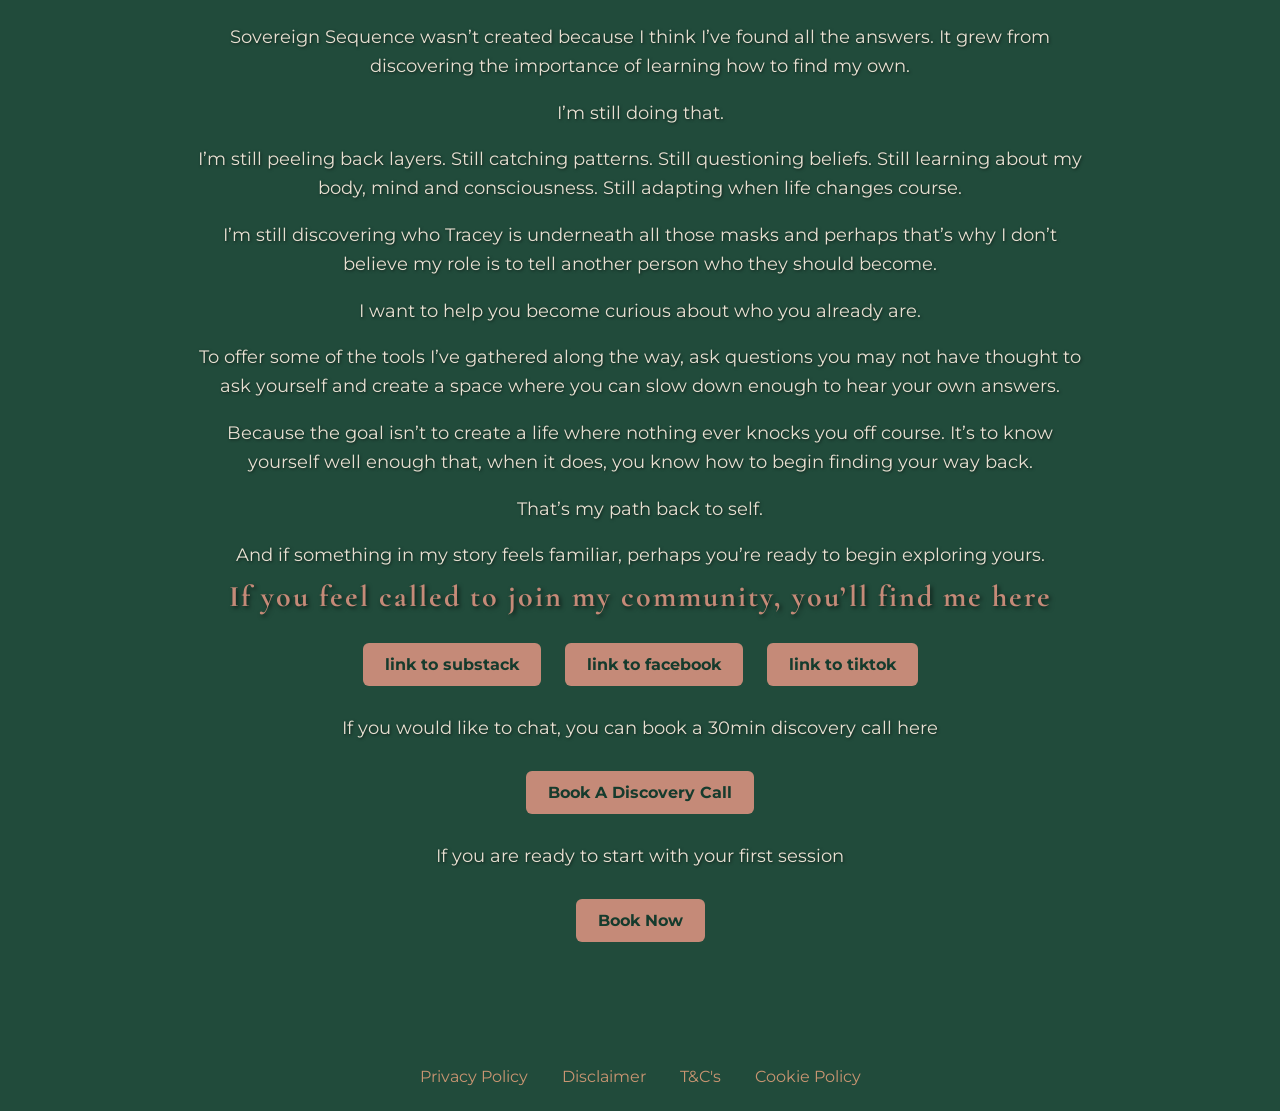
==== commit bb84dc5f: "Add files via upload" ====
--- a/about.html
+++ b/about.html
@@ -3,11 +3,8 @@
 
 <head>
     <title>Welcome to My Story</title>
-
     <meta name="viewport" content="width=device-width, initial-scale=1.0">
-
     <link rel="stylesheet" href="style.css">
-    
     <link href="https://fonts.googleapis.com/css2?family=Cormorant+Garamond:wght@500;600;700&family=Montserrat:wght@400;500&display=swap" rel="stylesheet">
 </head>
 
@@ -161,6 +158,10 @@
 
         <a class="button" href="#">Book A Discovery Call</a>
 
+<p>If you are ready to start with your first session</p>
+
+        <a class="button" href="#">Book Now</a>        
+
     </main>
 
 <footer>
--- a/style.css
+++ b/style.css
@@ -1,12 +1,12 @@
 body {
     margin: 0;
     font-family: 'Montserrat', sans-serif;
-    background-color: #1F4D3A;
+    background-color: #214B3B;
     color: #E8E0D2;
 }
 
 header {
-    background-color: #163B2D;
+    background-color: #214B3B;
     background-image: linear-gradient(
         rgba(22, 59, 45, 0.55),
         rgba(22, 59, 45, 0.55)
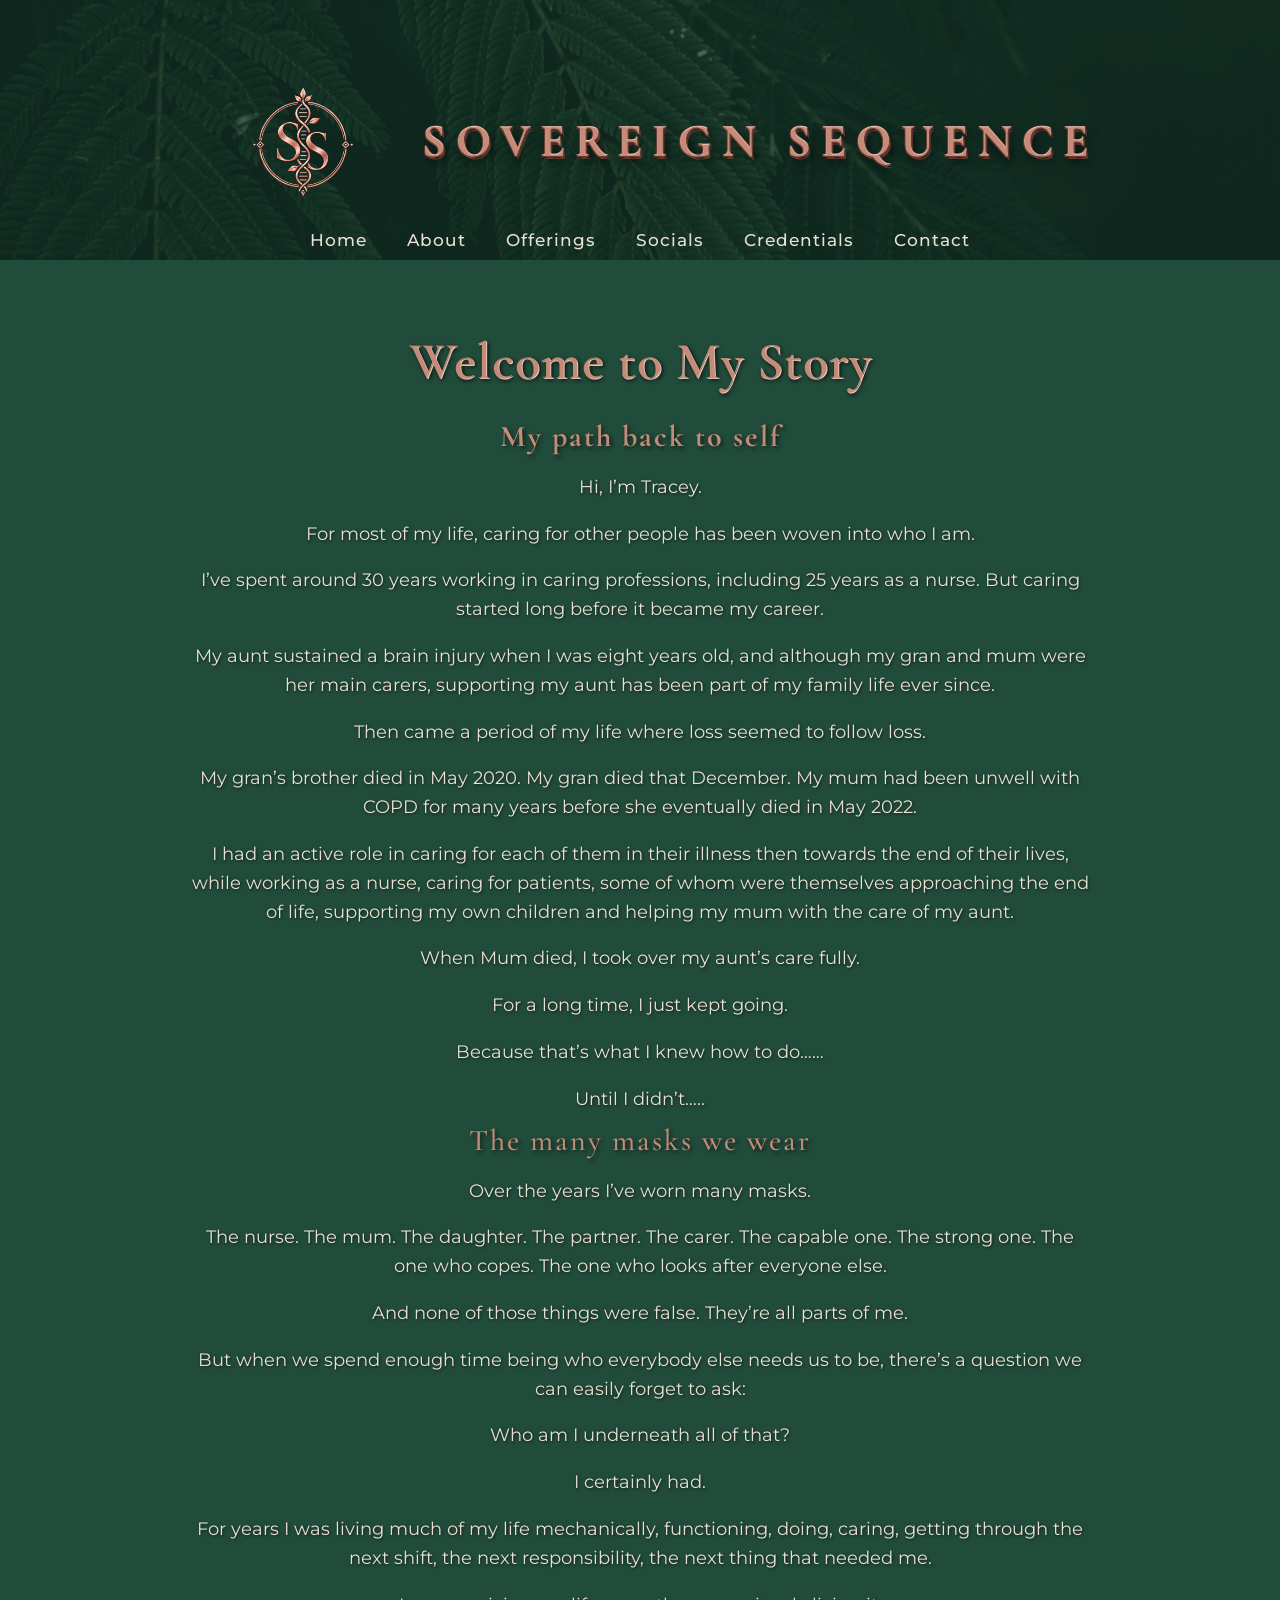
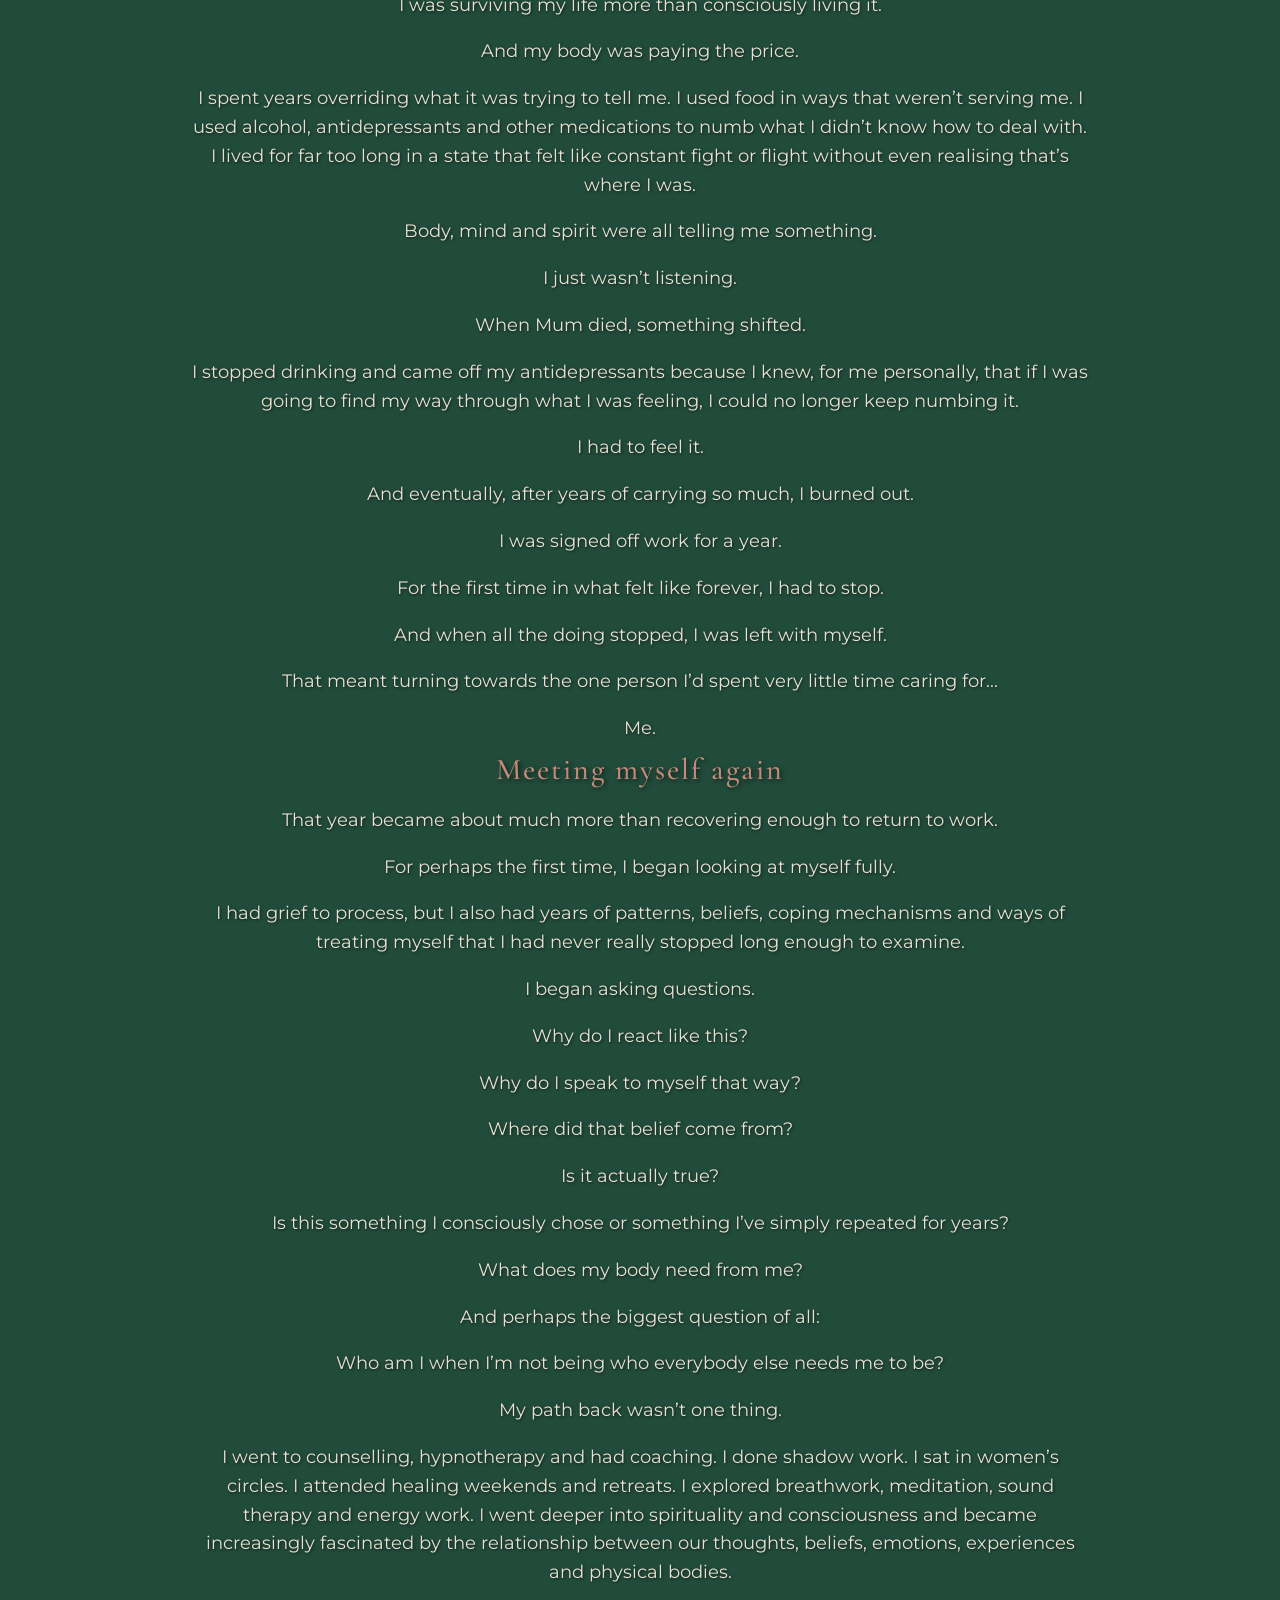
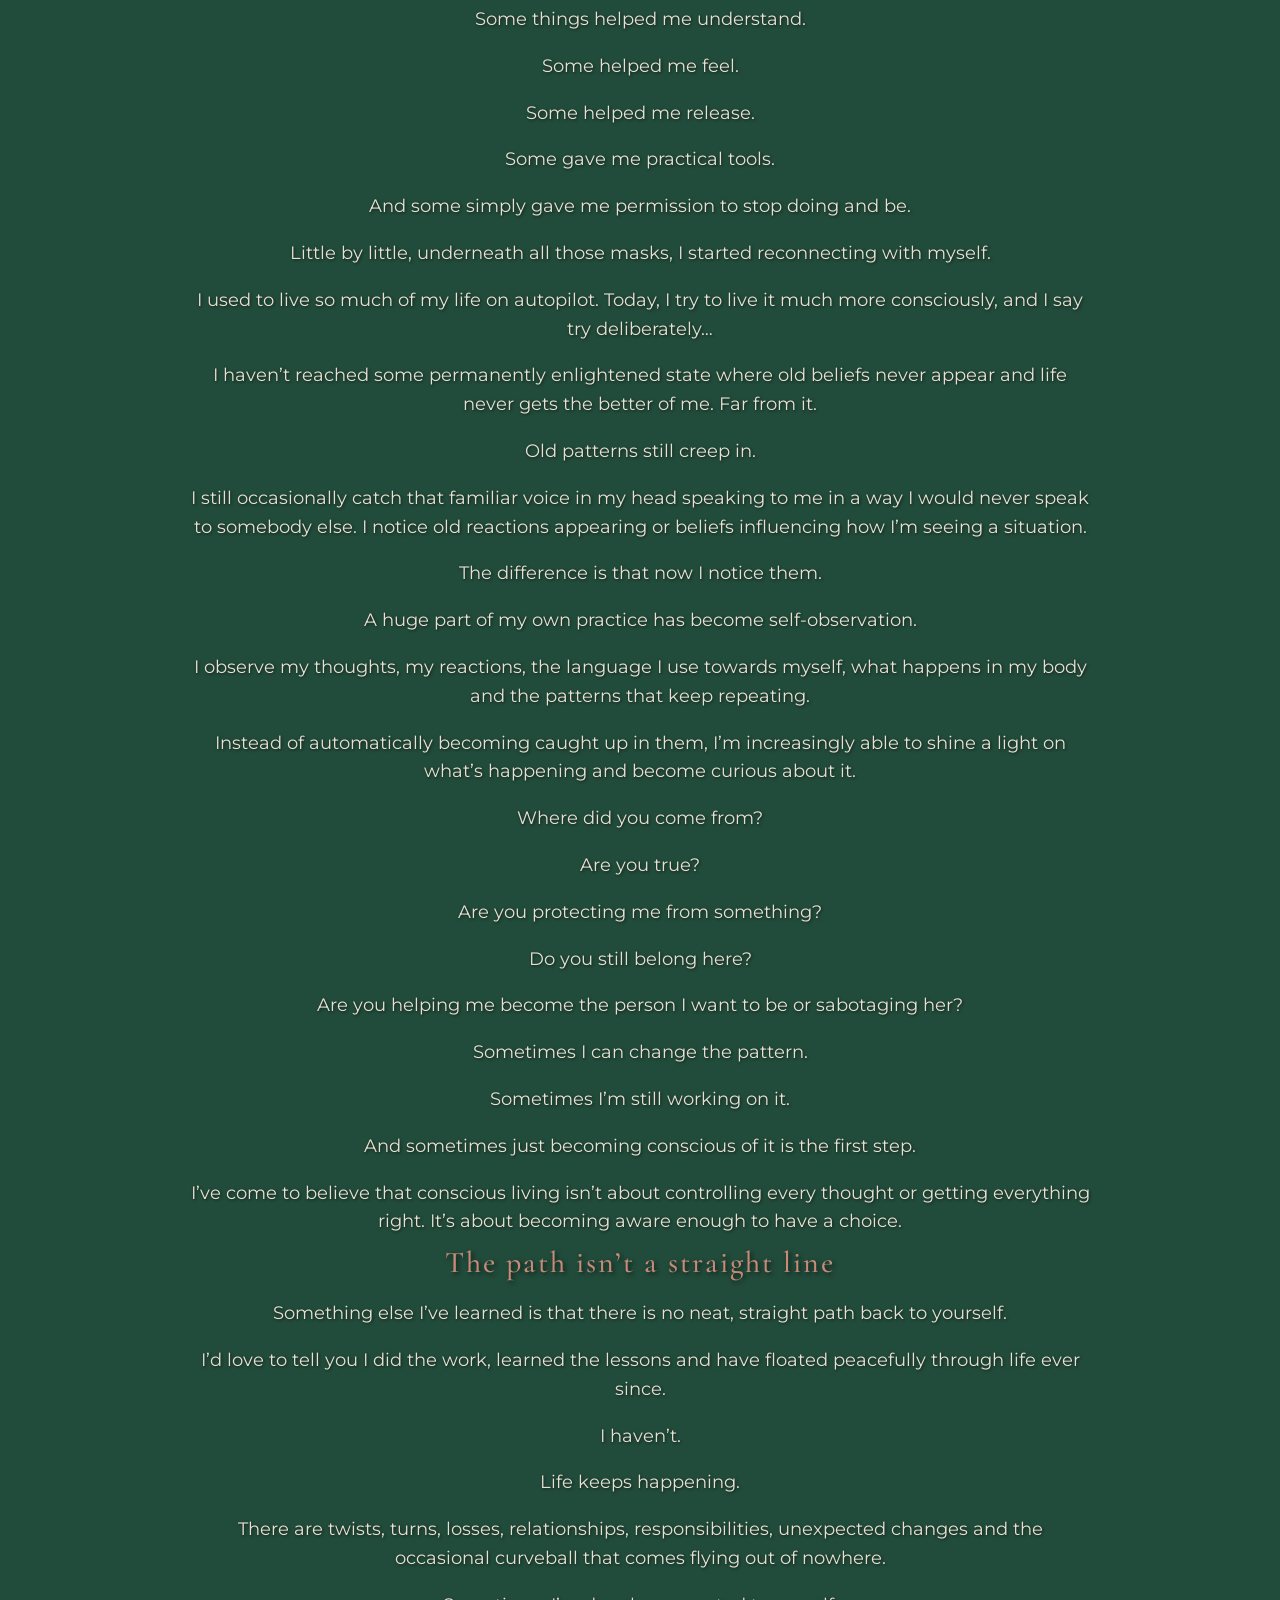
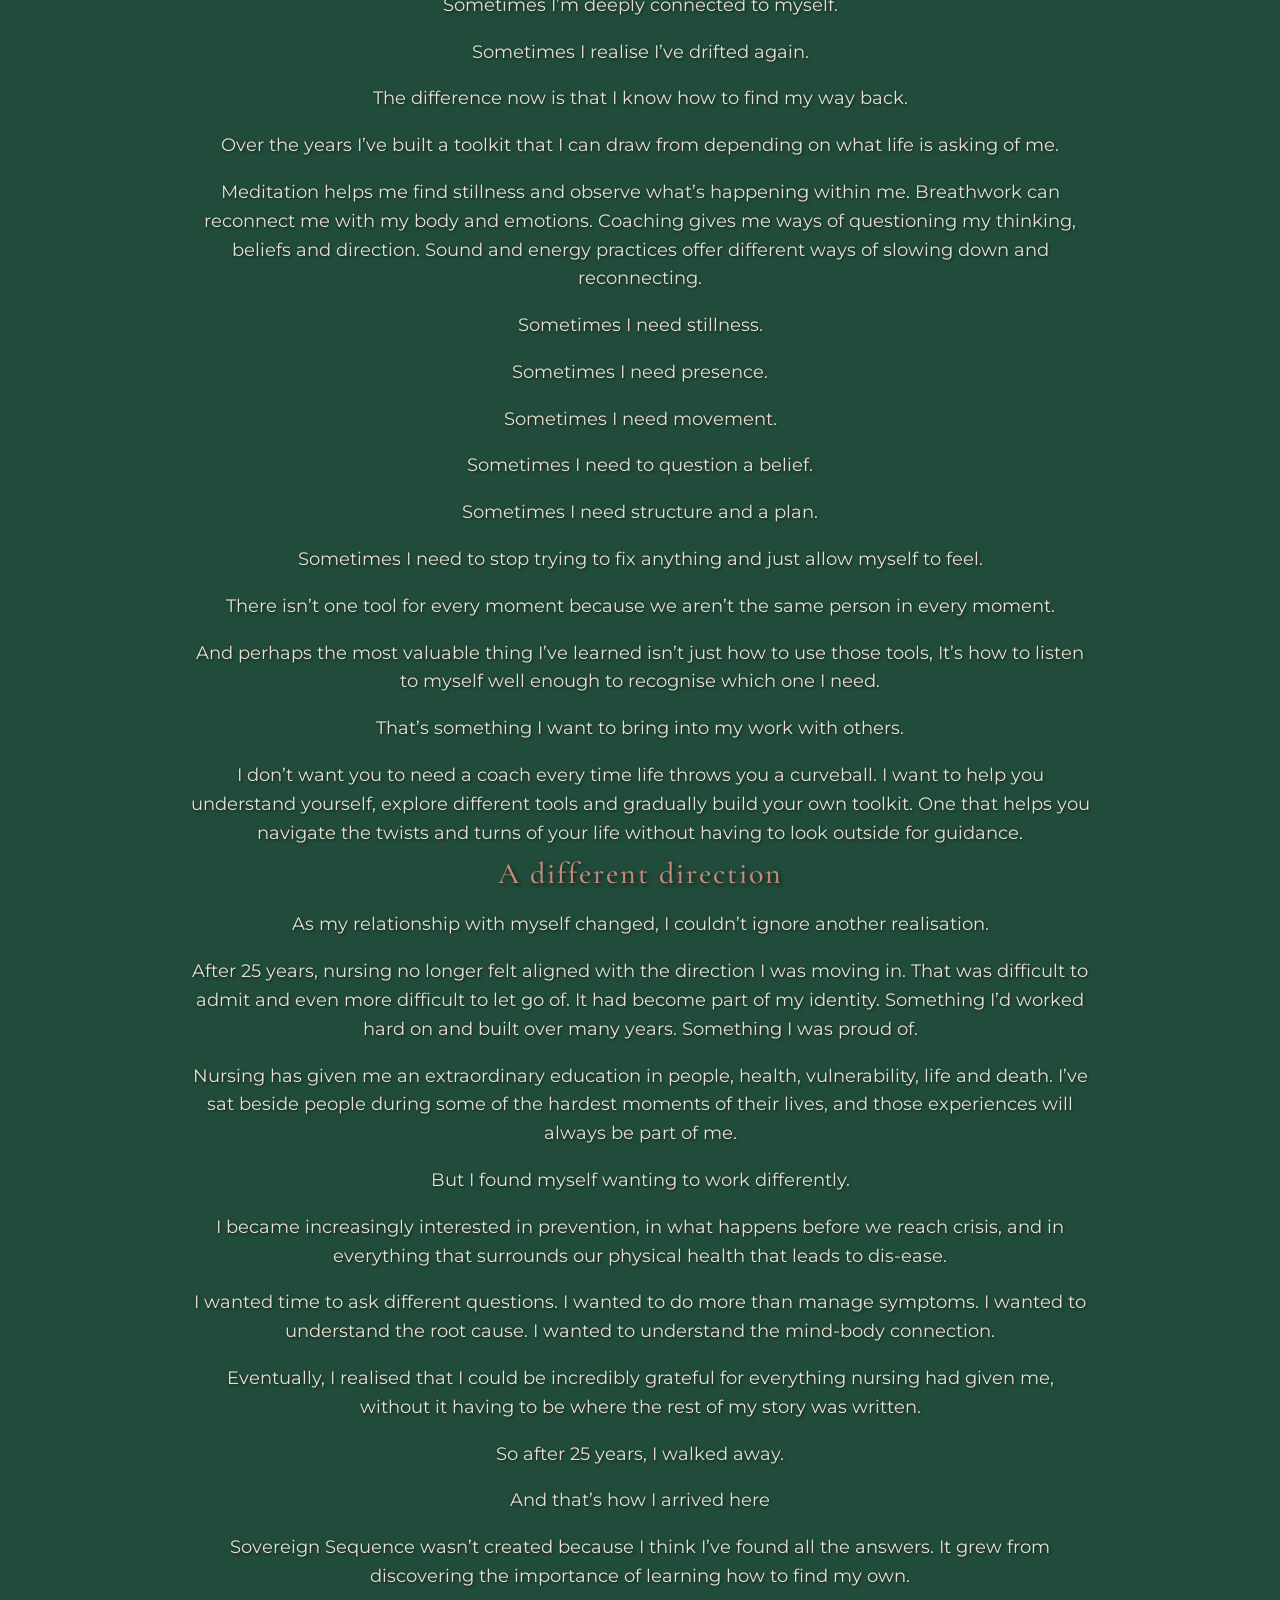
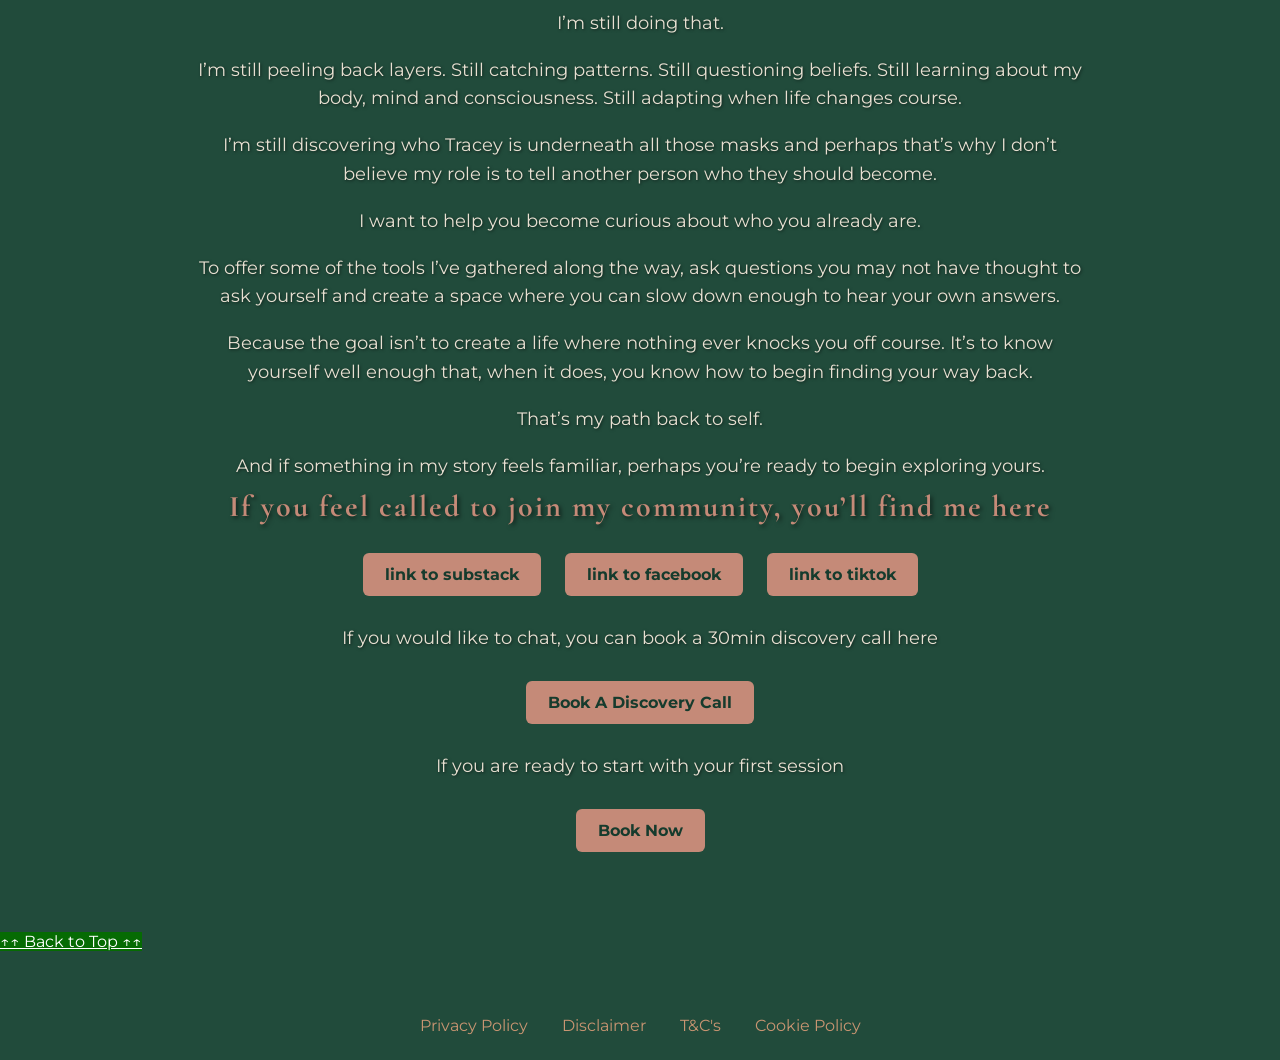
==== commit a931484f: "Add files via upload" ====
--- a/about.html
+++ b/about.html
@@ -6,6 +6,13 @@
     <meta name="viewport" content="width=device-width, initial-scale=1.0">
     <link rel="stylesheet" href="style.css">
     <link href="https://fonts.googleapis.com/css2?family=Cormorant+Garamond:wght@500;600;700&family=Montserrat:wght@400;500&display=swap" rel="stylesheet">
+
+<style>
+    #myBtn {
+      background-color: #066b03;
+      color: white;
+    }
+</style>
 </head>
 
 <body>
@@ -164,6 +171,9 @@
 
     </main>
 
+<a href="#"  id="myBtn" class="back-to-top">&uarr;&uarr; Back to Top &uarr;&uarr;</a>
+
+
 <footer>
     <a href="privacy.html">Privacy Policy</a>
     <a href="disclaimer.html">Disclaimer</a>
--- a/style.css
+++ b/style.css
@@ -15,7 +15,7 @@
 
     background-size: cover;
     background-position: center;
-    padding: 35px 20px 20px;
+    padding: 10px 10px 10px;
     text-align: center;
 }
 
@@ -58,7 +58,7 @@
 main {
     max-width: 900px;
     margin: 70px auto;
-    padding: 20px;
+    padding: 0px;
     text-align: center;
 }
 
